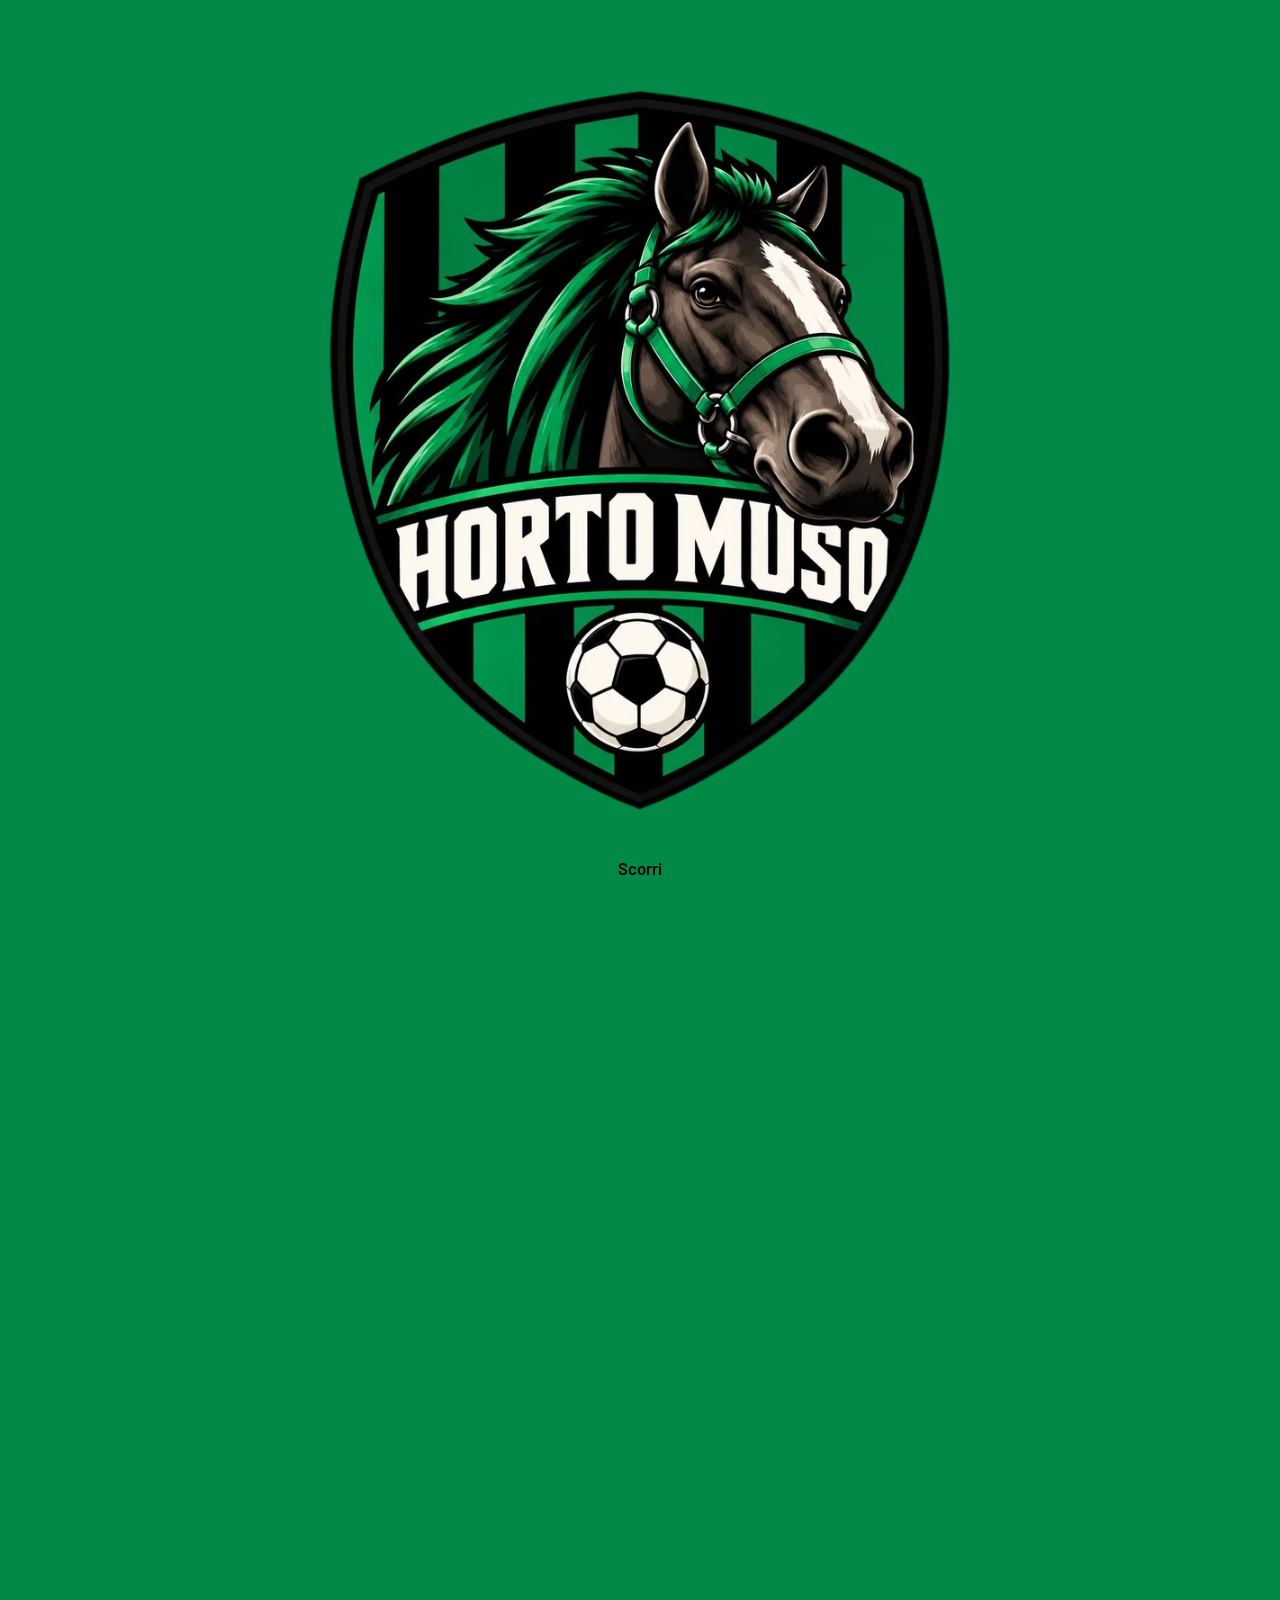
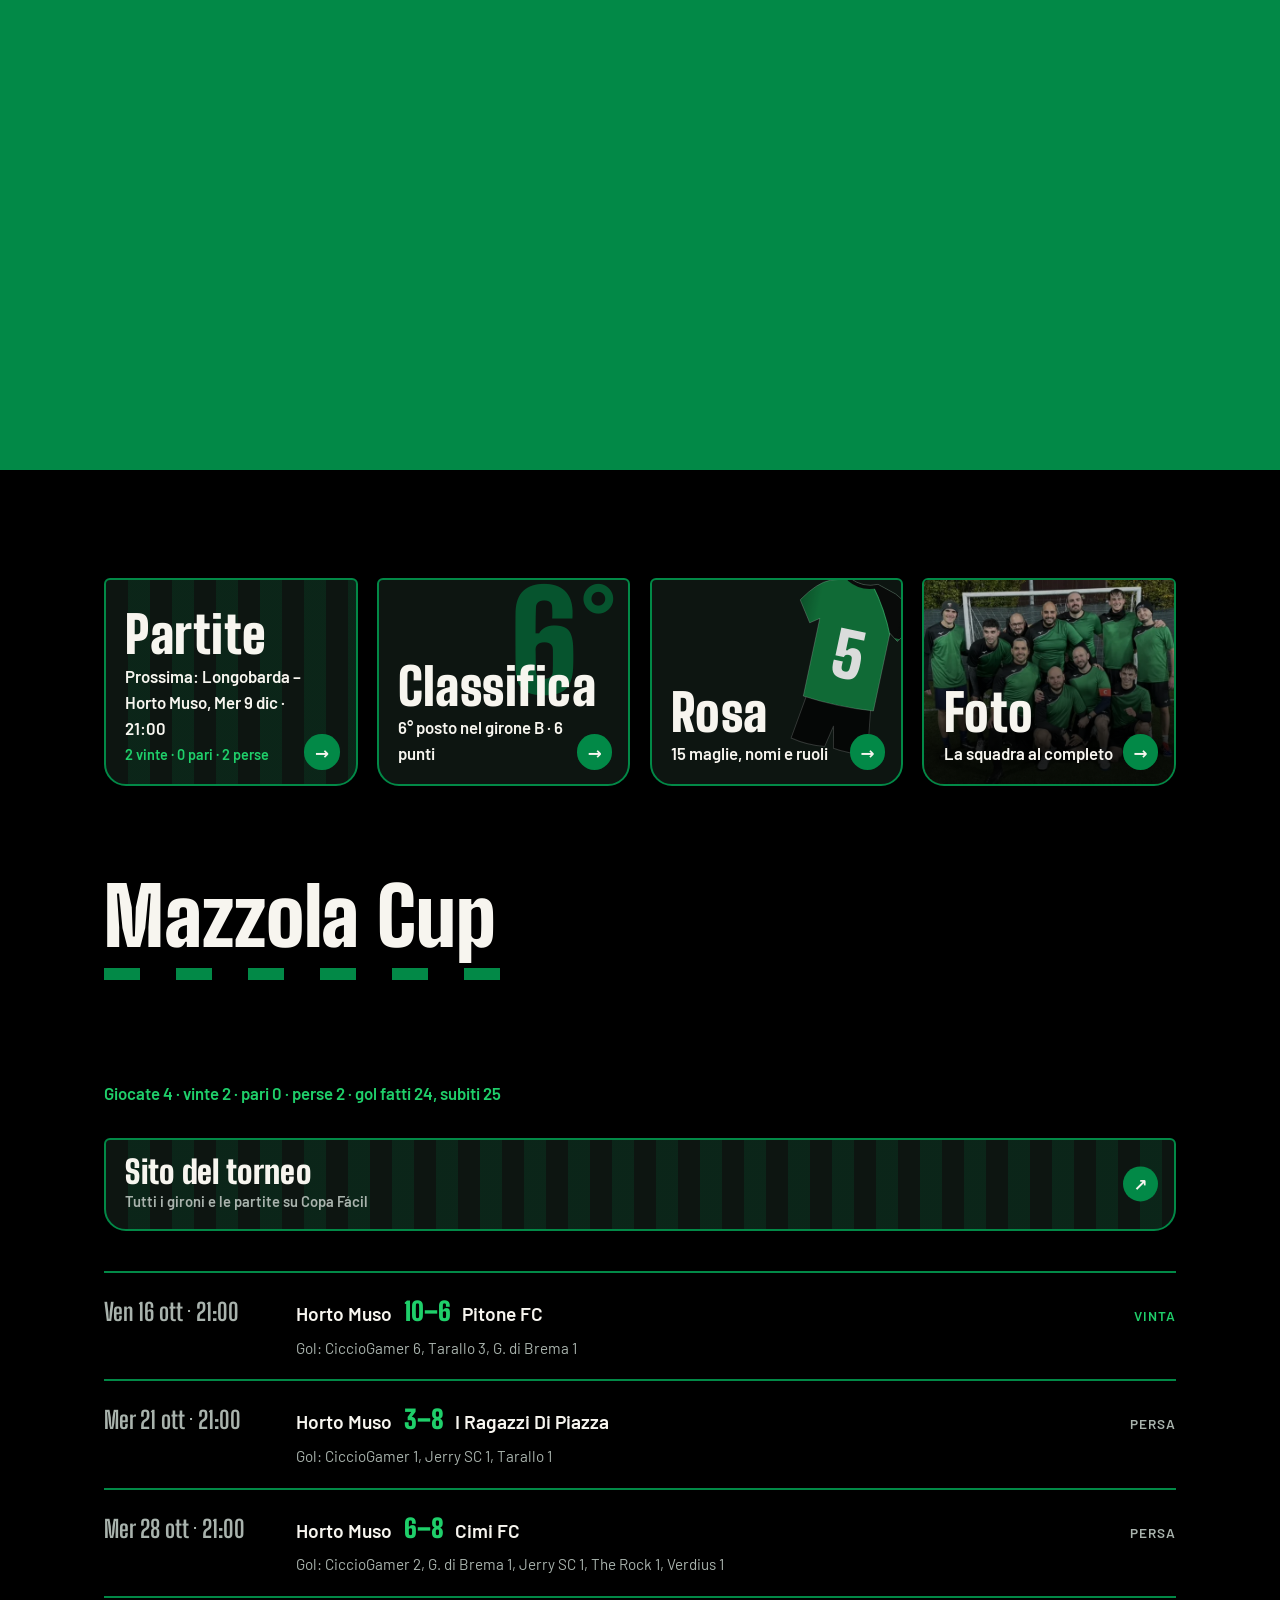
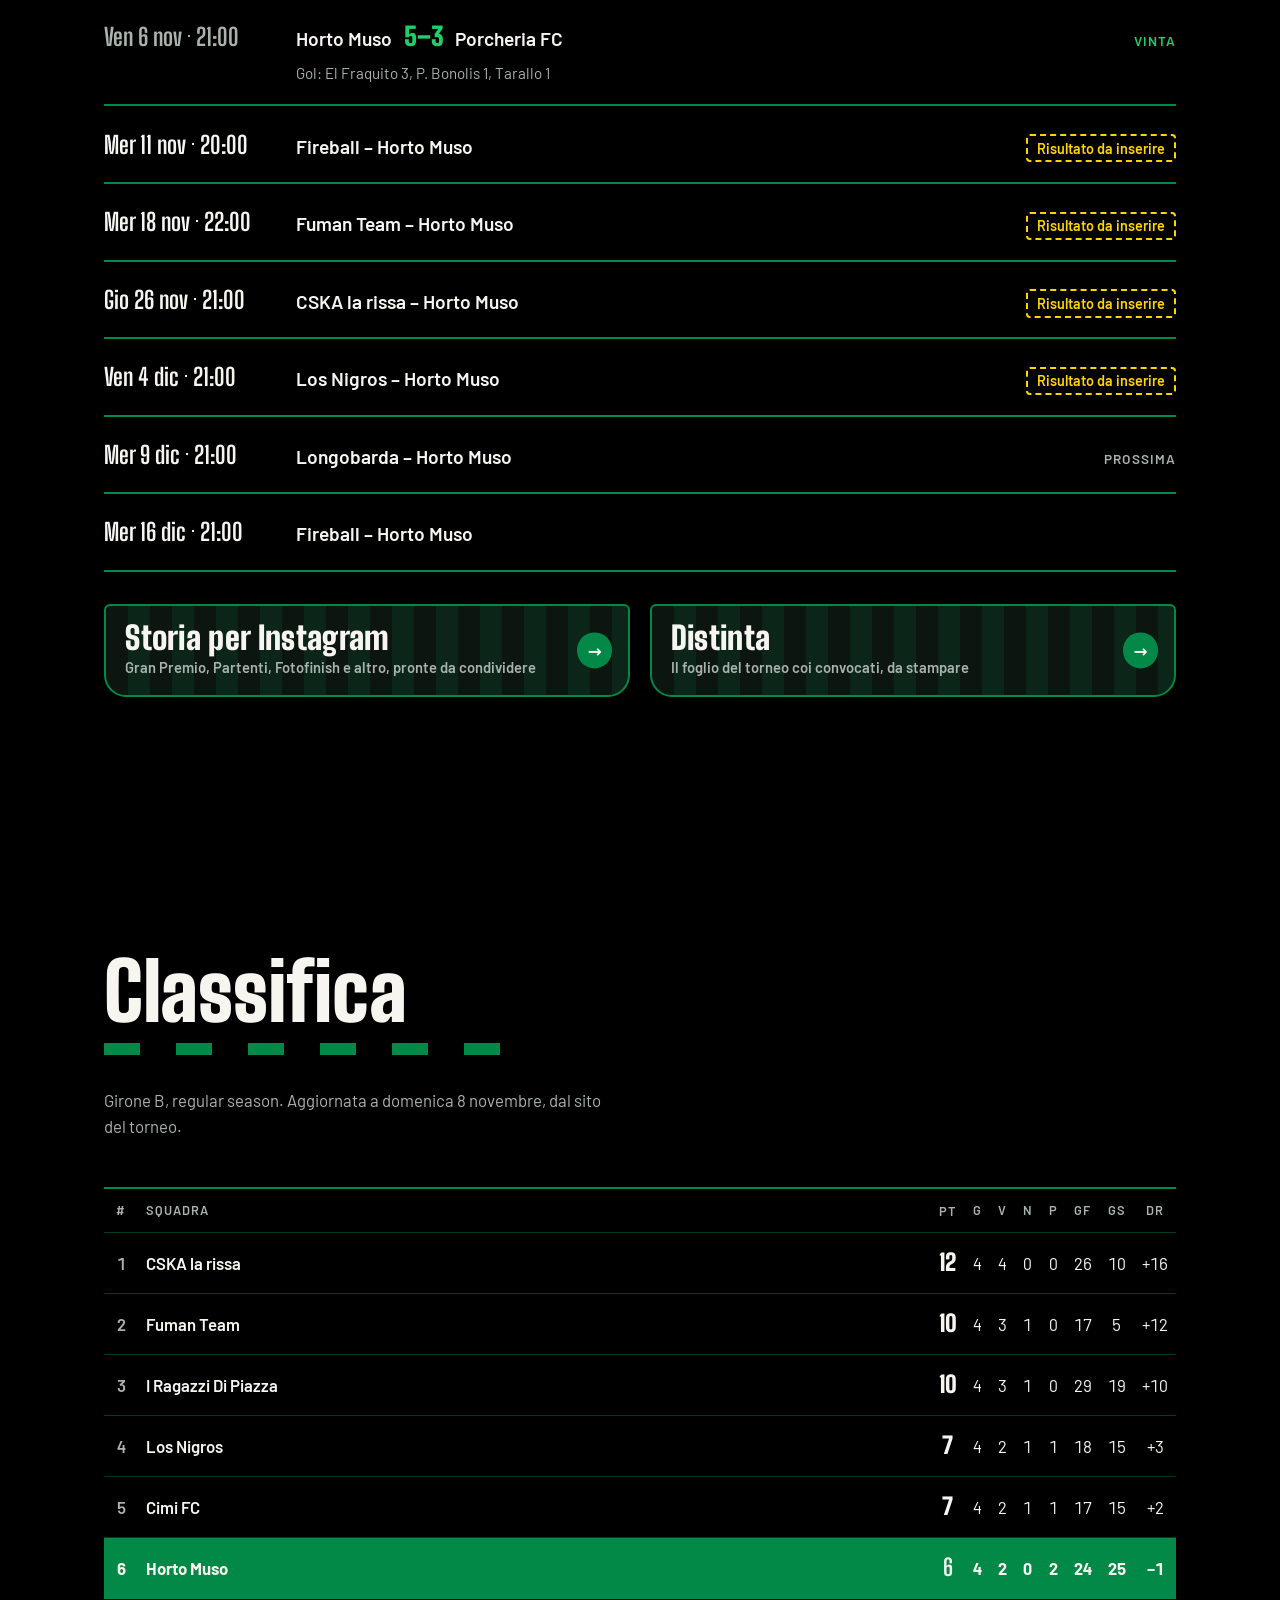
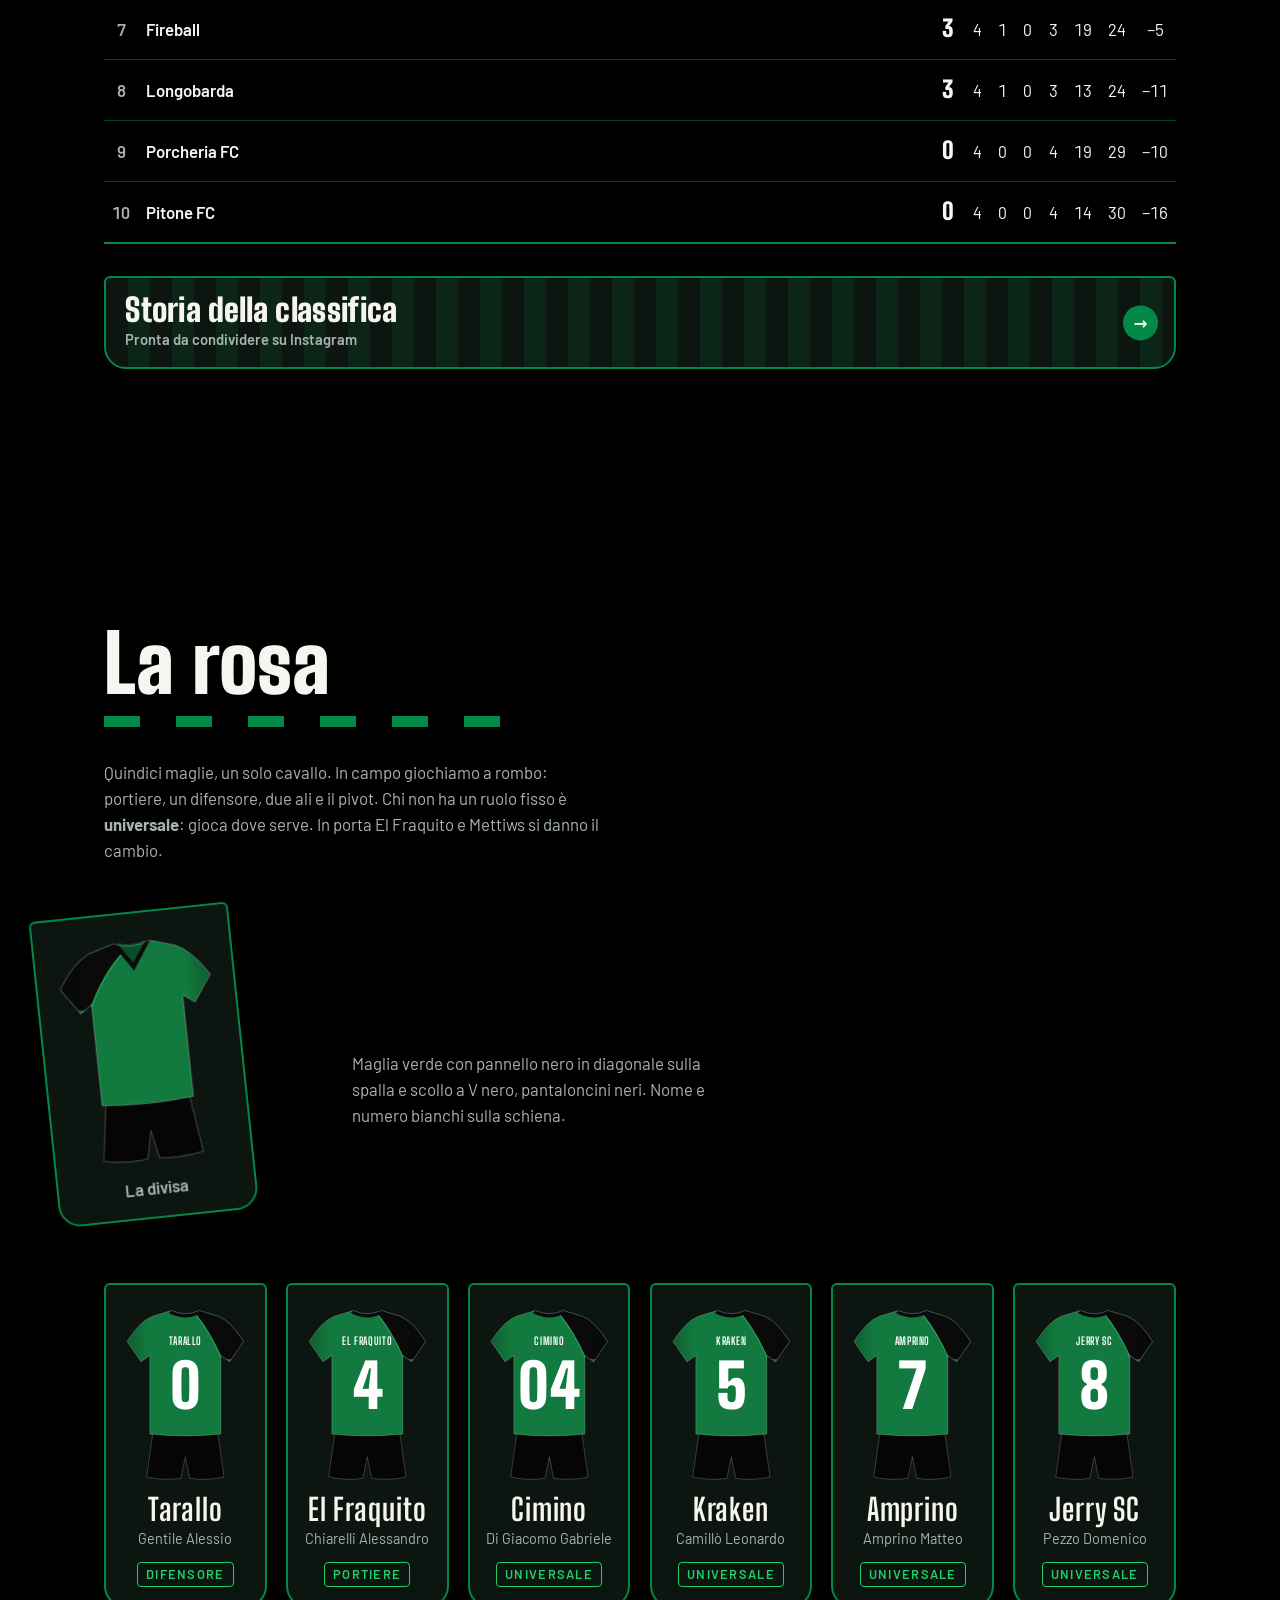
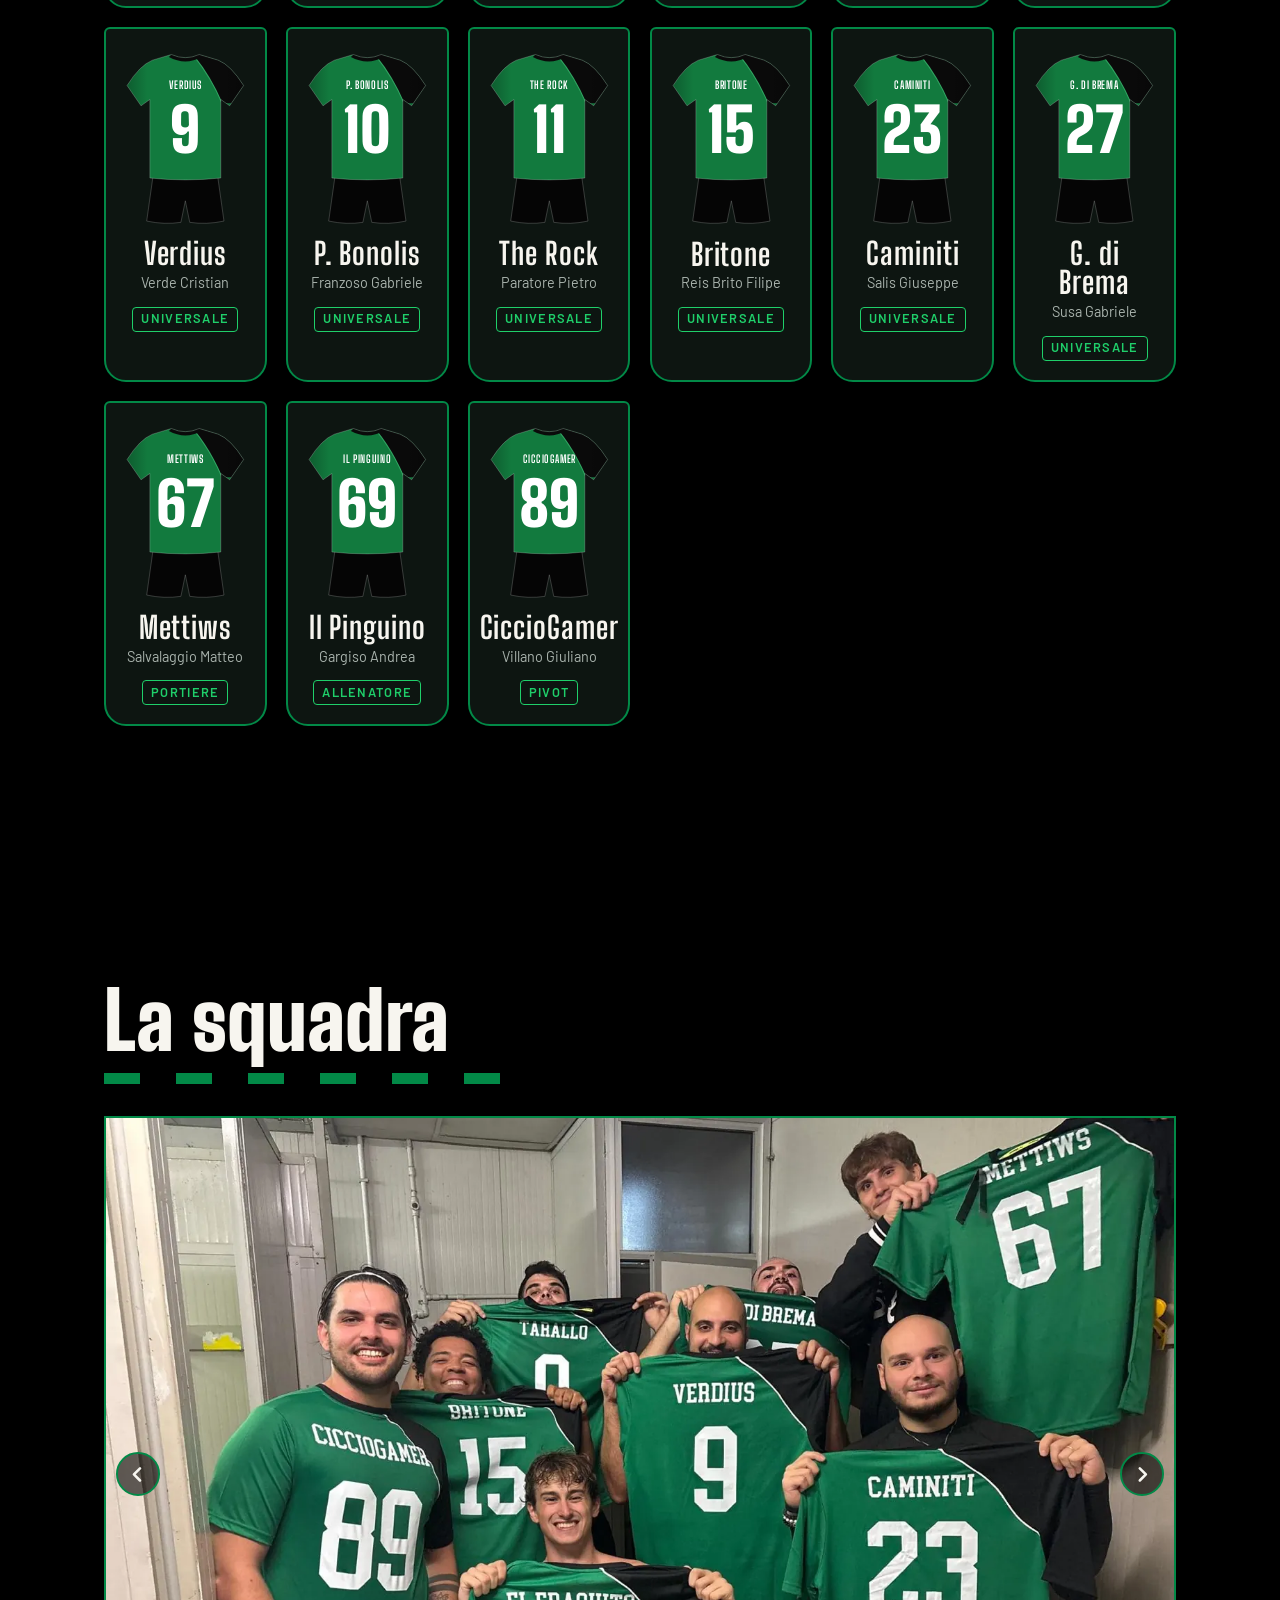
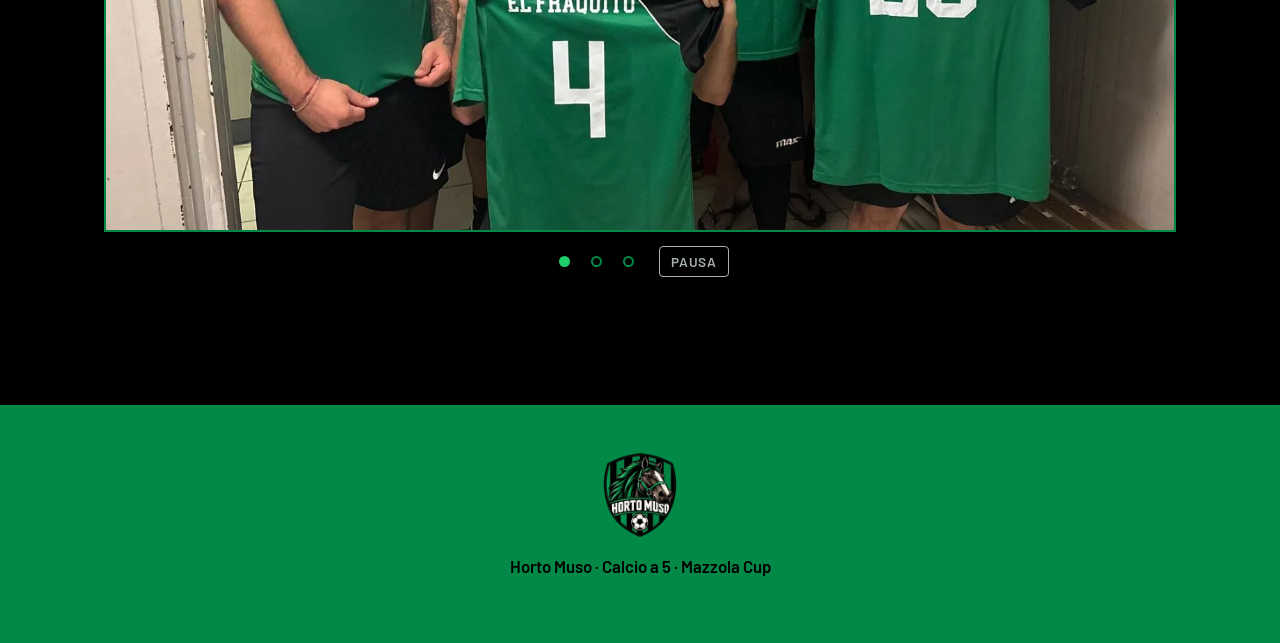
==== index.html @ 020058c7 "Distinta stampabile e storie anche nello stile classico - distinta.html: si sceglie la partita, si s" ====
<!DOCTYPE html>
<html lang="it">
<head>
<meta charset="utf-8">
<meta name="viewport" content="width=device-width, initial-scale=1, viewport-fit=cover">
<title>Horto Muso · Calcio a 5</title>
<meta name="description" content="Horto Muso, squadra di calcio a 5 della Mazzola Cup: rosa, calendario e foto di squadra.">
<meta name="theme-color" content="#028947">
<meta name="robots" content="noindex, nofollow">
<meta name="versione" content="20261110144658">
<link rel="icon" href="assets/logo-192.png" type="image/png">
<link rel="apple-touch-icon" sizes="180x180" href="assets/apple-touch-icon.png">
<meta name="apple-mobile-web-app-title" content="Horto Muso">
<link rel="preconnect" href="https://fonts.googleapis.com">
<link rel="preconnect" href="https://fonts.gstatic.com" crossorigin>
<link rel="stylesheet" href="https://fonts.googleapis.com/css2?family=Big+Shoulders+Display:wght@700;900&family=Barlow:wght@400;600&display=swap">
<link rel="stylesheet" href="style.css?v=20261110144658">
</head>
<body>

<!-- Disegni della divisa, riusati da tutte le maglie con <use> -->
<svg width="0" height="0" style="position:absolute" aria-hidden="true" focusable="false">
  <defs>
    <clipPath id="clip-maglia"><path d="M78 15 Q100 25 122 15 L152 24 Q172 32 192 64 L170 96 L156 86 L156 210 Q100 216 44 210 L44 86 L30 96 L8 64 Q28 32 48 24 Z"/></clipPath>
    <linearGradient id="pieghe" x1="0" x2="1">
      <stop offset="0" stop-color="#000" stop-opacity=".3"/>
      <stop offset=".2" stop-color="#000" stop-opacity="0"/>
      <stop offset=".8" stop-color="#000" stop-opacity="0"/>
      <stop offset="1" stop-color="#000" stop-opacity=".3"/>
    </linearGradient>
  </defs>
  <symbol id="pantaloncini" viewBox="0 0 200 290">
    <path d="M50 200 H150 L161 278 Q133 284 107 280 L100 246 L93 280 Q67 284 39 278 Z" fill="#050505" stroke="#fff" stroke-opacity=".2" stroke-width="1.5"/>
  </symbol>
  <!-- Retro: pannello nero sulla spalla destra di chi la indossa (a destra guardando la schiena) -->
  <symbol id="maglia-retro" viewBox="0 0 200 290">
    <use href="#pantaloncini"/>
    <g clip-path="url(#clip-maglia)">
      <rect width="200" height="220" fill="#127a3e"/>
      <path d="M114 0 V18 Q140 50 158 92 H200 V0 Z" fill="#0a0a0a"/>
      <path d="M114 18 Q140 50 158 92" fill="none" stroke="#3bbf72" stroke-width="1.6" opacity=".8"/>
      <rect width="200" height="220" fill="url(#pieghe)"/>
    </g>
    <path d="M78 15 Q100 25 122 15 L126 19 Q100 33 74 19 Z" fill="#0a0a0a"/>
    <path d="M78 15 Q100 25 122 15 L152 24 Q172 32 192 64 L170 96 L156 86 L156 210 Q100 216 44 210 L44 86 L30 96 L8 64 Q28 32 48 24 Z" fill="none" stroke="#fff" stroke-opacity=".28" stroke-width="1.2"/>
  </symbol>
  <!-- Fronte: stesso pannello, visto da davanti sta a sinistra; scollo a V nero -->
  <symbol id="maglia-fronte" viewBox="0 0 200 290">
    <use href="#pantaloncini"/>
    <g clip-path="url(#clip-maglia)">
      <rect width="200" height="220" fill="#127a3e"/>
      <path d="M90 0 V26 Q62 50 42 92 H0 V0 Z" fill="#0a0a0a"/>
      <path d="M90 26 Q62 50 42 92" fill="none" stroke="#3bbf72" stroke-width="1.6" opacity=".8"/>
      <rect width="200" height="220" fill="url(#pieghe)"/>
    </g>
    <path d="M82 14 L100 40 L118 14 Q100 21 82 14 Z" fill="#0b4d27"/>
    <path d="M76 14 L100 50 L124 14 L118 14 L100 40 L82 14 Z" fill="#0a0a0a"/>
    <path d="M78 15 Q100 25 122 15 L152 24 Q172 32 192 64 L170 96 L156 86 L156 210 Q100 216 44 210 L44 86 L30 96 L8 64 Q28 32 48 24 Z" fill="none" stroke="#fff" stroke-opacity=".28" stroke-width="1.2"/>
  </symbol>
</svg>

<header class="hero" id="top">
  <div class="stage">
    <div class="bars" aria-hidden="true"><i></i><i></i><i></i><i></i><i></i><i></i><i></i><i></i><i></i><i></i></div>
    <picture>
      <source srcset="assets/logo.webp" type="image/webp">
      <img class="logo" src="assets/logo.png" width="800" height="800" fetchpriority="high" alt="Stemma dell’Horto Muso: testa di cavallo con criniera verde su scudo a strisce nere e verdi, pallone in basso">
    </picture>
    <div class="tagline">
      <h1>Horto Muso</h1>
      <p>Calcio a 5 · Mazzola Cup. Cavalli di razza, scarpe da palestra.</p>
    </div>
    <div class="scrollhint">Scorri</div>
  </div>
</header>

<nav class="barra" aria-label="Sezioni del sito">
  <a class="barra-logo" href="#top" aria-label="Torna all’inizio"><picture><source srcset="assets/logo-192.webp" type="image/webp"><img src="assets/logo-192.png" width="36" height="36" alt=""></picture></a>
  <a href="#partite">Partite</a>
  <a href="#classifica">Classifica</a>
  <a href="#rosa">Rosa</a>
  <a href="#foto">Foto</a>
</nav>

<main>
<section id="menu" aria-labelledby="menu-titolo">
  <h2 id="menu-titolo" class="sr">Dove vuoi andare</h2>
  <ul class="riquadri">
    <li>
      <a class="riquadro r-partite" href="#partite">
        <span class="r-titolo">Partite</span>
        <span class="r-dato" data-prossima>Calendario e risultati</span>
        <span class="r-nota" data-bilancio></span>
        <span class="r-vai" aria-hidden="true">→</span>
      </a>
    </li>
    <li>
      <a class="riquadro r-classifica" href="#classifica">
        <span class="r-numero" aria-hidden="true" data-posizione-grande></span>
        <span class="r-titolo">Classifica</span>
        <span class="r-dato" data-posizione>Girone B</span>
        <span class="r-vai" aria-hidden="true">→</span>
      </a>
    </li>
    <li>
      <a class="riquadro r-rosa" href="#rosa">
        <svg class="r-maglia" viewBox="0 0 200 290" aria-hidden="true"><use href="#maglia-retro"/><text class="m-num" x="100" y="170">5</text></svg>
        <span class="r-titolo">Rosa</span>
        <span class="r-dato">15 maglie, nomi e ruoli</span>
        <span class="r-vai" aria-hidden="true">→</span>
      </a>
    </li>
    <li>
      <a class="riquadro r-foto" href="#foto">
        <picture class="r-sfondo"><source type="image/webp" srcset="assets/squadra-campo-2.webp"><img src="assets/squadra-campo-2.jpg" width="690" height="460" loading="lazy" decoding="async" alt=""></picture>
        <span class="r-titolo">Foto</span>
        <span class="r-dato">La squadra al completo</span>
        <span class="r-vai" aria-hidden="true">→</span>
      </a>
    </li>
  </ul>
</section>

<section id="partite">
  <h2>Mazzola Cup</h2>
  <p class="lead">Stagione 2026/27, girone B. Si gioca in settimana, la sera, al campo Mazzola di Beinasco.</p>
  <p class="bilancio" hidden></p>
  <div class="pulsanti pulsanti-su">
    <a class="pulsante" href="https://copafacil.com/-sr9ya" rel="noopener">
      <span class="p-titolo">Sito del torneo</span>
      <span class="p-dato">Tutti i gironi e le partite su Copa Fácil</span>
      <span class="r-vai" aria-hidden="true">↗</span>
    </a>
  </div>
  <ol class="calendario">
    <li class="match" data-inizio="2026-10-16T21:00+02:00" data-gf="10" data-gs="6">
      <time datetime="2026-10-16T21:00+02:00">Ven 16 ott · 21:00</time>
      <b>Horto Muso <span class="ris">10–6</span> Pitone FC</b>
      <span class="stato esito"></span>
      <p class="marcatori">Gol: CiccioGamer 6, Tarallo 3, G. di Brema 1</p>
    </li>
    <li class="match" data-inizio="2026-10-21T21:00+02:00" data-gf="3" data-gs="8">
      <time datetime="2026-10-21T21:00+02:00">Mer 21 ott · 21:00</time>
      <b>Horto Muso <span class="ris">3–8</span> I Ragazzi Di Piazza</b>
      <span class="stato esito"></span>
      <p class="marcatori">Gol: CiccioGamer 1, Jerry SC 1, Tarallo 1</p>
    </li>
    <li class="match" data-inizio="2026-10-28T21:00+01:00" data-gf="6" data-gs="8">
      <time datetime="2026-10-28T21:00+01:00">Mer 28 ott · 21:00</time>
      <b>Horto Muso <span class="ris">6–8</span> Cimi FC</b>
      <span class="stato esito"></span>
      <p class="marcatori">Gol: CiccioGamer 2, G. di Brema 1, Jerry SC 1, The Rock 1, Verdius 1</p>
    </li>
    <li class="match" data-inizio="2026-11-06T21:00+01:00" data-gf="5" data-gs="3">
      <time datetime="2026-11-06T21:00+01:00">Ven 6 nov · 21:00</time>
      <b>Horto Muso <span class="ris">5–3</span> Porcheria FC</b>
      <span class="stato esito"></span>
      <p class="marcatori">Gol: El Fraquito 3, P. Bonolis 1, Tarallo 1</p>
    </li>
    <li class="match" data-inizio="2026-11-11T20:00+01:00" data-scena="assets/scene/fireball.webp">
      <time datetime="2026-11-11T20:00+01:00">Mer 11 nov · 20:00</time>
      <b>Fireball – Horto Muso</b>
      <span class="stato"></span>
    </li>
    <li class="match" data-inizio="2026-11-18T22:00+01:00">
      <time datetime="2026-11-18T22:00+01:00">Mer 18 nov · 22:00</time>
      <b>Fuman Team – Horto Muso</b>
      <span class="stato"></span>
    </li>
    <li class="match" data-inizio="2026-11-26T21:00+01:00">
      <time datetime="2026-11-26T21:00+01:00">Gio 26 nov · 21:00</time>
      <b>CSKA la rissa – Horto Muso</b>
      <span class="stato"></span>
    </li>
    <li class="match" data-inizio="2026-12-04T21:00+01:00">
      <time datetime="2026-12-04T21:00+01:00">Ven 4 dic · 21:00</time>
      <b>Los Nigros – Horto Muso</b>
      <span class="stato"></span>
    </li>
    <li class="match" data-inizio="2026-12-09T21:00+01:00">
      <time datetime="2026-12-09T21:00+01:00">Mer 9 dic · 21:00</time>
      <b>Longobarda – Horto Muso</b>
      <span class="stato"></span>
    </li>
    <li class="match" data-inizio="2026-12-16T21:00+01:00">
      <time datetime="2026-12-16T21:00+01:00">Mer 16 dic · 21:00</time>
      <b>Fireball – Horto Muso</b>
      <span class="stato"></span>
    </li>
  </ol>
  <div class="pulsanti">
    <a class="pulsante" href="storie.html?da=partite">
      <span class="p-titolo">Storia per Instagram</span>
      <span class="p-dato">Gran Premio, Partenti, Fotofinish e altro, pronte da condividere</span>
      <span class="r-vai" aria-hidden="true">→</span>
    </a>
    <a class="pulsante" href="distinta.html">
      <span class="p-titolo">Distinta</span>
      <span class="p-dato">Il foglio del torneo coi convocati, da stampare</span>
      <span class="r-vai" aria-hidden="true">→</span>
    </a>
  </div>
</section>

<section id="classifica">
  <h2>Classifica</h2>
  <p class="lead">Girone B, regular season. <span class="aggiornata">Aggiornata a <time datetime="2026-11-08">domenica 8 novembre</time></span>, dal sito del torneo.</p>
  <div class="tabella-scorre">
  <table class="classifica">
    <caption class="sr">Classifica del girone B della Mazzola Cup</caption>
    <thead>
      <tr><th scope="col"><abbr title="Posizione">#</abbr></th><th scope="col">Squadra</th><th scope="col" class="pt"><abbr title="Punti">Pt</abbr></th><th scope="col"><abbr title="Giocate">G</abbr></th><th scope="col"><abbr title="Vinte">V</abbr></th><th scope="col"><abbr title="Pareggiate">N</abbr></th><th scope="col"><abbr title="Perse">P</abbr></th><th scope="col" class="col-gol"><abbr title="Gol fatti">GF</abbr></th><th scope="col" class="col-gol"><abbr title="Gol subiti">GS</abbr></th><th scope="col"><abbr title="Differenza reti">DR</abbr></th></tr>
    </thead>
    <tbody>
      <tr><td>1</td><th scope="row">CSKA la rissa</th><td class="pt">12</td><td>4</td><td>4</td><td>0</td><td>0</td><td class="col-gol">26</td><td class="col-gol">10</td><td>+16</td></tr>
      <tr><td>2</td><th scope="row">Fuman Team</th><td class="pt">10</td><td>4</td><td>3</td><td>1</td><td>0</td><td class="col-gol">17</td><td class="col-gol">5</td><td>+12</td></tr>
      <tr><td>3</td><th scope="row">I Ragazzi Di Piazza</th><td class="pt">10</td><td>4</td><td>3</td><td>1</td><td>0</td><td class="col-gol">29</td><td class="col-gol">19</td><td>+10</td></tr>
      <tr><td>4</td><th scope="row">Los Nigros</th><td class="pt">7</td><td>4</td><td>2</td><td>1</td><td>1</td><td class="col-gol">18</td><td class="col-gol">15</td><td>+3</td></tr>
      <tr><td>5</td><th scope="row">Cimi FC</th><td class="pt">7</td><td>4</td><td>2</td><td>1</td><td>1</td><td class="col-gol">17</td><td class="col-gol">15</td><td>+2</td></tr>
      <tr class="noi"><td>6</td><th scope="row">Horto Muso</th><td class="pt">6</td><td>4</td><td>2</td><td>0</td><td>2</td><td class="col-gol">24</td><td class="col-gol">25</td><td>−1</td></tr>
      <tr><td>7</td><th scope="row">Fireball</th><td class="pt">3</td><td>4</td><td>1</td><td>0</td><td>3</td><td class="col-gol">19</td><td class="col-gol">24</td><td>−5</td></tr>
      <tr><td>8</td><th scope="row">Longobarda</th><td class="pt">3</td><td>4</td><td>1</td><td>0</td><td>3</td><td class="col-gol">13</td><td class="col-gol">24</td><td>−11</td></tr>
      <tr><td>9</td><th scope="row">Porcheria FC</th><td class="pt">0</td><td>4</td><td>0</td><td>0</td><td>4</td><td class="col-gol">19</td><td class="col-gol">29</td><td>−10</td></tr>
      <tr><td>10</td><th scope="row">Pitone FC</th><td class="pt">0</td><td>4</td><td>0</td><td>0</td><td>4</td><td class="col-gol">14</td><td class="col-gol">30</td><td>−16</td></tr>
    </tbody>
  </table>
  </div>
  <div class="pulsanti">
    <a class="pulsante" href="storie.html?storia=classifica&amp;da=classifica">
      <span class="p-titolo">Storia della classifica</span>
      <span class="p-dato">Pronta da condividere su Instagram</span>
      <span class="r-vai" aria-hidden="true">→</span>
    </a>
  </div>
</section>

<section id="rosa">
  <h2>La rosa</h2>
  <p class="lead">Quindici maglie, un solo cavallo. In campo giochiamo a rombo: portiere, un difensore, due ali e il pivot. Chi non ha un ruolo fisso è <b>universale</b>: gioca dove serve. In porta El Fraquito e Mettiws si danno il cambio.</p>

  <div class="kit">
    <figure>
      <svg viewBox="0 0 200 290" role="img" aria-label="La divisa vista da davanti: maglia verde con pannello nero sulla spalla e scollo a V nero, pantaloncini neri"><use href="#maglia-fronte"/></svg>
      <figcaption>La divisa</figcaption>
    </figure>
    <p>Maglia verde con pannello nero in diagonale sulla spalla e scollo a V nero, pantaloncini neri. Nome e numero bianchi sulla schiena.</p>
  </div>

  <ul class="rosa">
    <li class="giocatore">
      <svg viewBox="0 0 200 290" role="img" aria-label="Maglia numero 0, retro"><use href="#maglia-retro"/><text class="m-nome" x="100" y="70">TARALLO</text><text class="m-num" x="100" y="170">0</text></svg>
      <h3>Tarallo</h3>
      <p class="anagrafe">Gentile Alessio</p>
      <span class="ruolo-tag">Difensore</span>
    </li>
    <li class="giocatore">
      <svg viewBox="0 0 200 290" role="img" aria-label="Maglia numero 4, retro"><use href="#maglia-retro"/><text class="m-nome" x="100" y="70">EL FRAQUITO</text><text class="m-num" x="100" y="170">4</text></svg>
      <h3>El Fraquito</h3>
      <p class="anagrafe">Chiarelli Alessandro</p>
      <span class="ruolo-tag">Portiere</span>
    </li>
    <li class="giocatore">
      <svg viewBox="0 0 200 290" role="img" aria-label="Maglia numero 04, retro"><use href="#maglia-retro"/><text class="m-nome" x="100" y="70">CIMINO</text><text class="m-num" x="100" y="170">04</text></svg>
      <h3>Cimino</h3>
      <p class="anagrafe">Di Giacomo Gabriele</p>
      <span class="ruolo-tag">Universale</span>
    </li>
    <li class="giocatore">
      <svg viewBox="0 0 200 290" role="img" aria-label="Maglia numero 5, retro"><use href="#maglia-retro"/><text class="m-nome" x="100" y="70">KRAKEN</text><text class="m-num" x="100" y="170">5</text></svg>
      <h3>Kraken</h3>
      <p class="anagrafe">Camillò Leonardo</p>
      <span class="ruolo-tag">Universale</span>
    </li>
    <li class="giocatore">
      <svg viewBox="0 0 200 290" role="img" aria-label="Maglia numero 7, retro"><use href="#maglia-retro"/><text class="m-nome" x="100" y="70">AMPRINO</text><text class="m-num" x="100" y="170">7</text></svg>
      <h3>Amprino</h3>
      <p class="anagrafe">Amprino Matteo</p>
      <span class="ruolo-tag">Universale</span>
    </li>
    <li class="giocatore">
      <svg viewBox="0 0 200 290" role="img" aria-label="Maglia numero 8, retro"><use href="#maglia-retro"/><text class="m-nome" x="100" y="70">JERRY SC</text><text class="m-num" x="100" y="170">8</text></svg>
      <h3>Jerry SC</h3>
      <p class="anagrafe">Pezzo Domenico</p>
      <span class="ruolo-tag">Universale</span>
    </li>
    <li class="giocatore">
      <svg viewBox="0 0 200 290" role="img" aria-label="Maglia numero 9, retro"><use href="#maglia-retro"/><text class="m-nome" x="100" y="70">VERDIUS</text><text class="m-num" x="100" y="170">9</text></svg>
      <h3>Verdius</h3>
      <p class="anagrafe">Verde Cristian</p>
      <span class="ruolo-tag">Universale</span>
    </li>
    <li class="giocatore">
      <svg viewBox="0 0 200 290" role="img" aria-label="Maglia numero 10, retro"><use href="#maglia-retro"/><text class="m-nome" x="100" y="70">P. BONOLIS</text><text class="m-num" x="100" y="170">10</text></svg>
      <h3>P. Bonolis</h3>
      <p class="anagrafe">Franzoso Gabriele</p>
      <span class="ruolo-tag">Universale</span>
    </li>
    <li class="giocatore">
      <svg viewBox="0 0 200 290" role="img" aria-label="Maglia numero 11, retro"><use href="#maglia-retro"/><text class="m-nome" x="100" y="70">THE ROCK</text><text class="m-num" x="100" y="170">11</text></svg>
      <h3>The Rock</h3>
      <p class="anagrafe">Paratore Pietro</p>
      <span class="ruolo-tag">Universale</span>
    </li>
    <li class="giocatore">
      <svg viewBox="0 0 200 290" role="img" aria-label="Maglia numero 15, retro"><use href="#maglia-retro"/><text class="m-nome" x="100" y="70">BRITONE</text><text class="m-num" x="100" y="170">15</text></svg>
      <h3>Britone</h3>
      <p class="anagrafe">Reis Brito Filipe</p>
      <span class="ruolo-tag">Universale</span>
    </li>
    <li class="giocatore">
      <svg viewBox="0 0 200 290" role="img" aria-label="Maglia numero 23, retro"><use href="#maglia-retro"/><text class="m-nome" x="100" y="70">CAMINITI</text><text class="m-num" x="100" y="170">23</text></svg>
      <h3>Caminiti</h3>
      <p class="anagrafe">Salis Giuseppe</p>
      <span class="ruolo-tag">Universale</span>
    </li>
    <li class="giocatore">
      <svg viewBox="0 0 200 290" role="img" aria-label="Maglia numero 27, retro"><use href="#maglia-retro"/><text class="m-nome" x="100" y="70">G. DI BREMA</text><text class="m-num" x="100" y="170">27</text></svg>
      <h3>G. di Brema</h3>
      <p class="anagrafe">Susa Gabriele</p>
      <span class="ruolo-tag">Universale</span>
    </li>
    <li class="giocatore">
      <svg viewBox="0 0 200 290" role="img" aria-label="Maglia numero 67, retro"><use href="#maglia-retro"/><text class="m-nome" x="100" y="70">METTIWS</text><text class="m-num" x="100" y="170">67</text></svg>
      <h3>Mettiws</h3>
      <p class="anagrafe">Salvalaggio Matteo</p>
      <span class="ruolo-tag">Portiere</span>
    </li>
    <li class="giocatore">
      <svg viewBox="0 0 200 290" role="img" aria-label="Maglia numero 69, retro"><use href="#maglia-retro"/><text class="m-nome" x="100" y="70">IL PINGUINO</text><text class="m-num" x="100" y="170">69</text></svg>
      <h3>Il Pinguino</h3>
      <p class="anagrafe">Gargiso Andrea</p>
      <span class="ruolo-tag">Allenatore</span>
    </li>
    <li class="giocatore">
      <svg viewBox="0 0 200 290" role="img" aria-label="Maglia numero 89, retro"><use href="#maglia-retro"/><text class="m-nome" x="100" y="70">CICCIOGAMER</text><text class="m-num" x="100" y="170">89</text></svg>
      <h3>CiccioGamer</h3>
      <p class="anagrafe">Villano Giuliano</p>
      <span class="ruolo-tag">Pivot</span>
    </li>
  </ul>
</section>

<section id="foto">
  <h2>La squadra</h2>
  <div class="carosello" role="region" aria-roledescription="carosello" aria-label="Foto di squadra">
    <div class="carosello-finestra">
      <ul class="carosello-binario" tabindex="0" aria-label="Foto: scorri di lato per vederle tutte">
        <li class="foto foto-spogliatoio" aria-roledescription="foto" aria-label="1 di 3">
          <picture>
            <source type="image/webp" srcset="assets/squadra-960.webp 960w, assets/squadra-1536.webp 1536w" sizes="(min-width: 1200px) 1068px, 92vw">
            <img src="assets/squadra-960.jpg" srcset="assets/squadra-960.jpg 960w, assets/squadra-1536.jpg 1536w" sizes="(min-width: 1200px) 1068px, 92vw" width="1536" height="1152" loading="lazy" decoding="async" alt="La squadra nello spogliatoio: i giocatori sorridono e mostrano le maglie verdi e nere girate sul retro, con nomi e numeri bianchi.">
          </picture>
        </li>
        <li class="foto" aria-roledescription="foto" aria-label="2 di 3">
          <picture>
            <source type="image/webp" srcset="assets/squadra-campo-1.webp">
            <img src="assets/squadra-campo-1.jpg" width="650" height="433" loading="lazy" decoding="async" alt="La squadra in posa sul campo in erba sintetica, di sera sotto i fari: sette in piedi e tre accosciati davanti con il pallone, il portiere a sinistra con i guanti alza il pollice.">
          </picture>
        </li>
        <li class="foto" aria-roledescription="foto" aria-label="3 di 3">
          <picture>
            <source type="image/webp" srcset="assets/squadra-campo-2.webp">
            <img src="assets/squadra-campo-2.jpg" width="690" height="460" loading="lazy" decoding="async" alt="La squadra in posa davanti alla porta, in maglia verde e nera: una fila in piedi dietro e una accosciata davanti, uno con la fascia da capitano al braccio.">
          </picture>
        </li>
      </ul>
      <button class="car-freccia car-prec" type="button" aria-label="Foto precedente" hidden><svg viewBox="0 0 24 24" aria-hidden="true"><path d="M15 5l-7 7 7 7"/></svg></button>
      <button class="car-freccia car-succ" type="button" aria-label="Foto successiva" hidden><svg viewBox="0 0 24 24" aria-hidden="true"><path d="M9 5l7 7-7 7"/></svg></button>
    </div>
    <div class="carosello-comandi" hidden>
      <div class="car-punti"></div>
      <button class="car-pausa" type="button">Pausa</button>
    </div>
  </div>
</section>
</main>

<footer>
  <picture>
    <source srcset="assets/logo-192.webp" type="image/webp">
    <img src="assets/logo-192.png" width="84" height="84" loading="lazy" alt="">
  </picture>
  Horto Muso · Calcio a 5 · Mazzola Cup
</footer>

<script src="script.js?v=20261110144658" defer></script>
<script src="aggiorna.js?v=20261110144658" defer></script>
</body>
</html>
---- style.css ----
:root{--nero:#000;--verde:#028947;--maglia:#127a3e;--erba:#1fcf6a;--bianco:#f7f5ef;--grigio:#a9b3ad;--carta:#0d1511;--todo:#ffd400;color-scheme:dark;
box-sizing:border-box;padding-top:env(safe-area-inset-top,0px);padding-bottom:env(safe-area-inset-bottom,0px)}
html{scroll-padding-top:calc(3.6rem + env(safe-area-inset-top,0px));background:var(--nero)}
@media(prefers-reduced-motion:no-preference){html{scroll-behavior:smooth}}
*,*::before,*::after{box-sizing:inherit}
body{margin:0;background:var(--nero);color:var(--bianco);font:400 1.05rem/1.55 Barlow,system-ui,sans-serif}
h1,h2,h3,.num{font-family:"Big Shoulders Display",Impact,"Arial Narrow",sans-serif;font-weight:900;margin:0;line-height:.95}
img{max-width:100%;height:auto}
:focus-visible{outline:3px solid var(--erba);outline-offset:3px}
.sr{position:absolute;width:1px;height:1px;overflow:hidden;clip-path:inset(50%);white-space:nowrap}

/* Segnaposto: dati che mancano, da compilare */
.todo{display:inline-block;border:2px dashed var(--todo);color:var(--todo);padding:.15rem .55rem;border-radius:4px;font-weight:600;font-size:.9rem;line-height:1.35}

/* HERO: le strisce dello scudo si chiudono mentre scorri */
.hero{--p:0;height:230vh;background:var(--verde)}
.stage{position:sticky;top:0;height:100svh;overflow:hidden;display:grid;place-items:center}
.bars{position:absolute;inset:0;display:grid;grid-template-columns:repeat(10,1fr)}
.bars i{background:var(--nero);transform:scaleY(var(--p));transform-origin:top}
.bars i:nth-child(even){transform-origin:bottom}
.stage picture{position:relative;z-index:2;display:block;line-height:0}
.logo{position:relative;z-index:2;height:min(80svh,92vw);width:auto;aspect-ratio:1;
transform:translateY(calc(var(--p) * -15svh)) scale(calc(1 - var(--p) * .55))}
.tagline{position:absolute;z-index:2;left:0;right:0;bottom:11svh;text-align:center;padding:0 1.5rem;
opacity:clamp(0,calc((var(--p) - .6) * 3),1)}
.tagline h1{font-size:clamp(2.4rem,8vw,5.5rem);letter-spacing:.01em}
.tagline p{margin:.8rem 0 0;color:var(--grigio)}
.scrollhint{position:absolute;z-index:2;bottom:max(1.2rem,env(safe-area-inset-bottom,0px));left:50%;translate:-50% 0;
font-weight:600;color:var(--nero);opacity:calc(1 - var(--p) * 6)}

section{padding:clamp(4rem,10vw,8rem) max(clamp(1rem,5vw,4rem),env(safe-area-inset-left,0px));max-width:1200px;margin:0 auto}
h2{font-size:clamp(2.6rem,7vw,5rem);margin-bottom:.4em}
.lead{max-width:56ch;color:var(--grigio);margin:0 0 3rem}

/* LA MAGLIA: fronte e retro */
.kit{display:grid;grid-template-columns:minmax(0,200px) minmax(0,40ch);gap:clamp(1rem,4vw,3rem);align-items:center;margin:0 0 4rem}
.kit p{margin:0;color:var(--grigio)}
@media(max-width:480px){.kit{grid-template-columns:1fr;justify-items:center}.kit figure{width:min(100%,200px)}}
.kit figure{margin:0;text-align:center;background:var(--carta);border:2px solid var(--verde);border-radius:6px 6px 22px 22px;padding:1rem}
.kit svg{width:100%;height:auto;display:block}
.kit figcaption{color:var(--grigio);font-weight:600;margin-top:.5rem}

/* ROSA: schiene di maglia */
.rosa{display:grid;grid-template-columns:repeat(auto-fill,minmax(min(100%,150px),1fr));gap:clamp(.7rem,3vw,1.2rem);margin:0;padding:0;list-style:none}
.giocatore{background:var(--carta);border:2px solid var(--verde);border-radius:6px 6px 22px 22px;
padding:clamp(.6rem,3vw,1rem) clamp(.5rem,3vw,1rem) 1.2rem;text-align:center;display:flex;flex-direction:column;align-items:center;gap:.25rem}
.giocatore svg{width:100%;max-width:190px;height:auto;display:block;margin-bottom:.4rem}
.giocatore h3{font-size:clamp(1.45rem,6vw,1.9rem);font-weight:700;letter-spacing:.03em;text-wrap:balance}
.anagrafe{margin:0;color:var(--grigio);font-size:.9rem}
.giocatore .ruolo-tag{margin-top:.5rem;color:var(--erba);font-weight:600;font-size:.8rem;text-transform:uppercase;letter-spacing:.1em;border:1px solid currentColor;border-radius:4px;padding:.1rem .5rem}

/* Testo stampato sulla maglia */
.m-nome{font-family:"Big Shoulders Display",Impact,"Arial Narrow",sans-serif;font-weight:700;font-size:17px;letter-spacing:.06em;fill:#fff;text-anchor:middle}
.m-num{font-family:"Big Shoulders Display",Impact,"Arial Narrow",sans-serif;font-weight:900;font-size:96px;fill:#fff;text-anchor:middle}

/* PARTITE */
.calendario{list-style:none;margin:0;padding:0}
.match{display:grid;grid-template-columns:11rem 1fr auto;gap:.3rem 1rem;align-items:baseline;padding:1.2rem 0;border-top:2px solid var(--verde)}
.match:last-child{border-bottom:2px solid var(--verde)}
.match time{font-family:"Big Shoulders Display",Impact,sans-serif;font-weight:700;font-size:1.5rem}
.match b{font-weight:600;font-size:1.2rem}
.match .ris{font-family:"Big Shoulders Display",Impact,sans-serif;font-weight:900;font-size:1.6rem;color:var(--erba);margin:0 .3em}
.stato:empty{display:none}
.stato{font-weight:600;font-size:.85rem;text-transform:uppercase;letter-spacing:.08em;color:var(--grigio)}
.stato.esito{color:var(--erba)}
.stato.esito.persa{color:var(--grigio)}
.stato.oggi{color:var(--nero);background:var(--erba);padding:.15rem .55rem;border-radius:4px}
.marcatori{grid-column:2/-1;margin:0;color:var(--grigio);font-size:.95rem}
.match.giocata time{color:var(--grigio)}
.bilancio{margin:-2rem 0 2rem;font-weight:600;color:var(--erba)}
@media(max-width:560px){.match{grid-template-columns:1fr auto}.match b{grid-column:1/-1;grid-row:2}.marcatori{grid-column:1/-1}}

/* PULSANTI: stesso stile dei riquadri del menu, in piccolo */
.pulsanti{display:grid;grid-template-columns:repeat(auto-fit,minmax(min(100%,260px),1fr));gap:clamp(.7rem,2.5vw,1.2rem);margin-top:2rem}
.pulsanti-su{margin:0 0 2.5rem}
.pulsante{position:relative;display:flex;flex-direction:column;justify-content:center;gap:.15rem;min-height:5.5rem;padding:1rem 4rem 1rem 1.2rem;
color:var(--bianco);text-decoration:none;background:repeating-linear-gradient(90deg,transparent 0 22px,rgb(2 137 71/.14) 22px 44px),var(--carta);
border:2px solid var(--verde);border-radius:6px 6px 22px 22px;transition:border-color .2s,translate .2s}
.pulsante:hover{border-color:var(--erba);translate:0 -3px}
.p-titolo{font:900 clamp(1.6rem,5.5vw,2rem)/1 "Big Shoulders Display",Impact,sans-serif;letter-spacing:.01em}
.p-dato{color:var(--grigio);font-weight:600;font-size:.92rem}
.pulsante .r-vai{top:50%;bottom:auto;translate:0 -50%}
.pulsante:hover .r-vai{background:var(--erba);color:var(--nero)}

/* CLASSIFICA */
.aggiornata{white-space:nowrap}
.tabella-scorre{overflow-x:auto;border-top:2px solid var(--verde);border-bottom:2px solid var(--verde)}
.classifica{width:100%;border-collapse:collapse;font-variant-numeric:tabular-nums;font-size:1.05rem}
.classifica th,.classifica td{padding:.75rem .5rem;text-align:center;white-space:nowrap}
.classifica thead th{font-weight:600;font-size:.8rem;letter-spacing:.08em;color:var(--grigio);text-transform:uppercase}
.classifica abbr{text-decoration:none}
.classifica tbody tr{border-top:1px solid rgb(2 137 71/.45)}
.classifica th[scope="row"],.classifica thead th:nth-child(2){text-align:left;font-weight:600;width:100%;white-space:normal}
.classifica td:first-child{color:var(--grigio);font-weight:600;width:2rem}
.classifica .pt{font-family:"Big Shoulders Display",Impact,sans-serif;font-weight:900;font-size:1.45rem}
.classifica thead .pt{font:600 .8rem Barlow,system-ui,sans-serif}
.classifica .noi{background:var(--verde)}
.classifica .noi td,.classifica .noi th{color:var(--bianco);font-weight:700}
@media(max-width:560px){.classifica .col-gol{display:none}.classifica th,.classifica td{padding:.65rem .3rem}.classifica{font-size:.95rem}}

/* FOTO */
/* Carosello: si scorre col dito (scroll-snap), frecce e pallini li accende script.js */
.carosello [hidden]{display:none}
.carosello-finestra{position:relative;overflow:hidden;border:2px solid var(--verde);background:var(--carta)}
.carosello-binario{display:flex;margin:0;padding:0;list-style:none;overflow-x:auto;scroll-snap-type:x mandatory;overscroll-behavior-x:contain;scrollbar-width:none}
.carosello-binario::-webkit-scrollbar{display:none}
.carosello-binario:focus-visible{outline-offset:-4px}
.foto{flex:0 0 100%;scroll-snap-align:start;scroll-snap-stop:always;margin:0;aspect-ratio:3/2}
.foto img{display:block;width:100%;height:100%;object-fit:cover}
.foto-spogliatoio img{object-position:center 25%}
.car-freccia{position:absolute;z-index:3;top:50%;translate:0 -50%;width:2.75rem;height:2.75rem;padding:0;border:2px solid var(--verde);border-radius:50%;
background:rgb(0 0 0/.6);color:var(--bianco);cursor:pointer;display:grid;place-items:center}
.car-freccia svg{width:1.3rem;height:1.3rem;fill:none;stroke:currentColor;stroke-width:3;stroke-linecap:round;stroke-linejoin:round}
.car-freccia:hover{background:var(--verde)}
.car-prec{left:.6rem}.car-succ{right:.6rem}
.carosello-comandi{display:flex;justify-content:center;align-items:center;gap:1rem;margin-top:.9rem}
.car-punti{display:flex;gap:.25rem}
.car-punti button{width:1.75rem;height:1.75rem;padding:0;border:0;background:none;cursor:pointer;display:grid;place-items:center}
.car-punti button::before{content:"";width:.7rem;height:.7rem;border-radius:50%;border:2px solid var(--verde);transition:background .2s,border-color .2s}
.car-punti button[aria-current="true"]::before{background:var(--erba);border-color:var(--erba)}
.car-pausa{font:600 .85rem Barlow,system-ui,sans-serif;letter-spacing:.06em;text-transform:uppercase;color:var(--grigio);background:none;border:1px solid currentColor;border-radius:4px;padding:.35rem .7rem;min-height:1.75rem;cursor:pointer}
.car-pausa:hover{color:var(--bianco)}

/* BARRA in alto: compare finita l'intro, porta alle sezioni */
.barra{position:fixed;z-index:20;top:0;left:0;right:0;display:flex;align-items:center;justify-content:center;gap:clamp(.2rem,2vw,1.2rem);
padding:calc(.35rem + env(safe-area-inset-top,0px)) max(.6rem,env(safe-area-inset-right,0px)) .35rem max(.6rem,env(safe-area-inset-left,0px));
background:rgb(0 0 0/.88);border-bottom:2px solid var(--verde);transition:translate .3s ease,visibility .3s}
@supports(backdrop-filter:blur(1px)){.barra{background:rgb(0 0 0/.7);backdrop-filter:blur(10px)}}
.barra.nascosta{translate:0 -110%;visibility:hidden}
.barra a{color:var(--bianco);text-decoration:none;font:700 1.25rem/1 "Big Shoulders Display",Impact,sans-serif;letter-spacing:.06em;text-transform:uppercase;
padding:.55rem .7rem;border-radius:4px;border-bottom:3px solid transparent}
.barra a:hover{color:var(--erba)}
.barra a[aria-current="true"]{color:var(--erba);border-bottom-color:var(--erba)}
.barra .barra-logo{padding:0 .3rem 0 0;margin-right:auto;border:0;line-height:0}
.barra-logo img{width:36px;height:36px}
@media(max-width:420px){.barra{gap:0}.barra a{font-size:1.05rem;padding:.55rem .45rem;letter-spacing:.03em}.barra-logo img{width:32px;height:32px}}
@media(min-width:700px){.barra .barra-logo{margin-right:0;position:absolute;left:max(1rem,env(safe-area-inset-left,0px))}}

/* MENU a riquadri subito dopo l'intro */
#menu{padding-top:clamp(2.5rem,6vw,4.5rem);padding-bottom:0}
.riquadri{list-style:none;margin:0;padding:0;display:grid;grid-template-columns:repeat(auto-fit,minmax(min(100%,250px),1fr));gap:clamp(.7rem,2.5vw,1.2rem)}
.riquadro{position:relative;overflow:hidden;isolation:isolate;display:flex;flex-direction:column;justify-content:flex-end;gap:.2rem;
min-height:clamp(8.5rem,24vw,13rem);height:100%;padding:1.1rem 3.2rem 1.1rem 1.2rem;color:var(--bianco);text-decoration:none;
background:var(--carta);border:2px solid var(--verde);border-radius:6px 6px 22px 22px;transition:border-color .2s,translate .2s}
.riquadro:hover{border-color:var(--erba);translate:0 -3px}
.r-titolo{font:900 clamp(2.3rem,7vw,3.2rem)/.95 "Big Shoulders Display",Impact,sans-serif;letter-spacing:.01em}
.r-dato{font-weight:600}
.r-nota{color:var(--erba);font-weight:600;font-size:.9rem}
.r-nota:empty{display:none}
.r-vai{position:absolute;right:1rem;bottom:.9rem;width:2.2rem;height:2.2rem;border-radius:50%;background:var(--verde);display:grid;place-items:center;font-weight:700;transition:background .2s}
.riquadro:hover .r-vai{background:var(--erba);color:var(--nero)}
.r-partite{background:repeating-linear-gradient(90deg,transparent 0 22px,rgb(2 137 71/.14) 22px 44px),var(--carta)}
.r-numero{position:absolute;z-index:-1;right:.6rem;top:-.4rem;font:900 clamp(6rem,24vw,8.5rem)/1 "Big Shoulders Display",Impact,sans-serif;color:var(--verde);opacity:.55}
.r-maglia{position:absolute;z-index:-1;right:-.6rem;top:-.6rem;width:clamp(5.5rem,22vw,8rem);height:auto;rotate:12deg;opacity:.85}
.r-sfondo{position:absolute;z-index:-1;inset:0}
.r-sfondo img{width:100%;height:100%;object-fit:cover;object-position:center 30%}
.r-foto::before{content:"";position:absolute;z-index:0;inset:0;background:linear-gradient(to top,rgb(0 0 0/.88) 15%,rgb(0 0 0/.25) 75%);pointer-events:none}
.r-foto>span{position:relative;z-index:1}
.r-foto .r-vai{position:absolute}

footer{padding:3rem 1.2rem 4rem;text-align:center;background:var(--verde);color:var(--nero);font-weight:600}
footer img{width:84px;height:84px;display:block;margin:0 auto 1rem}


/* COMPARSE ALLO SCORRIMENTO: valgono solo se script.js aggiunge .anim (JS attivo e movimento non ridotto) */
main{overflow-x:clip}
.anim .reveal{opacity:0;transition:opacity .6s ease,transform .8s cubic-bezier(.2,.8,.2,1);transition-delay:var(--ritardo,0ms)}
.anim .giocatore.reveal{transform:translate(var(--da-x,0),var(--da-y,40px)) rotate(var(--giro,0deg))}
.anim .kit figure.reveal{transform:translateX(-60px) rotate(-6deg)}
.anim .kit p.reveal,.anim .lead.reveal,.anim .bilancio.reveal{transform:translateY(24px)}
.anim .match.reveal{transform:translateX(-48px)}
.anim .riquadri li.reveal{transform:translateY(36px)}
.anim .reveal.visto{opacity:1;transform:none}
/* sotto i titoli una fascia a strisce verdi che si allunga, come lo scudo */
h2::after{content:"";display:block;height:.14em;width:min(100%,5em);margin-top:.18em;
background:repeating-linear-gradient(90deg,var(--verde) 0 .45em,transparent .45em .9em);transform-origin:left;transition:transform .9s cubic-bezier(.2,.8,.2,1) .15s}
.anim h2.reveal:not(.visto)::after{transform:scaleX(0)}
.anim h2.reveal{opacity:1;transform:none}
/* sulle foto le strisce dello scudo si aprono come un sipario */
.tende{display:none}
.anim .tende{position:absolute;inset:0;display:grid;grid-template-columns:repeat(10,1fr);pointer-events:none}
.tende i{background:var(--nero);transform-origin:top;transition:transform .9s cubic-bezier(.7,0,.2,1);transition-delay:calc(var(--i) * 60ms)}
.tende i:nth-child(even){background:var(--verde);transform-origin:bottom}
.visto > .tende i{transform:scaleY(0)}

@media(prefers-reduced-motion:reduce){.hero{--p:1;height:100svh}.scrollhint{display:none}.barra,.riquadro,.pulsante,.r-vai{transition:none}.riquadro:hover,.pulsante:hover{translate:none}
.anim .reveal{opacity:1;transform:none;transition:none}.anim .tende{display:none}h2::after{transition:none;transform:none!important}}
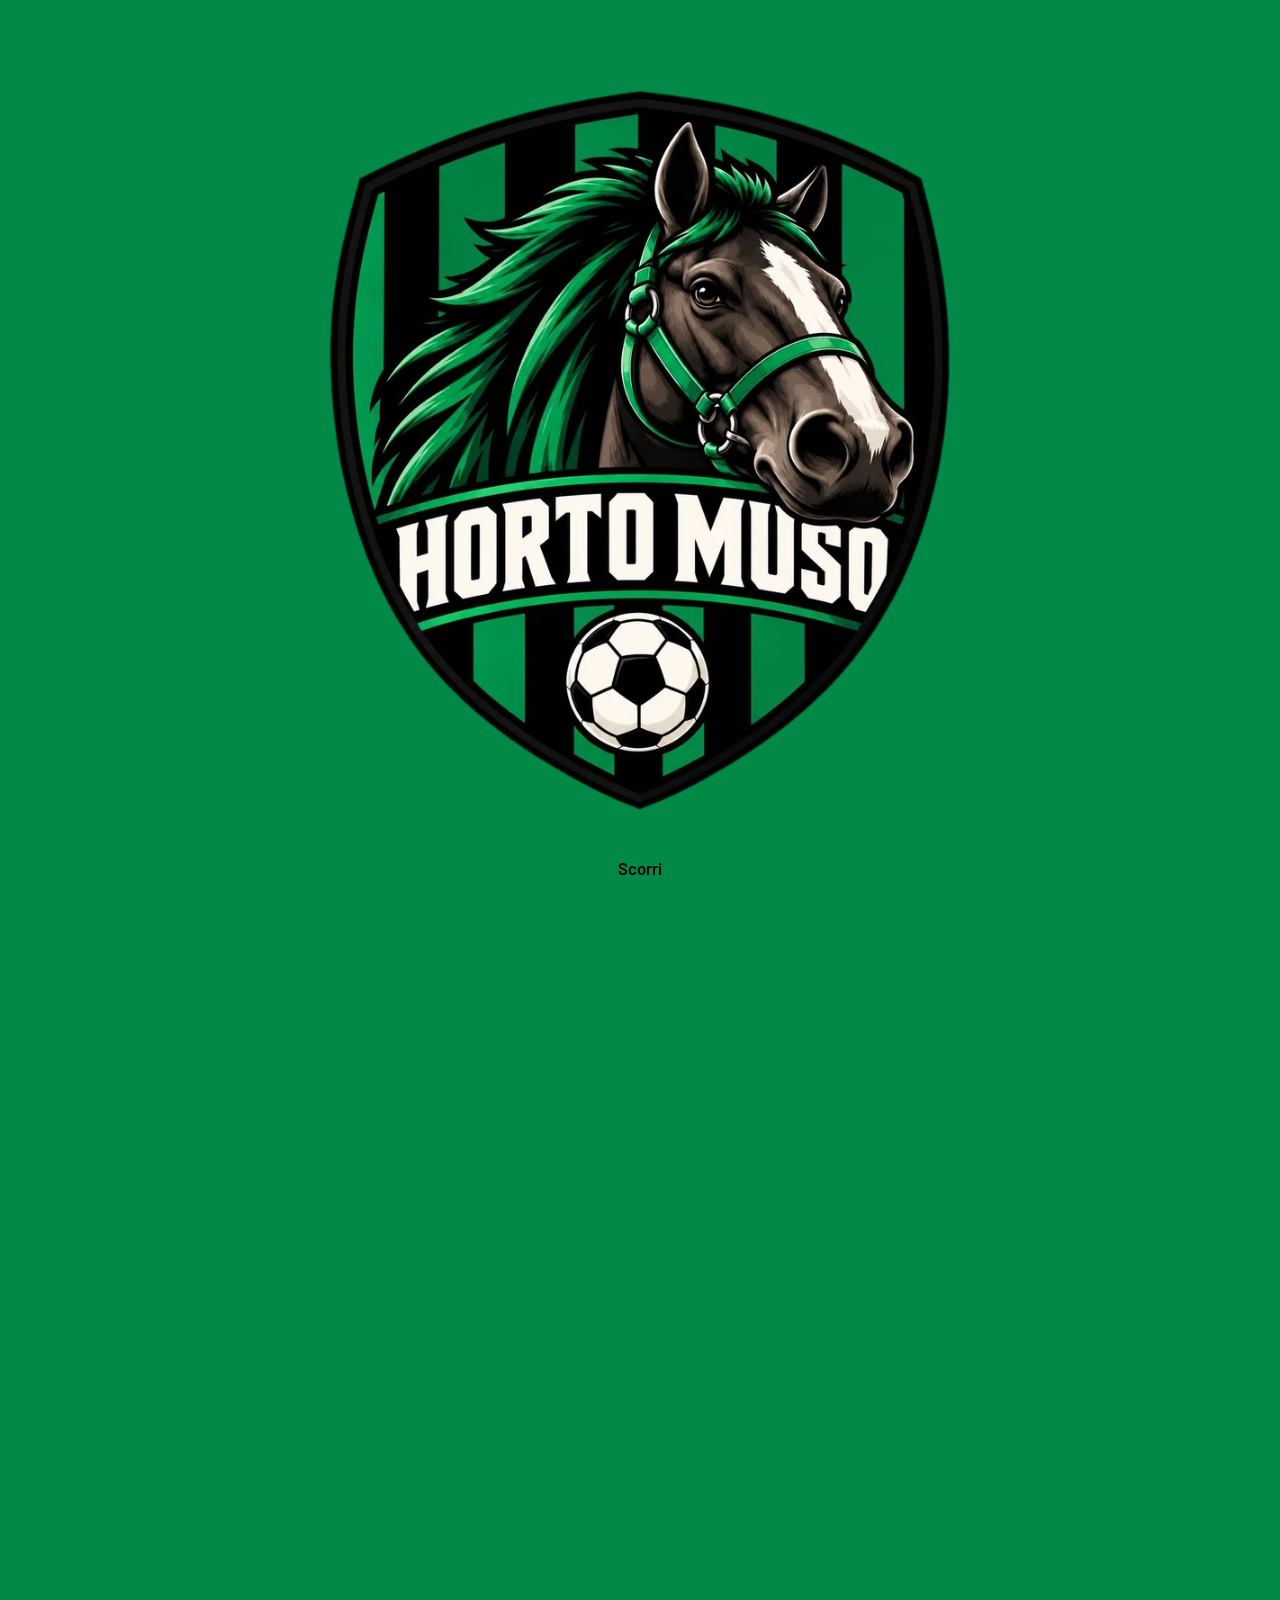
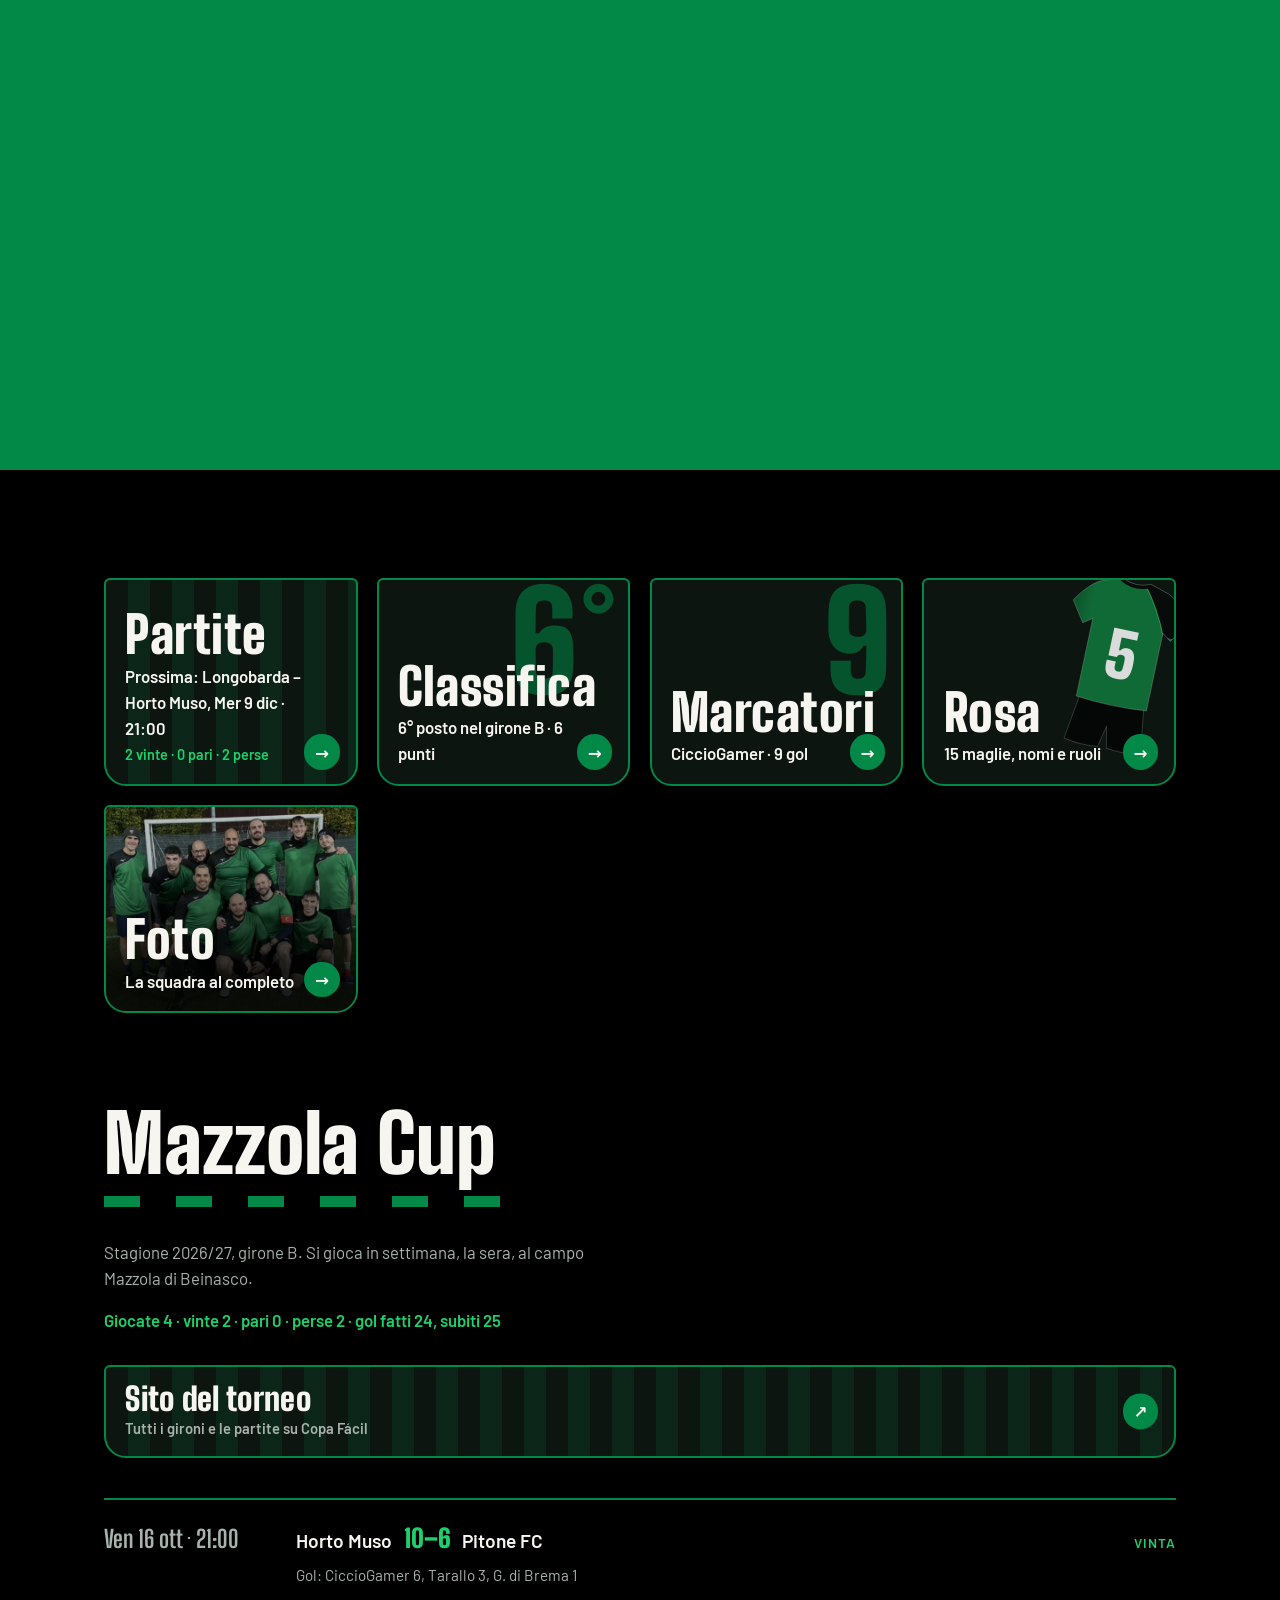
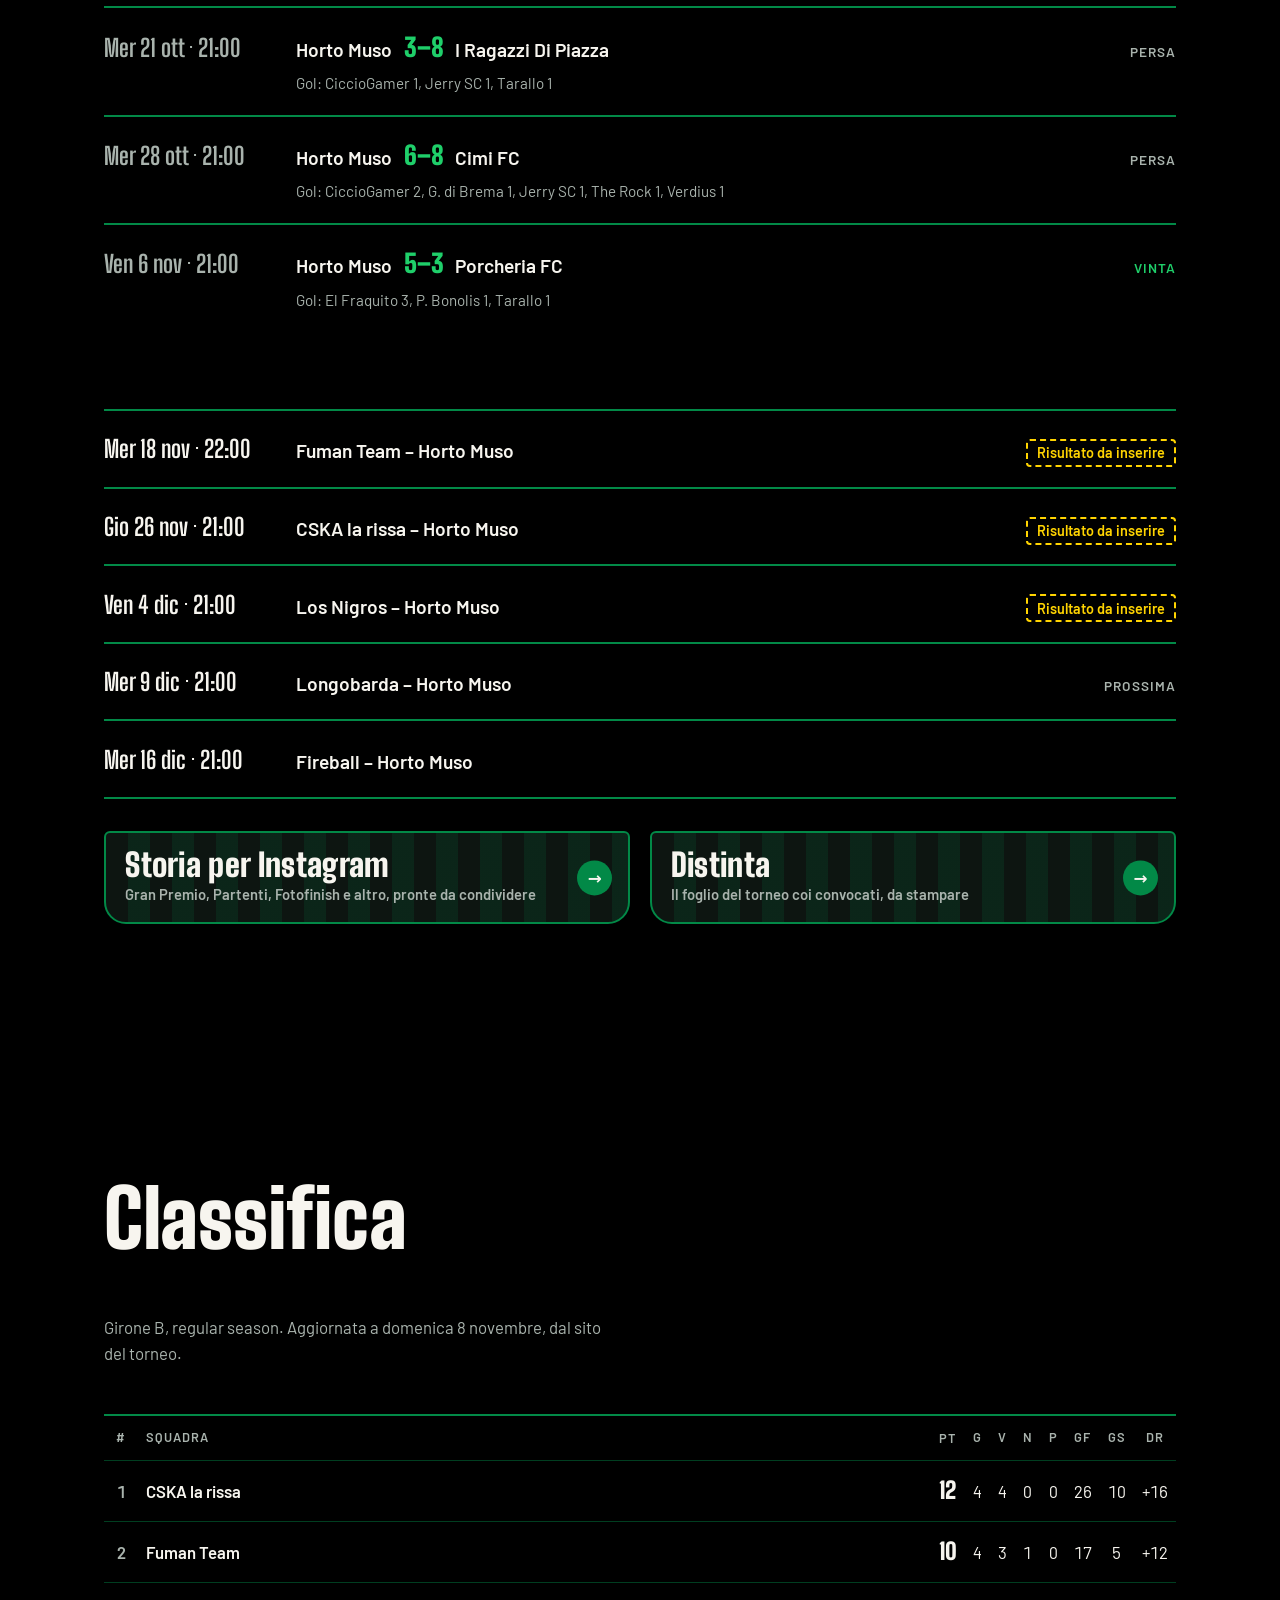
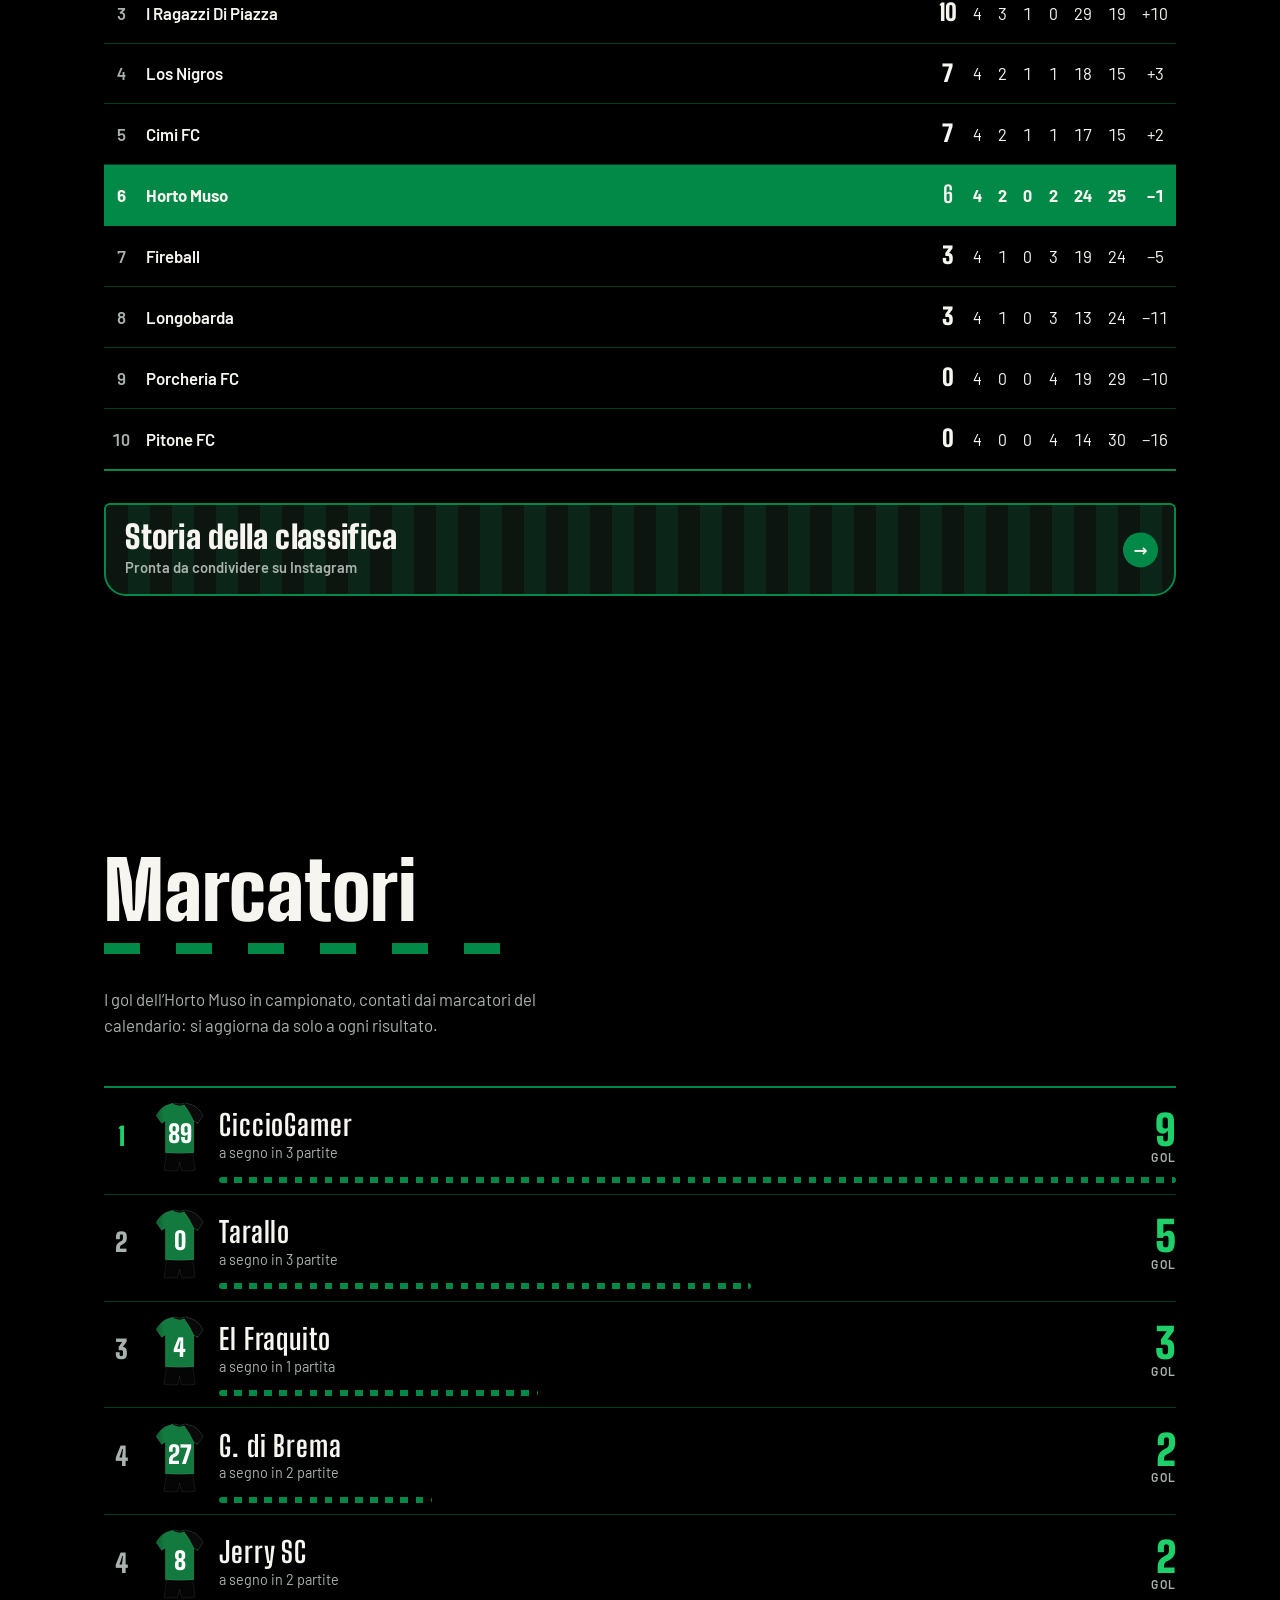
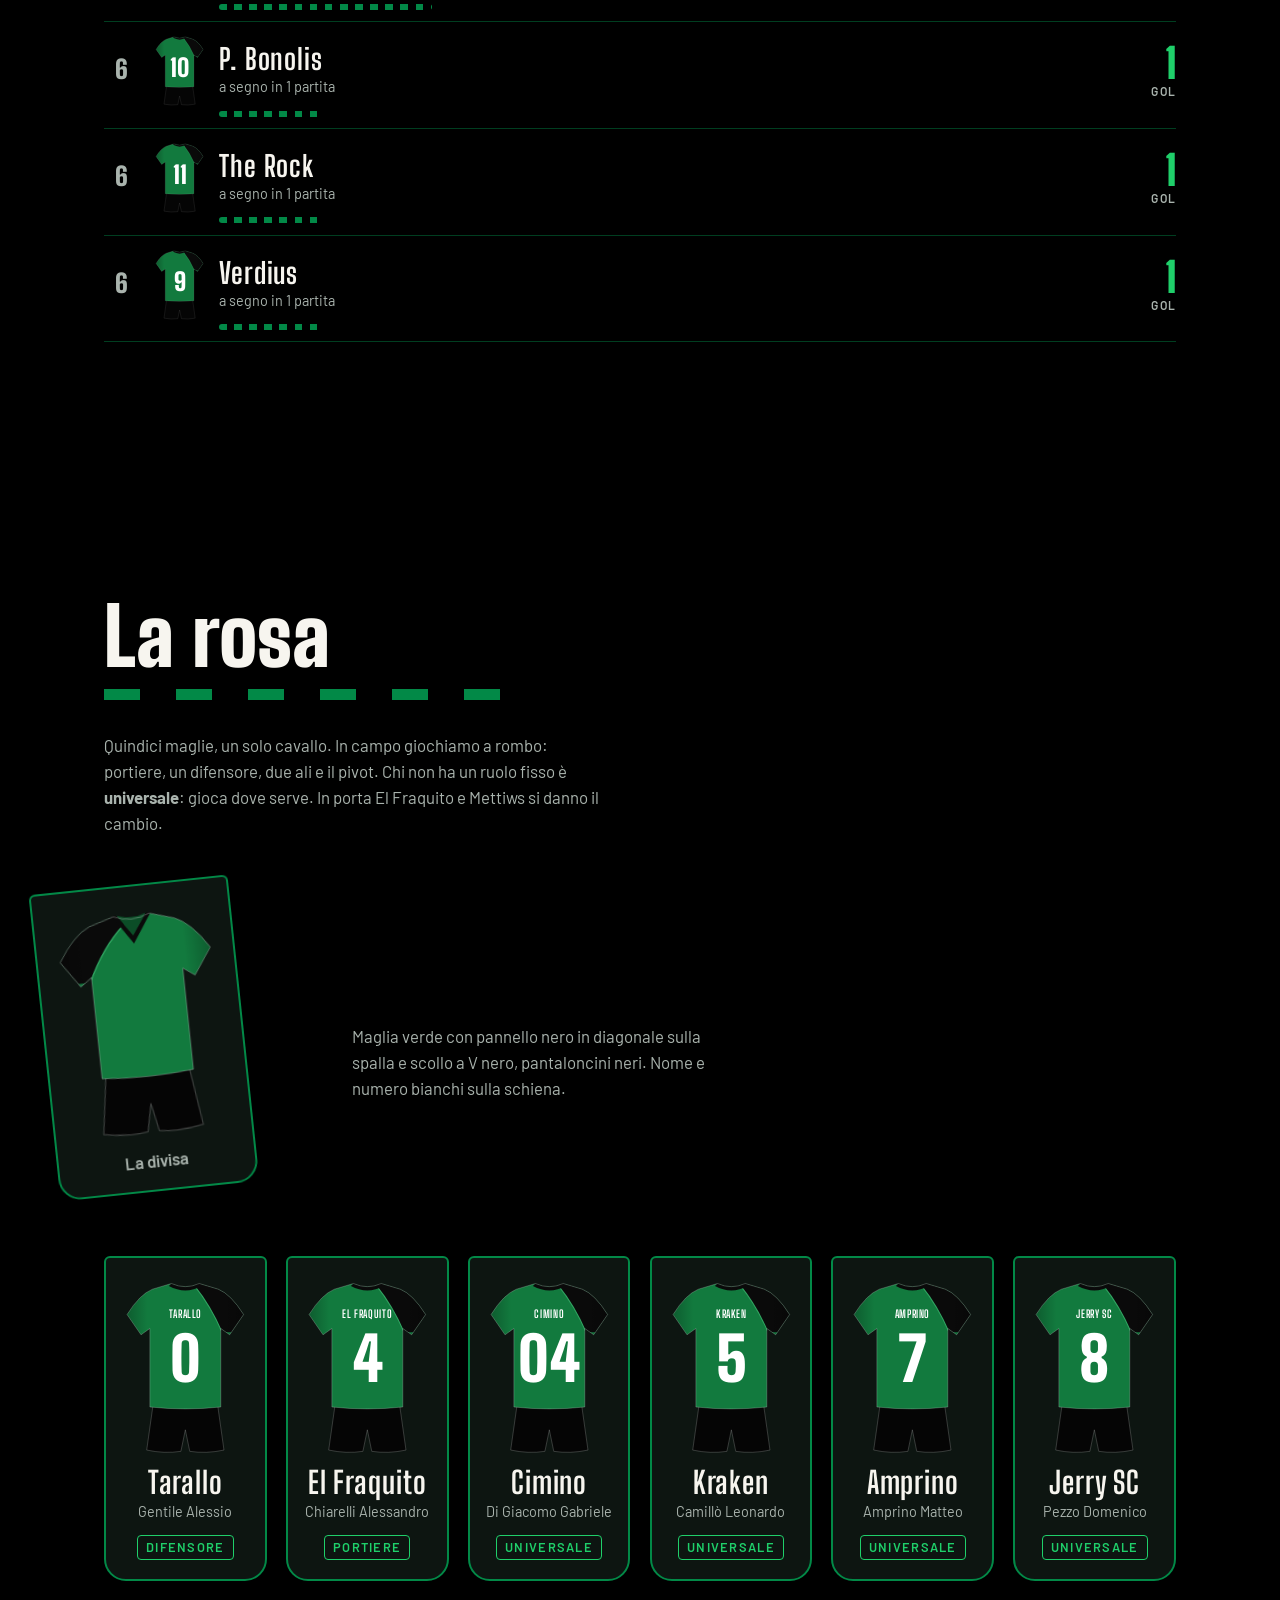
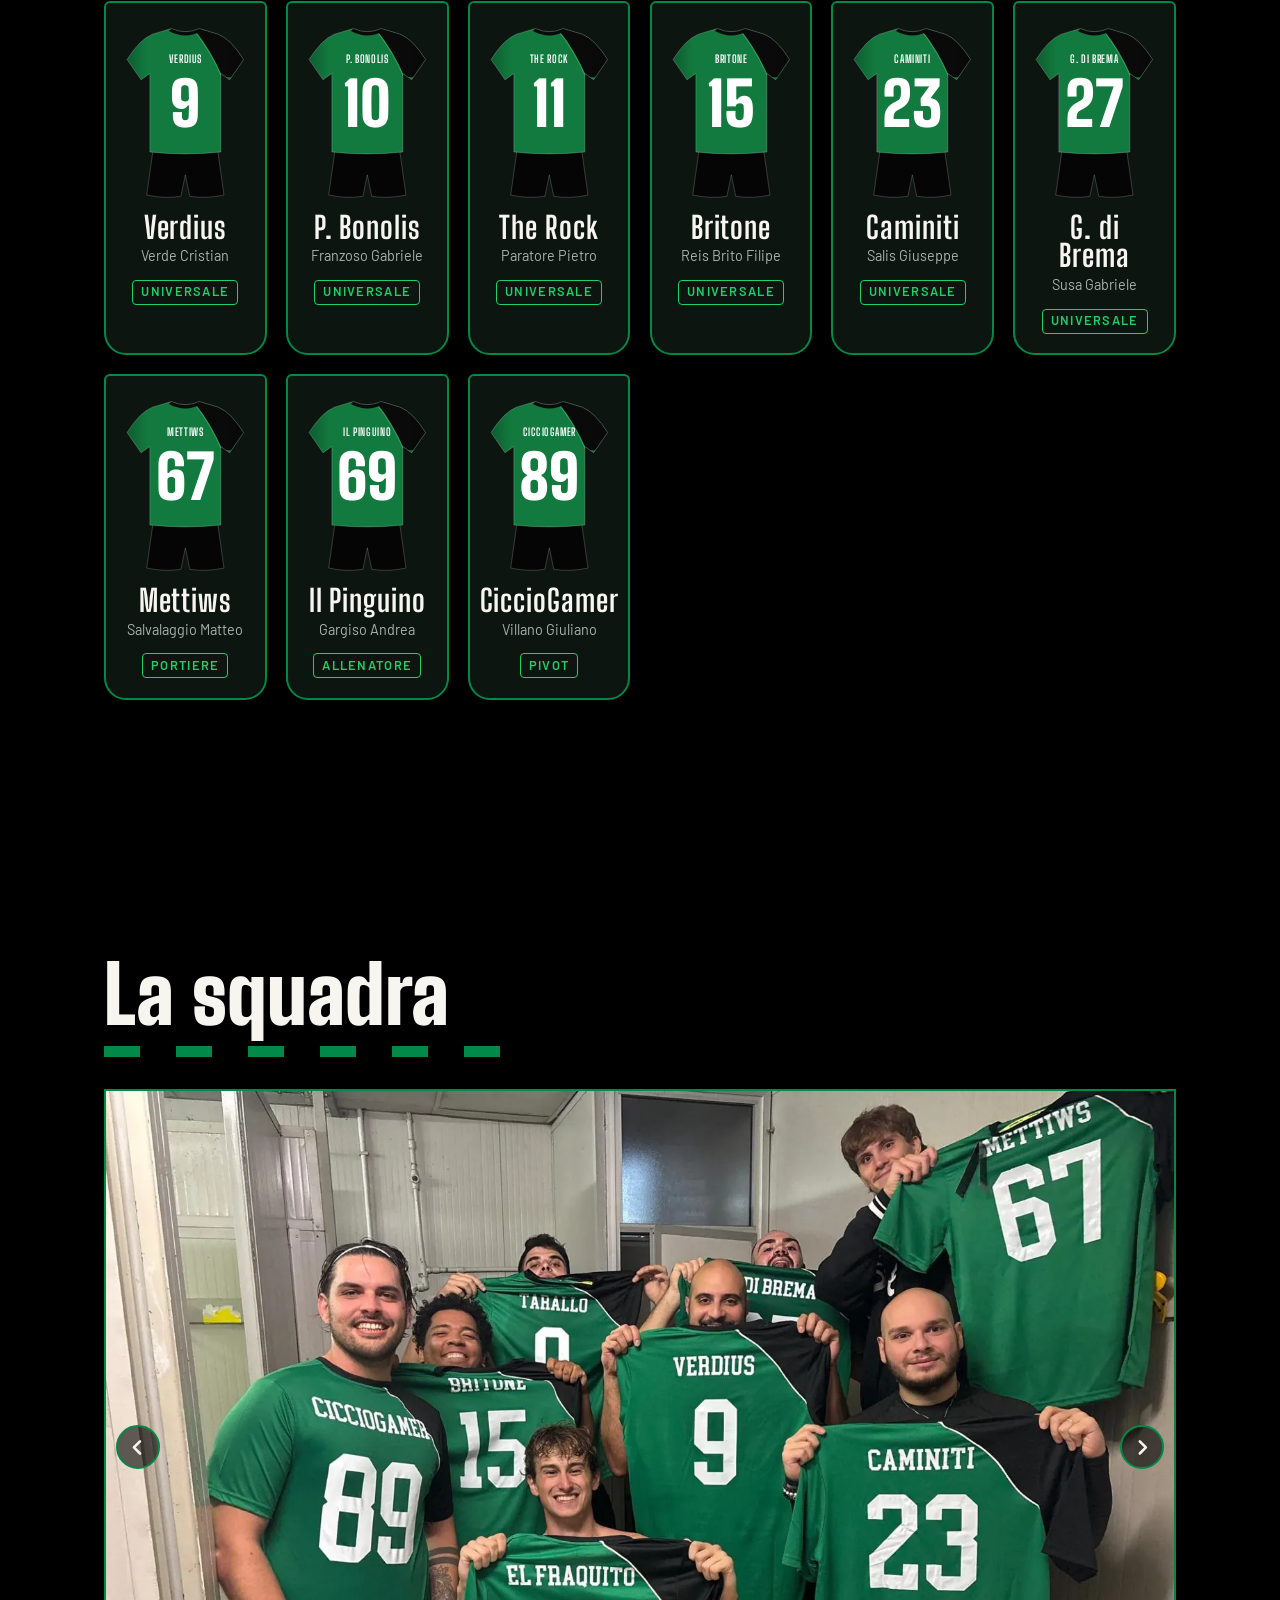
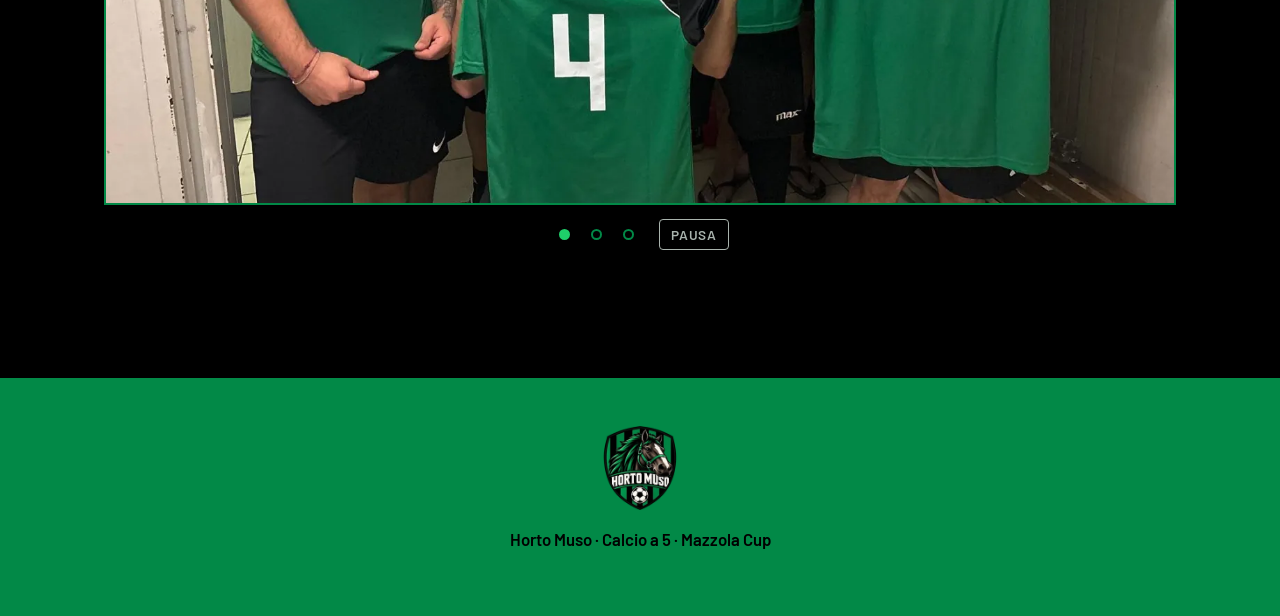
==== commit 1663aa14: "Sezione Marcatori, calcolata dal calendario I gol di ogni giocatore si sommano dalle righe dei marca" ====
--- a/index.html
+++ b/index.html
@@ -7,14 +7,14 @@
 <meta name="description" content="Horto Muso, squadra di calcio a 5 della Mazzola Cup: rosa, calendario e foto di squadra.">
 <meta name="theme-color" content="#028947">
 <meta name="robots" content="noindex, nofollow">
-<meta name="versione" content="20261110144658">
+<meta name="versione" content="20261110154035">
 <link rel="icon" href="assets/logo-192.png" type="image/png">
 <link rel="apple-touch-icon" sizes="180x180" href="assets/apple-touch-icon.png">
 <meta name="apple-mobile-web-app-title" content="Horto Muso">
 <link rel="preconnect" href="https://fonts.googleapis.com">
 <link rel="preconnect" href="https://fonts.gstatic.com" crossorigin>
 <link rel="stylesheet" href="https://fonts.googleapis.com/css2?family=Big+Shoulders+Display:wght@700;900&family=Barlow:wght@400;600&display=swap">
-<link rel="stylesheet" href="style.css?v=20261110144658">
+<link rel="stylesheet" href="style.css?v=20261110154035">
 </head>
 <body>
 
@@ -78,6 +78,7 @@
   <a class="barra-logo" href="#top" aria-label="Torna all’inizio"><picture><source srcset="assets/logo-192.webp" type="image/webp"><img src="assets/logo-192.png" width="36" height="36" alt=""></picture></a>
   <a href="#partite">Partite</a>
   <a href="#classifica">Classifica</a>
+  <a href="#marcatori">Gol</a>
   <a href="#rosa">Rosa</a>
   <a href="#foto">Foto</a>
 </nav>
@@ -99,6 +100,14 @@
         <span class="r-numero" aria-hidden="true" data-posizione-grande></span>
         <span class="r-titolo">Classifica</span>
         <span class="r-dato" data-posizione>Girone B</span>
+        <span class="r-vai" aria-hidden="true">→</span>
+      </a>
+    </li>
+    <li>
+      <a class="riquadro r-marcatori" href="#marcatori">
+        <span class="r-numero" aria-hidden="true" data-gol-grande></span>
+        <span class="r-titolo">Marcatori</span>
+        <span class="r-dato" data-capocannoniere>Chi ha segnato</span>
         <span class="r-vai" aria-hidden="true">→</span>
       </a>
     </li>
@@ -234,6 +243,12 @@
   </div>
 </section>
 
+<section id="marcatori">
+  <h2>Marcatori</h2>
+  <p class="lead">I gol dell’Horto Muso in campionato, contati dai marcatori del calendario: si aggiorna da solo a ogni risultato.</p>
+  <ol class="bomber" data-marcatori></ol>
+</section>
+
 <section id="rosa">
   <h2>La rosa</h2>
   <p class="lead">Quindici maglie, un solo cavallo. In campo giochiamo a rombo: portiere, un difensore, due ali e il pivot. Chi non ha un ruolo fisso è <b>universale</b>: gioca dove serve. In porta El Fraquito e Mettiws si danno il cambio.</p>
@@ -265,7 +280,7 @@
       <p class="anagrafe">Di Giacomo Gabriele</p>
       <span class="ruolo-tag">Universale</span>
     </li>
-    <li class="giocatore">
+    <li class="giocatore" data-assente="fino a fine gennaio">
       <svg viewBox="0 0 200 290" role="img" aria-label="Maglia numero 5, retro"><use href="#maglia-retro"/><text class="m-nome" x="100" y="70">KRAKEN</text><text class="m-num" x="100" y="170">5</text></svg>
       <h3>Kraken</h3>
       <p class="anagrafe">Camillò Leonardo</p>
@@ -383,7 +398,7 @@
   Horto Muso · Calcio a 5 · Mazzola Cup
 </footer>
 
-<script src="script.js?v=20261110144658" defer></script>
-<script src="aggiorna.js?v=20261110144658" defer></script>
+<script src="script.js?v=20261110154035" defer></script>
+<script src="aggiorna.js?v=20261110154035" defer></script>
 </body>
 </html>
--- a/style.css
+++ b/style.css
@@ -136,6 +136,19 @@
 @media(max-width:420px){.barra{gap:0}.barra a{font-size:1.05rem;padding:.55rem .45rem;letter-spacing:.03em}.barra-logo img{width:32px;height:32px}}
 @media(min-width:700px){.barra .barra-logo{margin-right:0;position:absolute;left:max(1rem,env(safe-area-inset-left,0px))}}
 
+/* MARCATORI: classifica dei gol della squadra, calcolata da script.js */
+.bomber{list-style:none;margin:0;padding:0;border-top:2px solid var(--verde)}
+.bomber li{display:grid;grid-template-columns:2.2rem 3.2rem 1fr auto;align-items:center;gap:.2rem .9rem;padding:.7rem 0;border-bottom:1px solid rgb(2 137 71/.45)}
+.bomber .b-pos{font:900 1.6rem/1 "Big Shoulders Display",Impact,sans-serif;color:var(--grigio);text-align:center}
+.bomber li:first-child .b-pos{color:var(--erba)}
+.bomber svg{width:3.2rem;height:auto;display:block}
+.bomber .b-nome{font:700 clamp(1.4rem,5vw,1.8rem)/1 "Big Shoulders Display",Impact,sans-serif;letter-spacing:.03em}
+.bomber .b-partite{display:block;margin-top:.25rem;font:400 .9rem/1.2 Barlow,system-ui,sans-serif;letter-spacing:0;color:var(--grigio)}
+.bomber .b-barra{grid-column:3/-1;height:6px;border-radius:3px;background:repeating-linear-gradient(90deg,var(--verde) 0 .45em,transparent .45em .9em);width:var(--quota)}
+.bomber .b-gol{font:900 clamp(2rem,7vw,2.6rem)/1 "Big Shoulders Display",Impact,sans-serif;color:var(--erba);text-align:right}
+.bomber .b-gol small{display:block;font:600 .75rem/1 Barlow,system-ui,sans-serif;letter-spacing:.1em;text-transform:uppercase;color:var(--grigio)}
+.r-marcatori{background:repeating-linear-gradient(0deg,transparent 0 22px,rgb(2 137 71/.12) 22px 44px),var(--carta)}
+
 /* MENU a riquadri subito dopo l'intro */
 #menu{padding-top:clamp(2.5rem,6vw,4.5rem);padding-bottom:0}
 .riquadri{list-style:none;margin:0;padding:0;display:grid;grid-template-columns:repeat(auto-fit,minmax(min(100%,250px),1fr));gap:clamp(.7rem,2.5vw,1.2rem)}
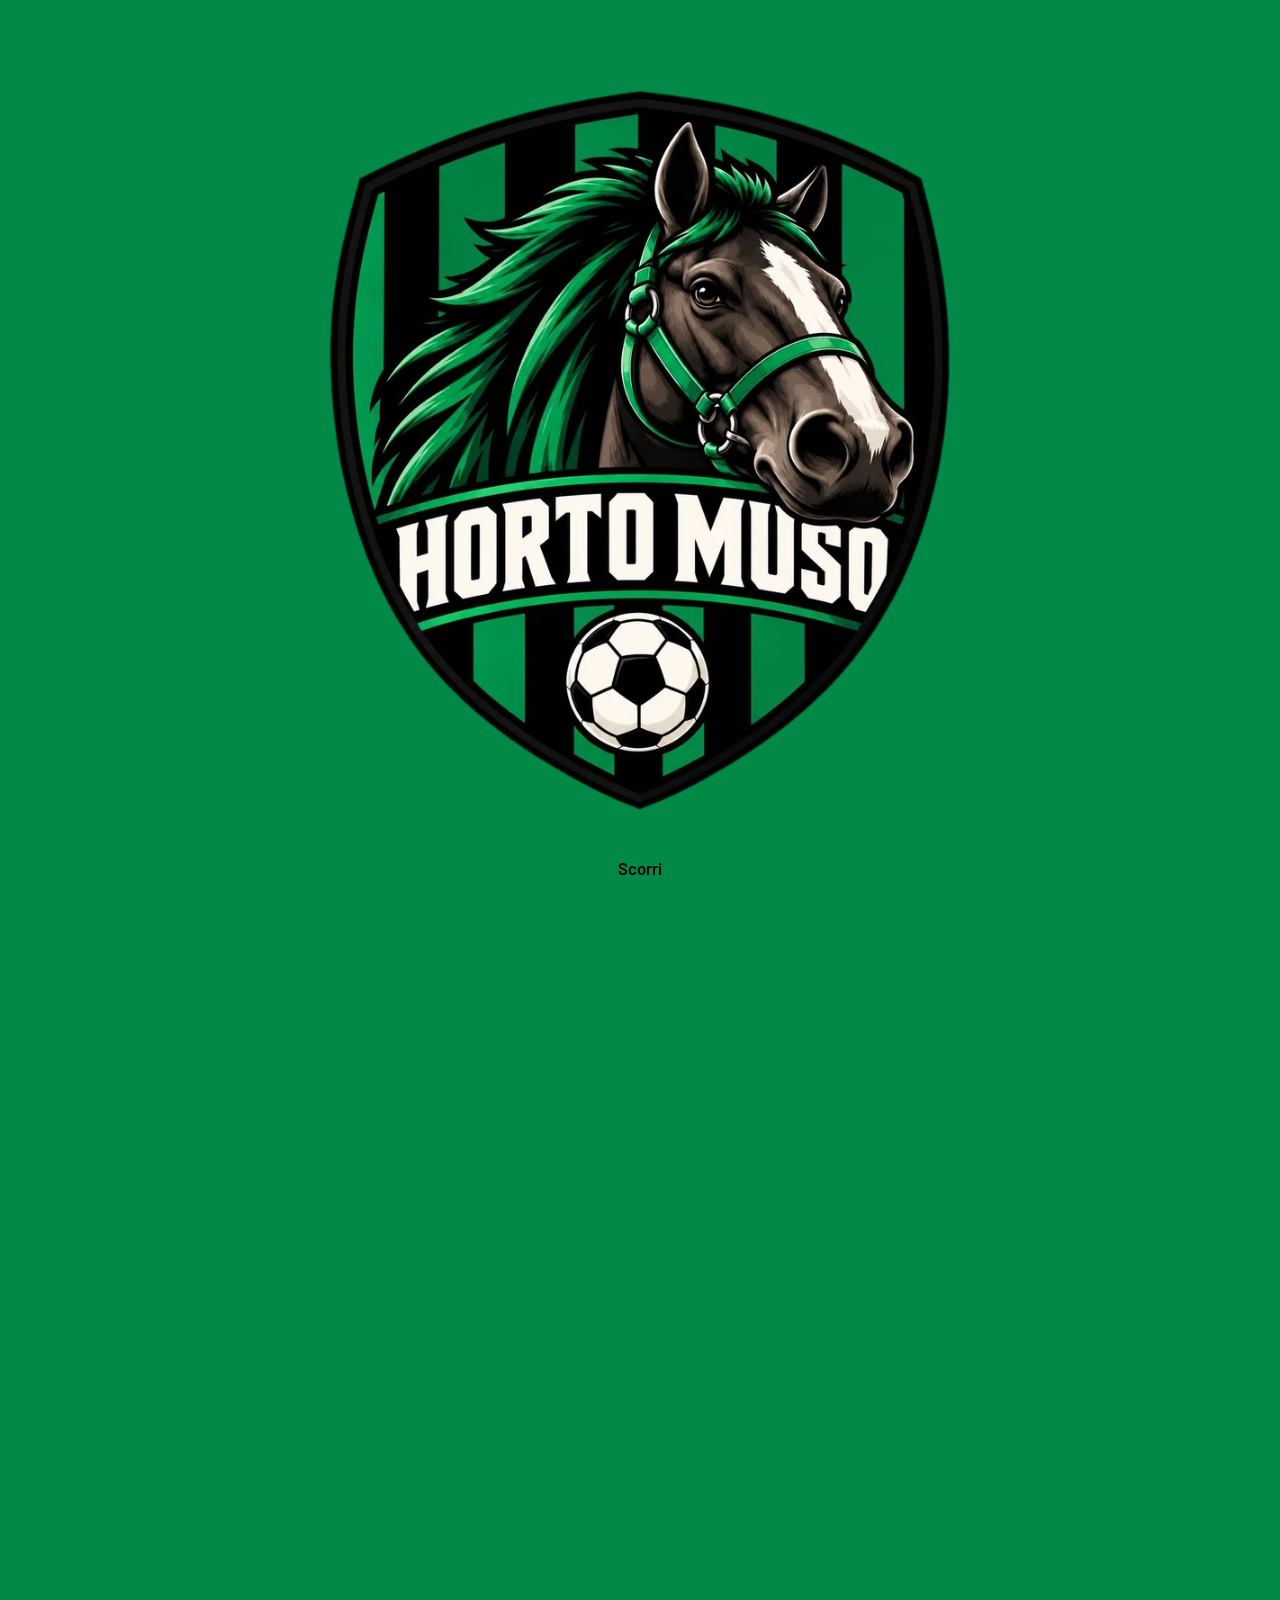
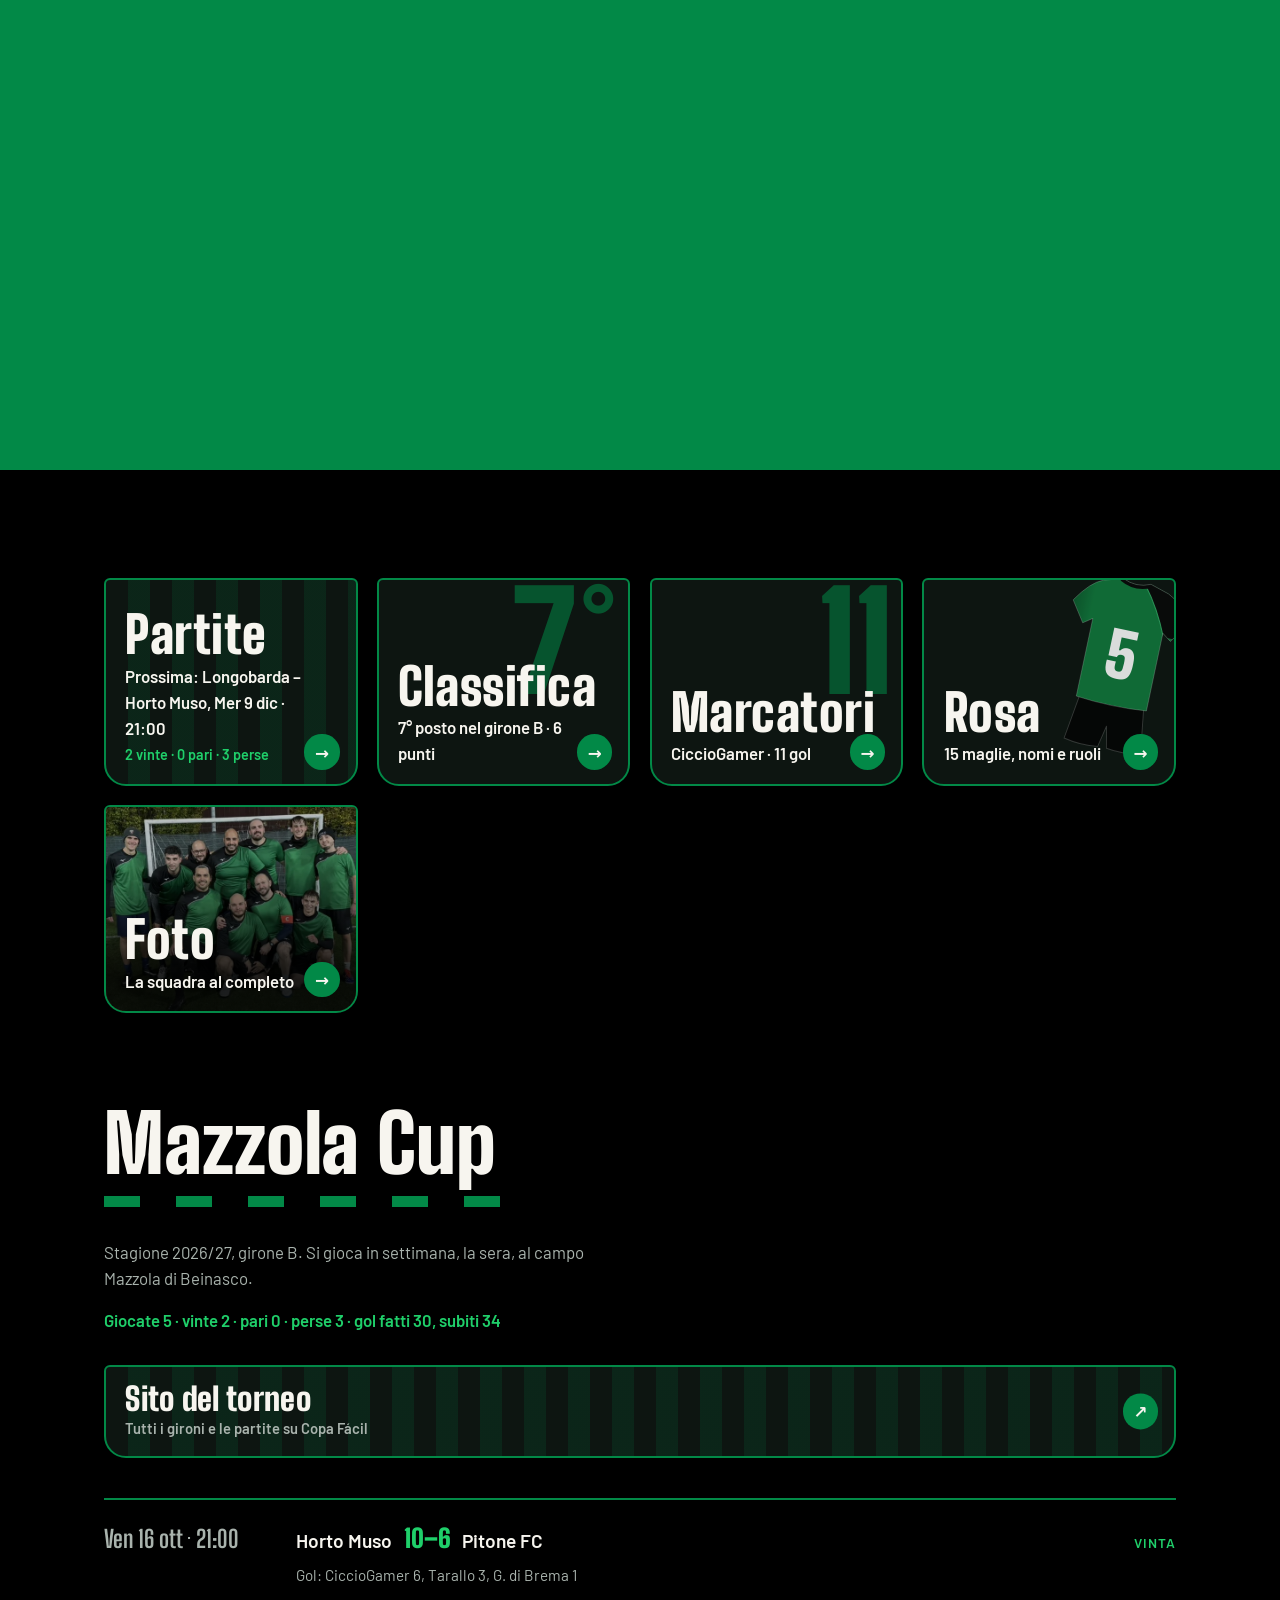
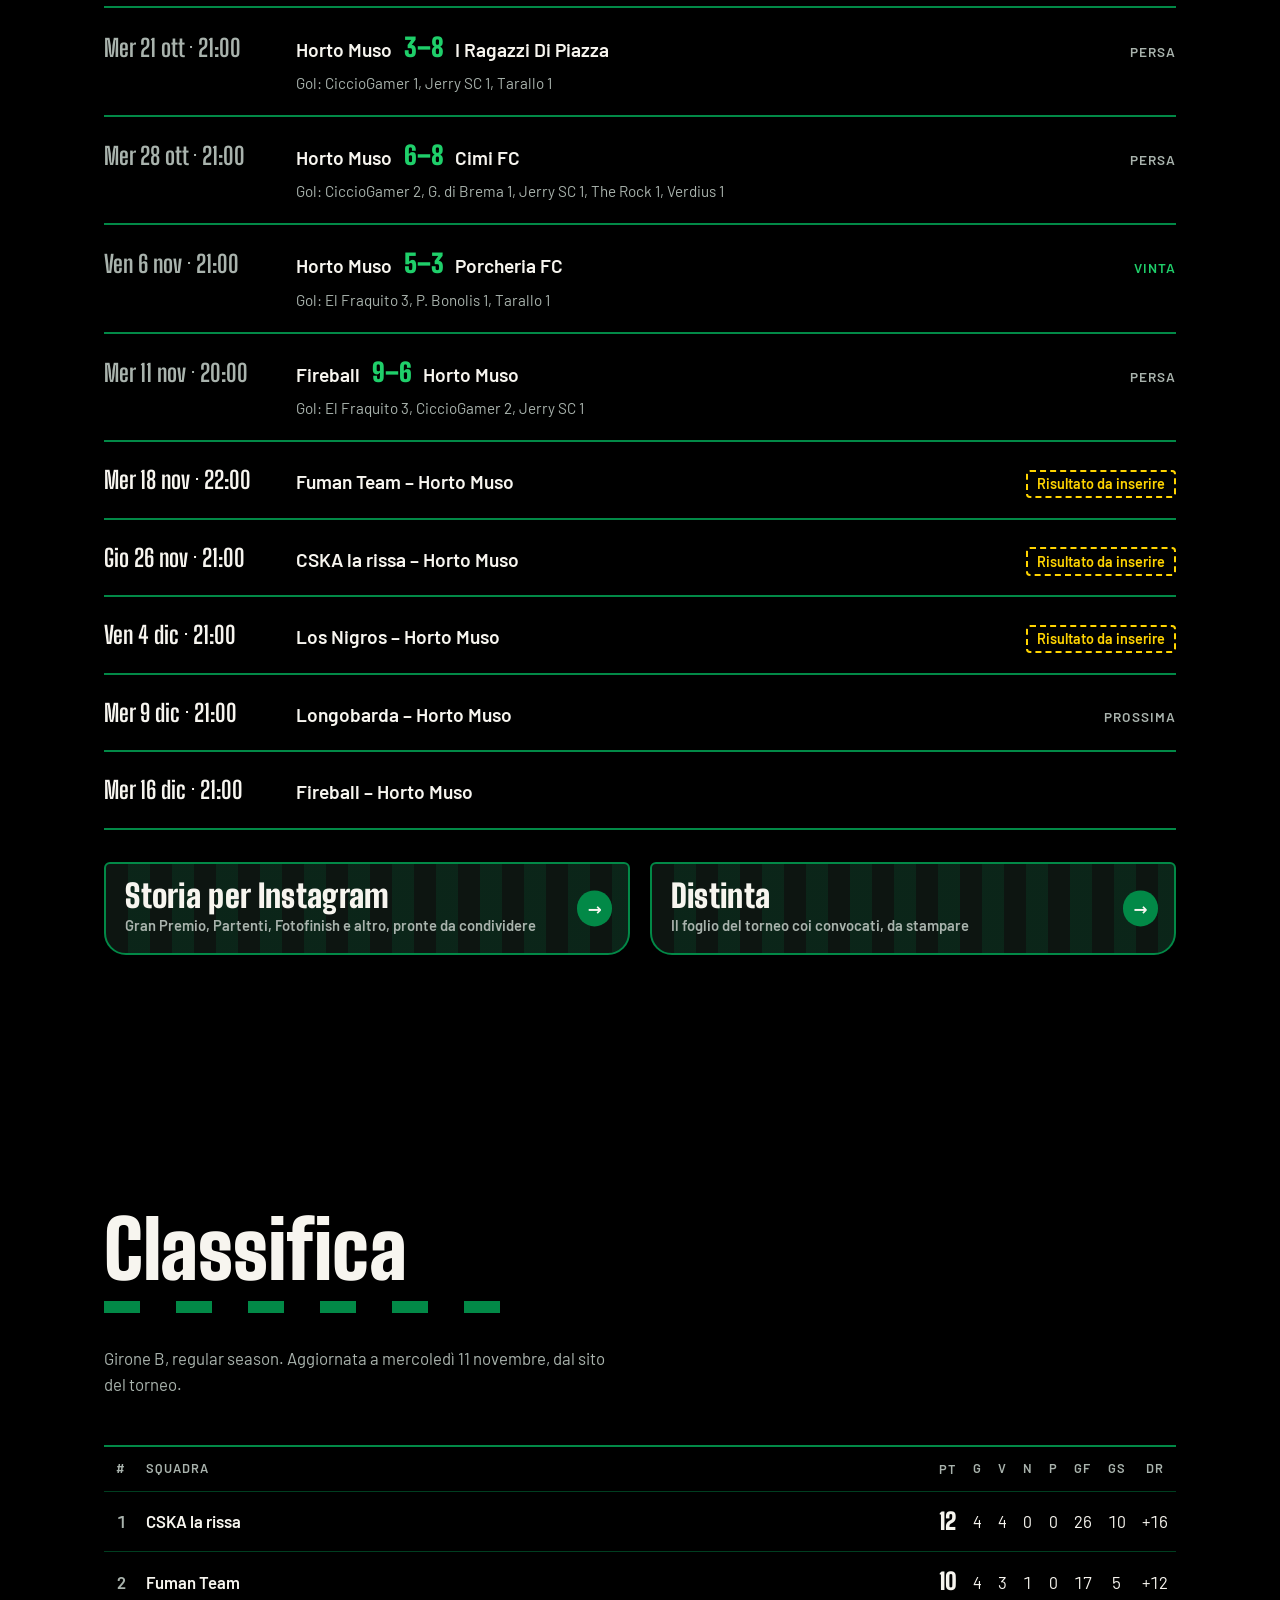
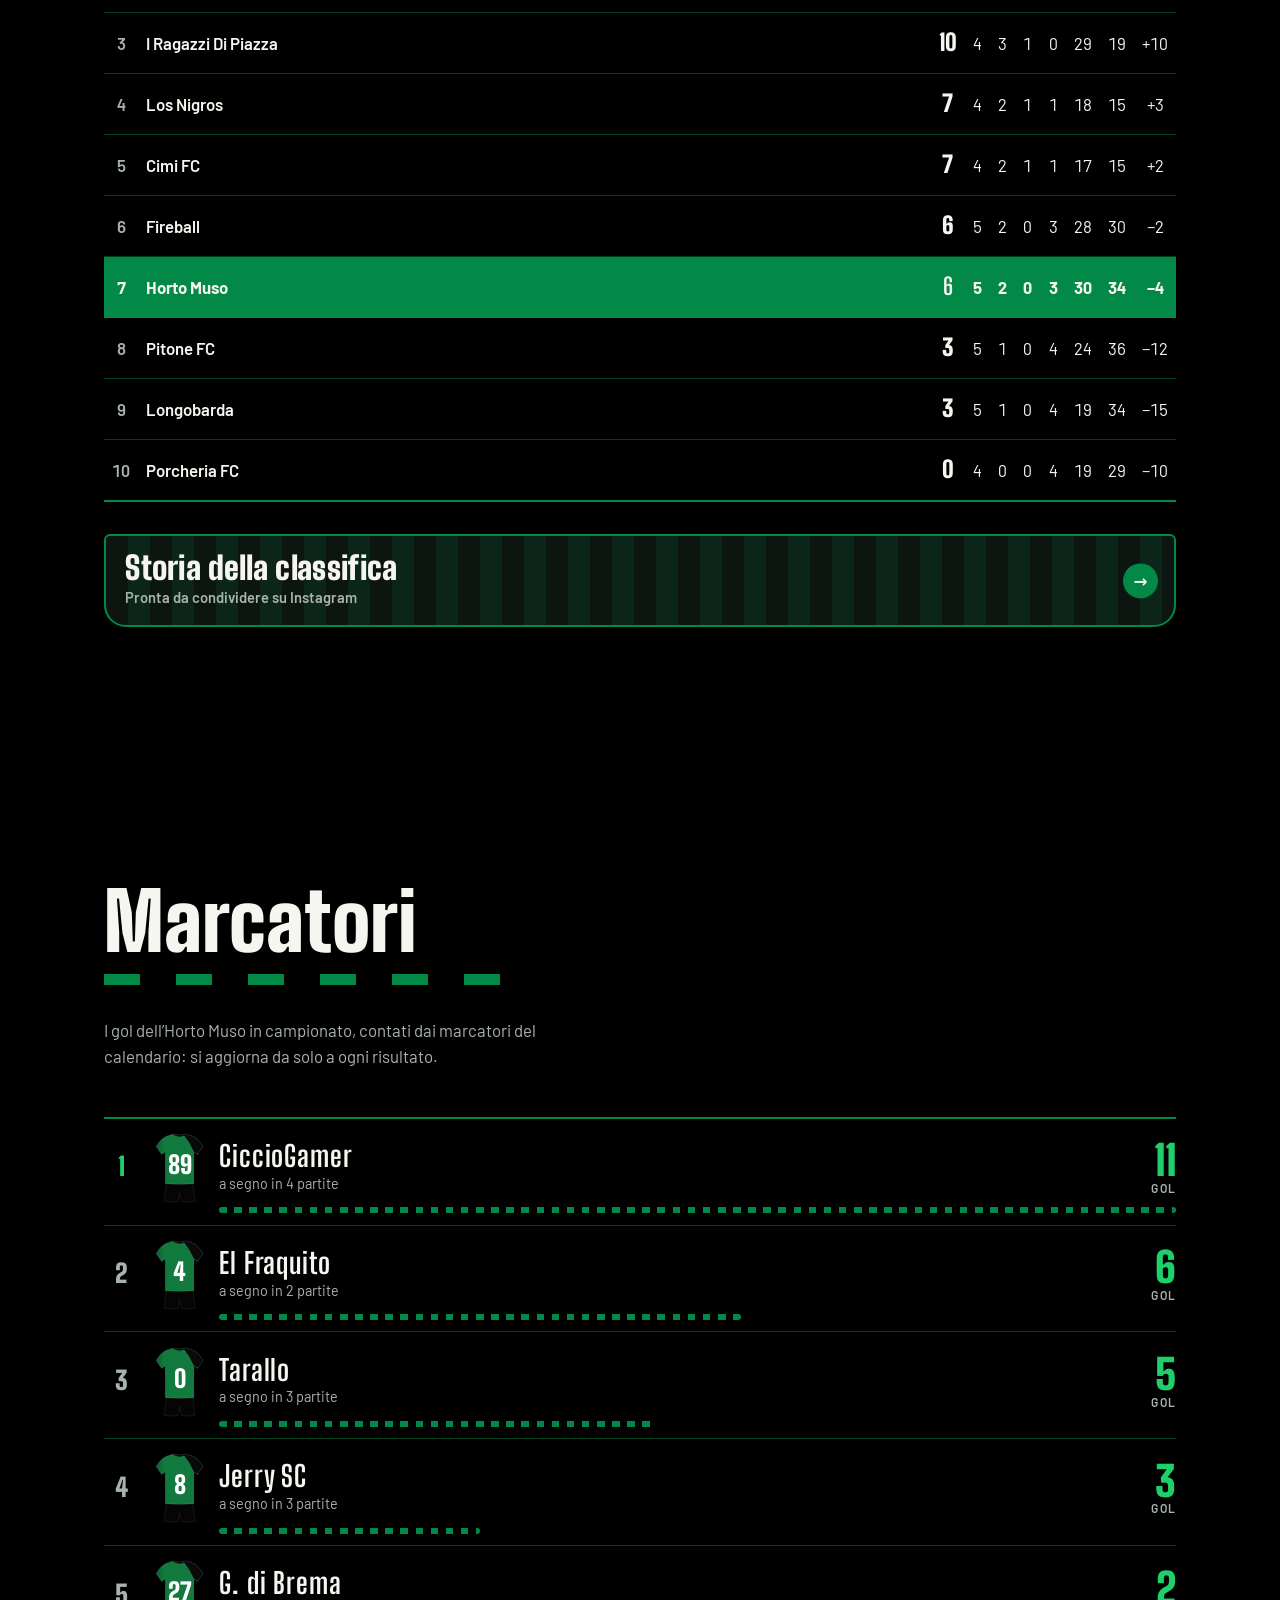
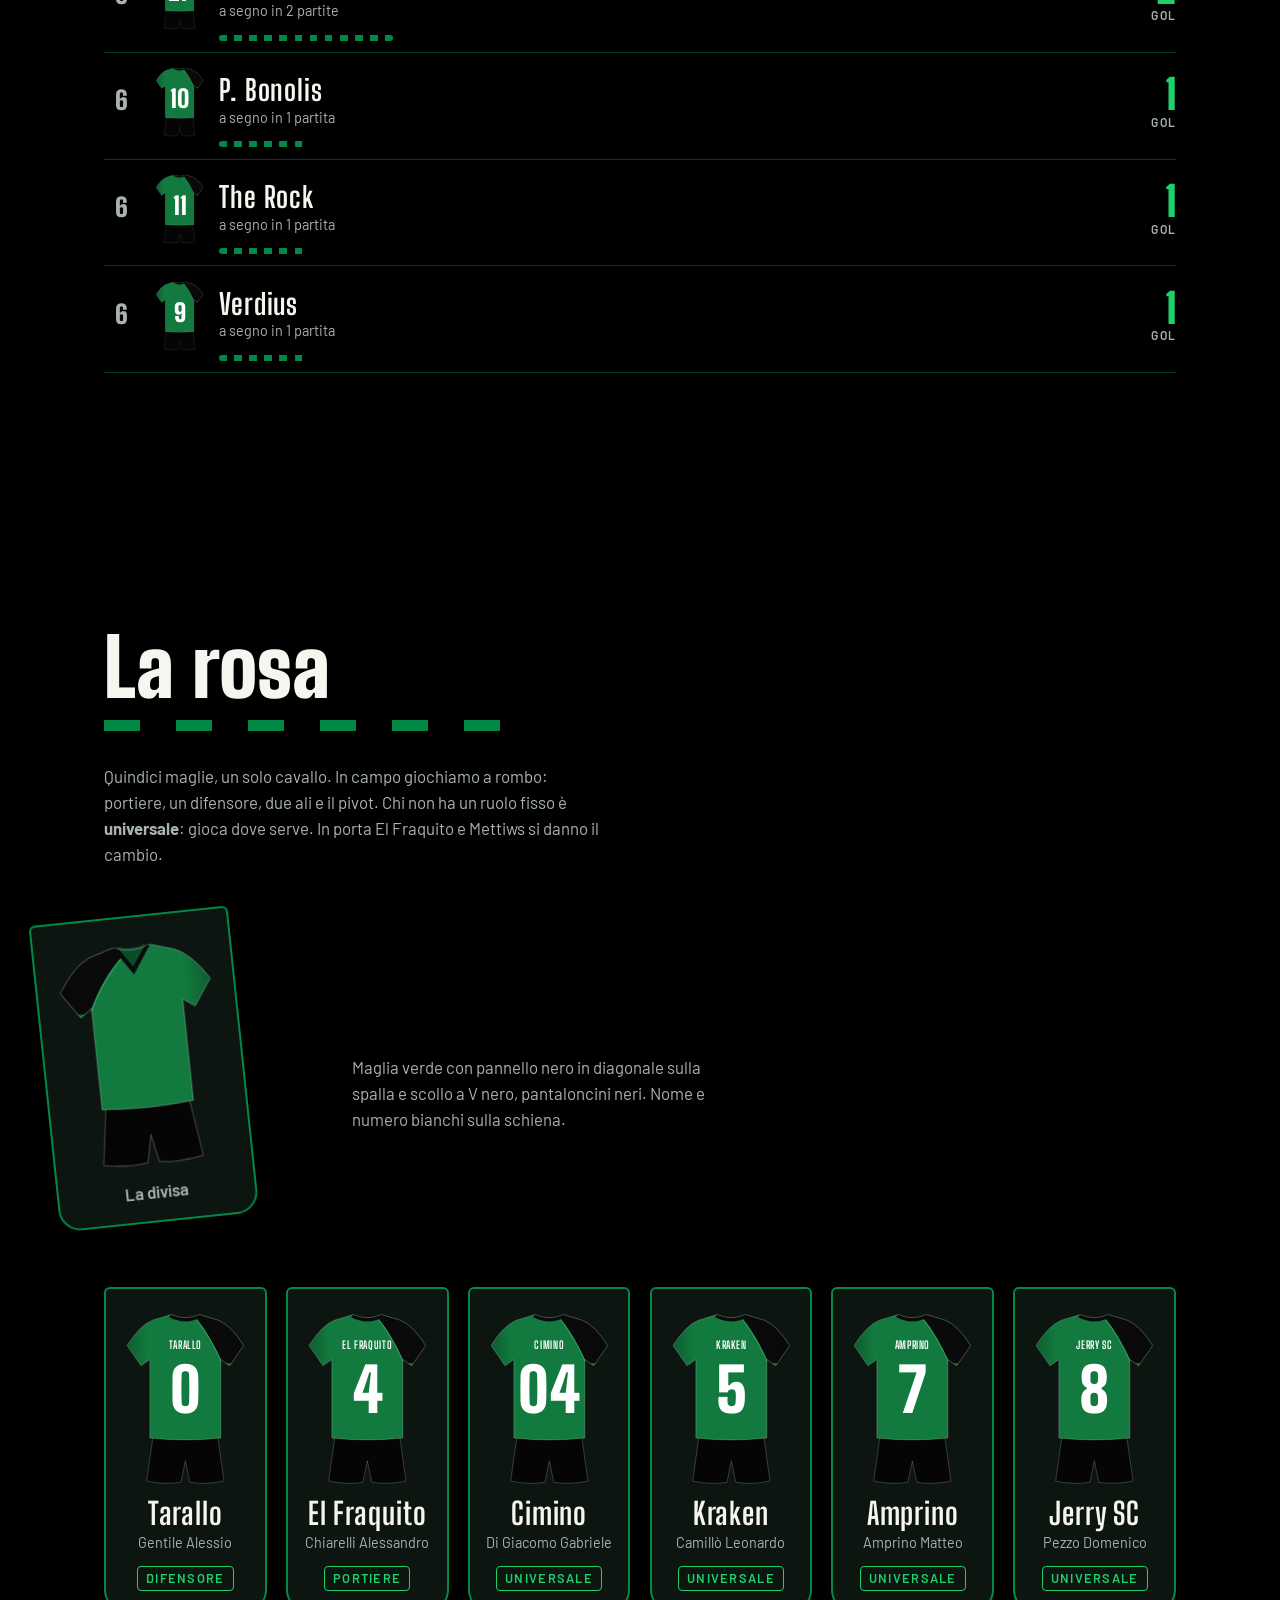
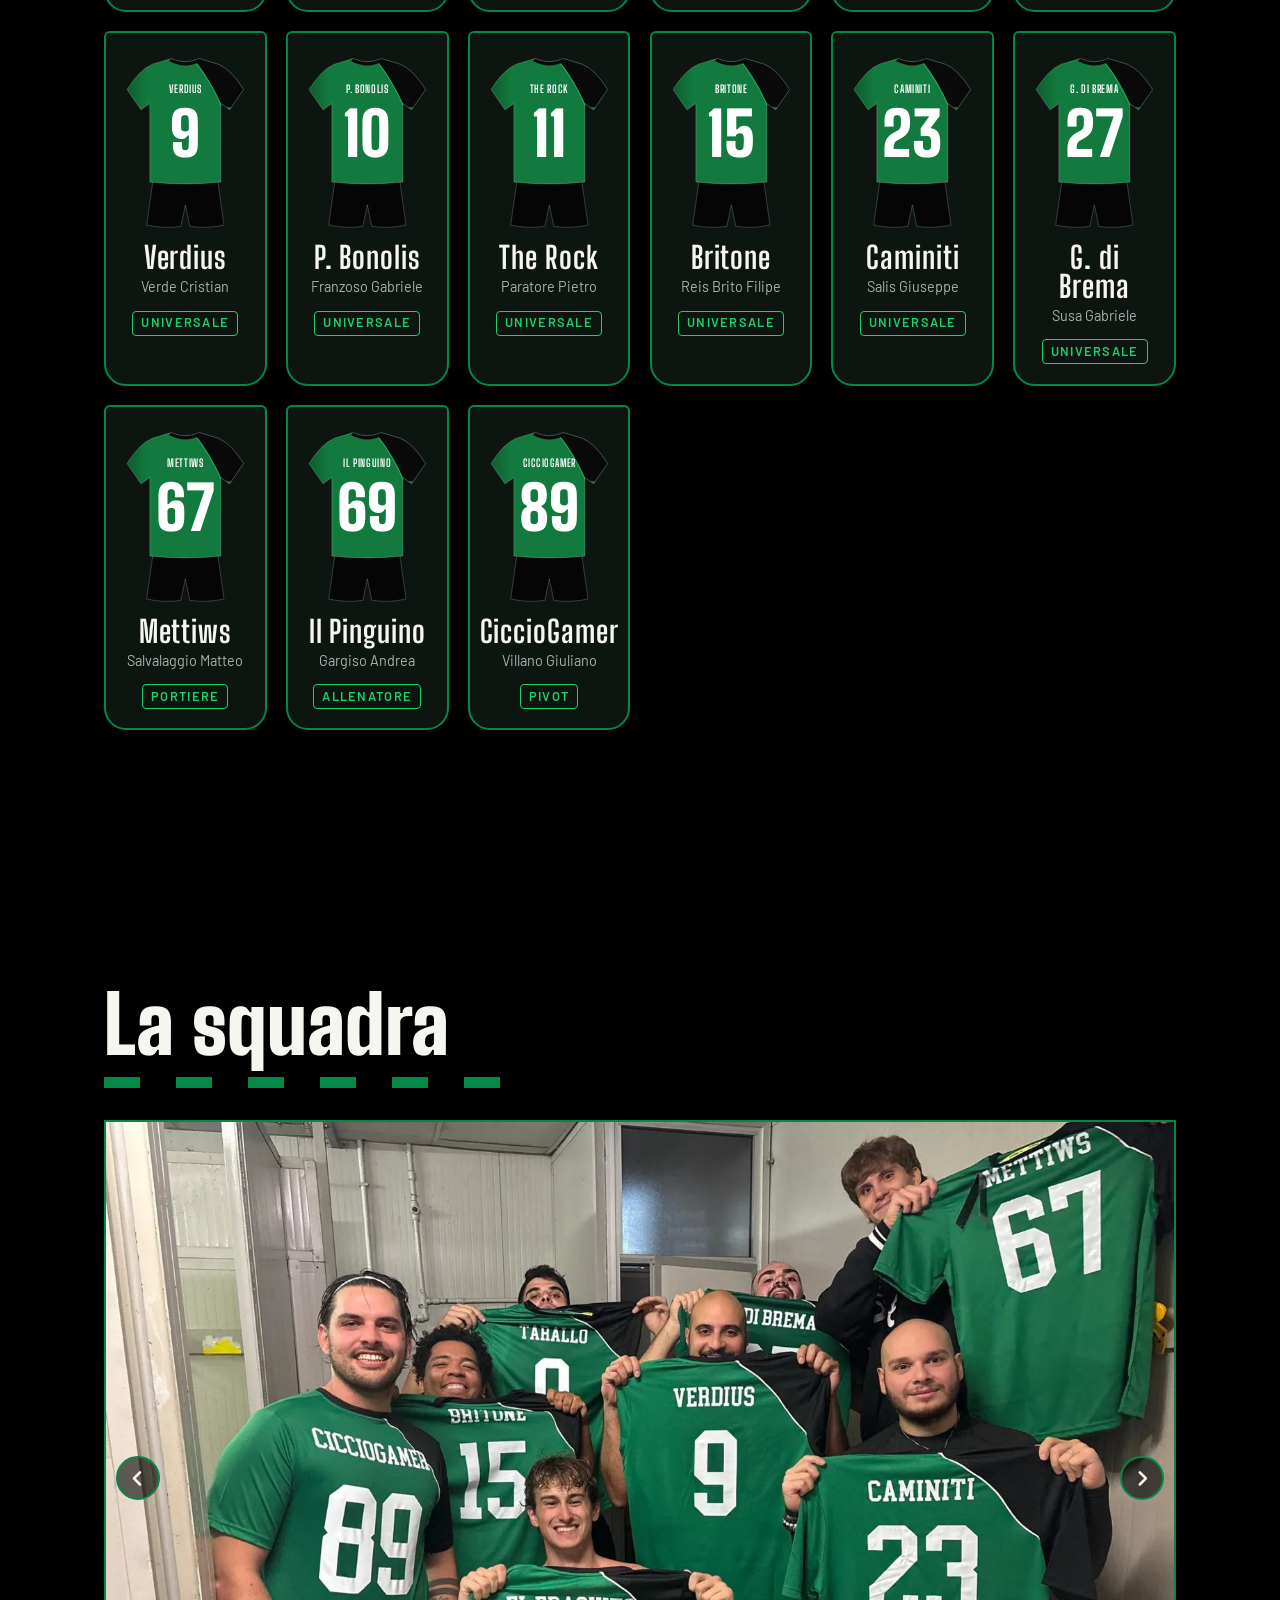
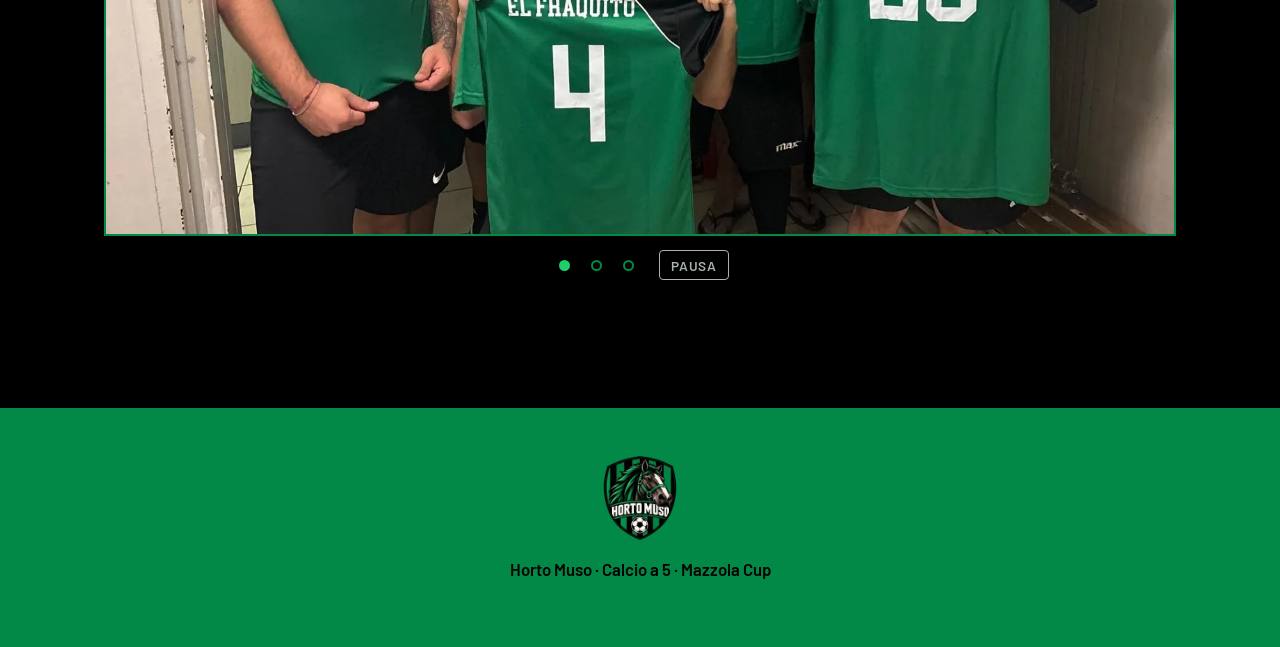
==== commit a79220d2: "Sconfitta con Fireball (9-6) e classifica aggiornata all'11 novembre Co-Authored-By: Claude Opus 5.5" ====
--- a/index.html
+++ b/index.html
@@ -7,14 +7,14 @@
 <meta name="description" content="Horto Muso, squadra di calcio a 5 della Mazzola Cup: rosa, calendario e foto di squadra.">
 <meta name="theme-color" content="#028947">
 <meta name="robots" content="noindex, nofollow">
-<meta name="versione" content="20261110154035">
+<meta name="versione" content="20261111224255">
 <link rel="icon" href="assets/logo-192.png" type="image/png">
 <link rel="apple-touch-icon" sizes="180x180" href="assets/apple-touch-icon.png">
 <meta name="apple-mobile-web-app-title" content="Horto Muso">
 <link rel="preconnect" href="https://fonts.googleapis.com">
 <link rel="preconnect" href="https://fonts.gstatic.com" crossorigin>
 <link rel="stylesheet" href="https://fonts.googleapis.com/css2?family=Big+Shoulders+Display:wght@700;900&family=Barlow:wght@400;600&display=swap">
-<link rel="stylesheet" href="style.css?v=20261110154035">
+<link rel="stylesheet" href="style.css?v=20261111224255">
 </head>
 <body>
 
@@ -166,10 +166,11 @@
       <span class="stato esito"></span>
       <p class="marcatori">Gol: El Fraquito 3, P. Bonolis 1, Tarallo 1</p>
     </li>
-    <li class="match" data-inizio="2026-11-11T20:00+01:00" data-scena="assets/scene/fireball.webp">
+    <li class="match" data-inizio="2026-11-11T20:00+01:00" data-gf="6" data-gs="9" data-scena="assets/scene/fireball.webp">
       <time datetime="2026-11-11T20:00+01:00">Mer 11 nov · 20:00</time>
-      <b>Fireball – Horto Muso</b>
-      <span class="stato"></span>
+      <b>Fireball <span class="ris">9–6</span> Horto Muso</b>
+      <span class="stato esito"></span>
+      <p class="marcatori">Gol: El Fraquito 3, CiccioGamer 2, Jerry SC 1</p>
     </li>
     <li class="match" data-inizio="2026-11-18T22:00+01:00">
       <time datetime="2026-11-18T22:00+01:00">Mer 18 nov · 22:00</time>
@@ -213,7 +214,7 @@
 
 <section id="classifica">
   <h2>Classifica</h2>
-  <p class="lead">Girone B, regular season. <span class="aggiornata">Aggiornata a <time datetime="2026-11-08">domenica 8 novembre</time></span>, dal sito del torneo.</p>
+  <p class="lead">Girone B, regular season. <span class="aggiornata">Aggiornata a <time datetime="2026-11-11">mercoledì 11 novembre</time></span>, dal sito del torneo.</p>
   <div class="tabella-scorre">
   <table class="classifica">
     <caption class="sr">Classifica del girone B della Mazzola Cup</caption>
@@ -226,11 +227,11 @@
       <tr><td>3</td><th scope="row">I Ragazzi Di Piazza</th><td class="pt">10</td><td>4</td><td>3</td><td>1</td><td>0</td><td class="col-gol">29</td><td class="col-gol">19</td><td>+10</td></tr>
       <tr><td>4</td><th scope="row">Los Nigros</th><td class="pt">7</td><td>4</td><td>2</td><td>1</td><td>1</td><td class="col-gol">18</td><td class="col-gol">15</td><td>+3</td></tr>
       <tr><td>5</td><th scope="row">Cimi FC</th><td class="pt">7</td><td>4</td><td>2</td><td>1</td><td>1</td><td class="col-gol">17</td><td class="col-gol">15</td><td>+2</td></tr>
-      <tr class="noi"><td>6</td><th scope="row">Horto Muso</th><td class="pt">6</td><td>4</td><td>2</td><td>0</td><td>2</td><td class="col-gol">24</td><td class="col-gol">25</td><td>−1</td></tr>
-      <tr><td>7</td><th scope="row">Fireball</th><td class="pt">3</td><td>4</td><td>1</td><td>0</td><td>3</td><td class="col-gol">19</td><td class="col-gol">24</td><td>−5</td></tr>
-      <tr><td>8</td><th scope="row">Longobarda</th><td class="pt">3</td><td>4</td><td>1</td><td>0</td><td>3</td><td class="col-gol">13</td><td class="col-gol">24</td><td>−11</td></tr>
-      <tr><td>9</td><th scope="row">Porcheria FC</th><td class="pt">0</td><td>4</td><td>0</td><td>0</td><td>4</td><td class="col-gol">19</td><td class="col-gol">29</td><td>−10</td></tr>
-      <tr><td>10</td><th scope="row">Pitone FC</th><td class="pt">0</td><td>4</td><td>0</td><td>0</td><td>4</td><td class="col-gol">14</td><td class="col-gol">30</td><td>−16</td></tr>
+      <tr><td>6</td><th scope="row">Fireball</th><td class="pt">6</td><td>5</td><td>2</td><td>0</td><td>3</td><td class="col-gol">28</td><td class="col-gol">30</td><td>−2</td></tr>
+      <tr class="noi"><td>7</td><th scope="row">Horto Muso</th><td class="pt">6</td><td>5</td><td>2</td><td>0</td><td>3</td><td class="col-gol">30</td><td class="col-gol">34</td><td>−4</td></tr>
+      <tr><td>8</td><th scope="row">Pitone FC</th><td class="pt">3</td><td>5</td><td>1</td><td>0</td><td>4</td><td class="col-gol">24</td><td class="col-gol">36</td><td>−12</td></tr>
+      <tr><td>9</td><th scope="row">Longobarda</th><td class="pt">3</td><td>5</td><td>1</td><td>0</td><td>4</td><td class="col-gol">19</td><td class="col-gol">34</td><td>−15</td></tr>
+      <tr><td>10</td><th scope="row">Porcheria FC</th><td class="pt">0</td><td>4</td><td>0</td><td>0</td><td>4</td><td class="col-gol">19</td><td class="col-gol">29</td><td>−10</td></tr>
     </tbody>
   </table>
   </div>
@@ -398,7 +399,7 @@
   Horto Muso · Calcio a 5 · Mazzola Cup
 </footer>
 
-<script src="script.js?v=20261110154035" defer></script>
-<script src="aggiorna.js?v=20261110154035" defer></script>
+<script src="script.js?v=20261111224255" defer></script>
+<script src="aggiorna.js?v=20261111224255" defer></script>
 </body>
 </html>
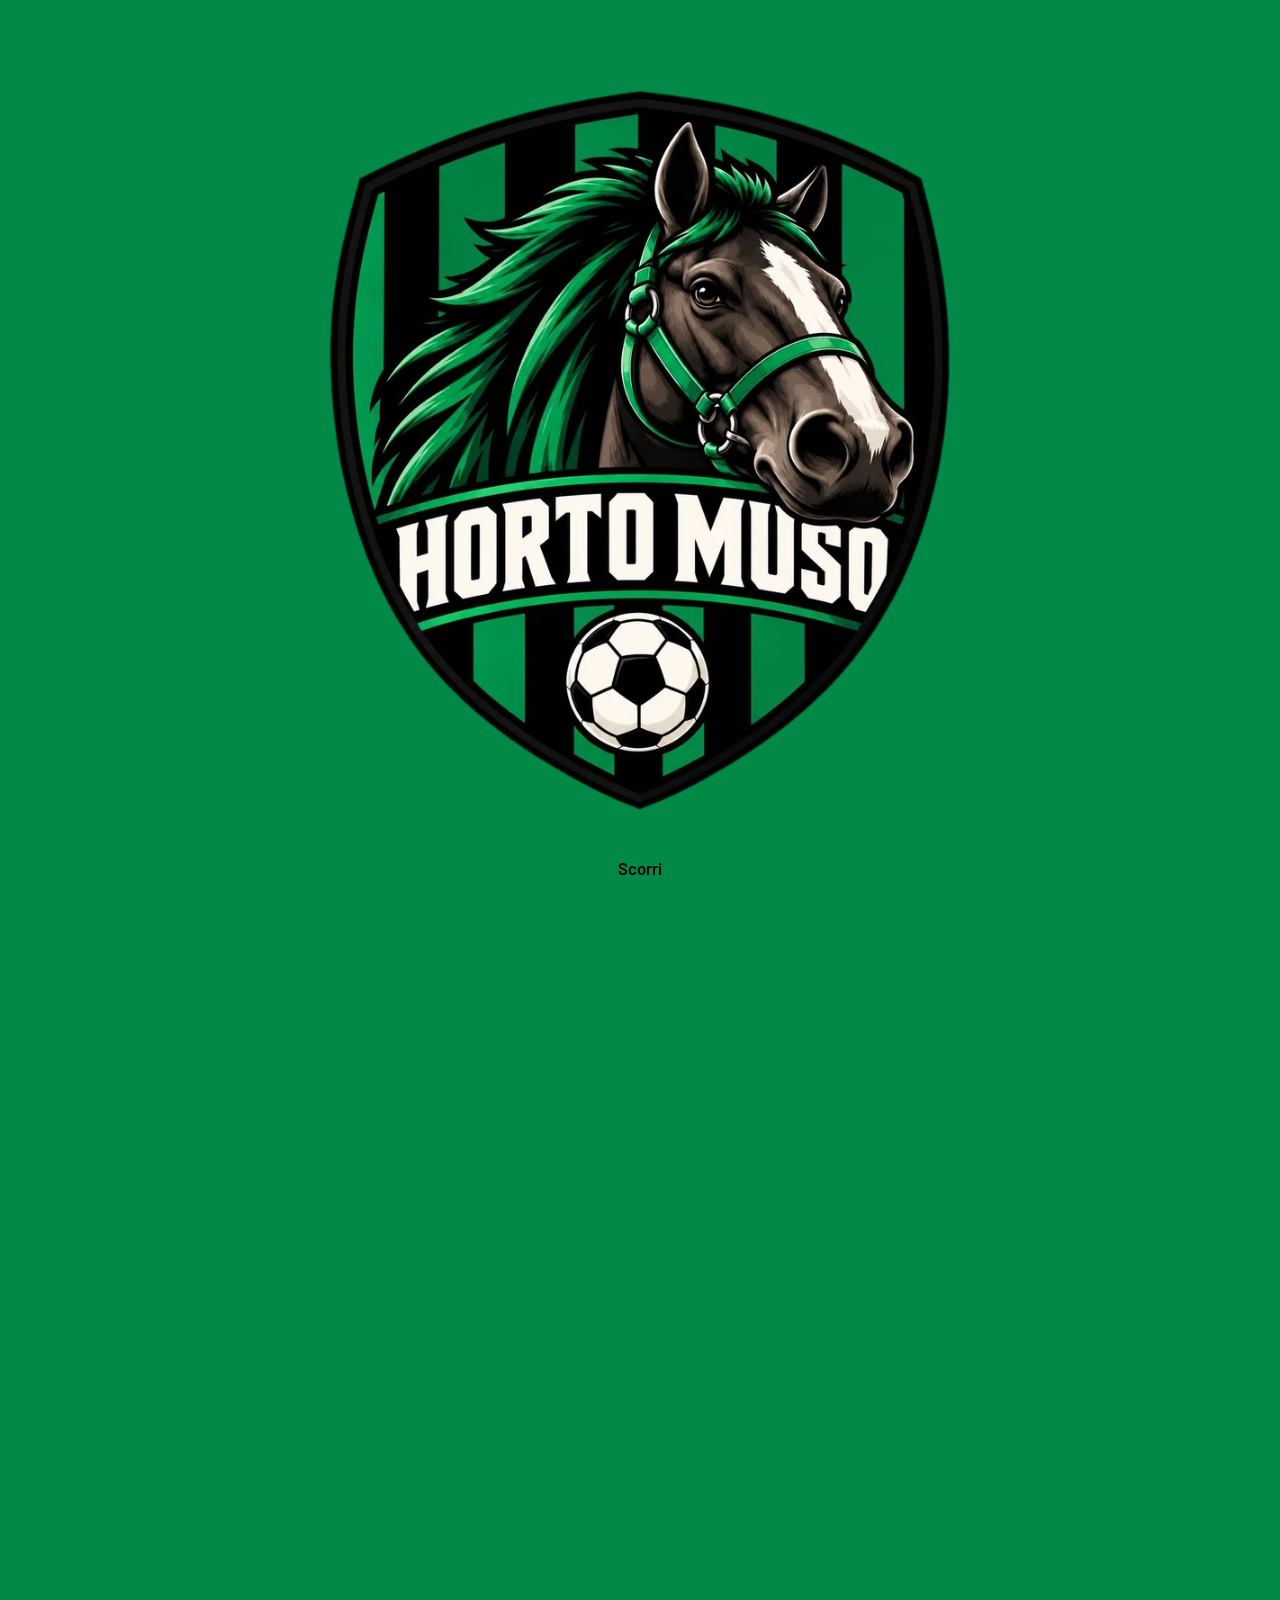
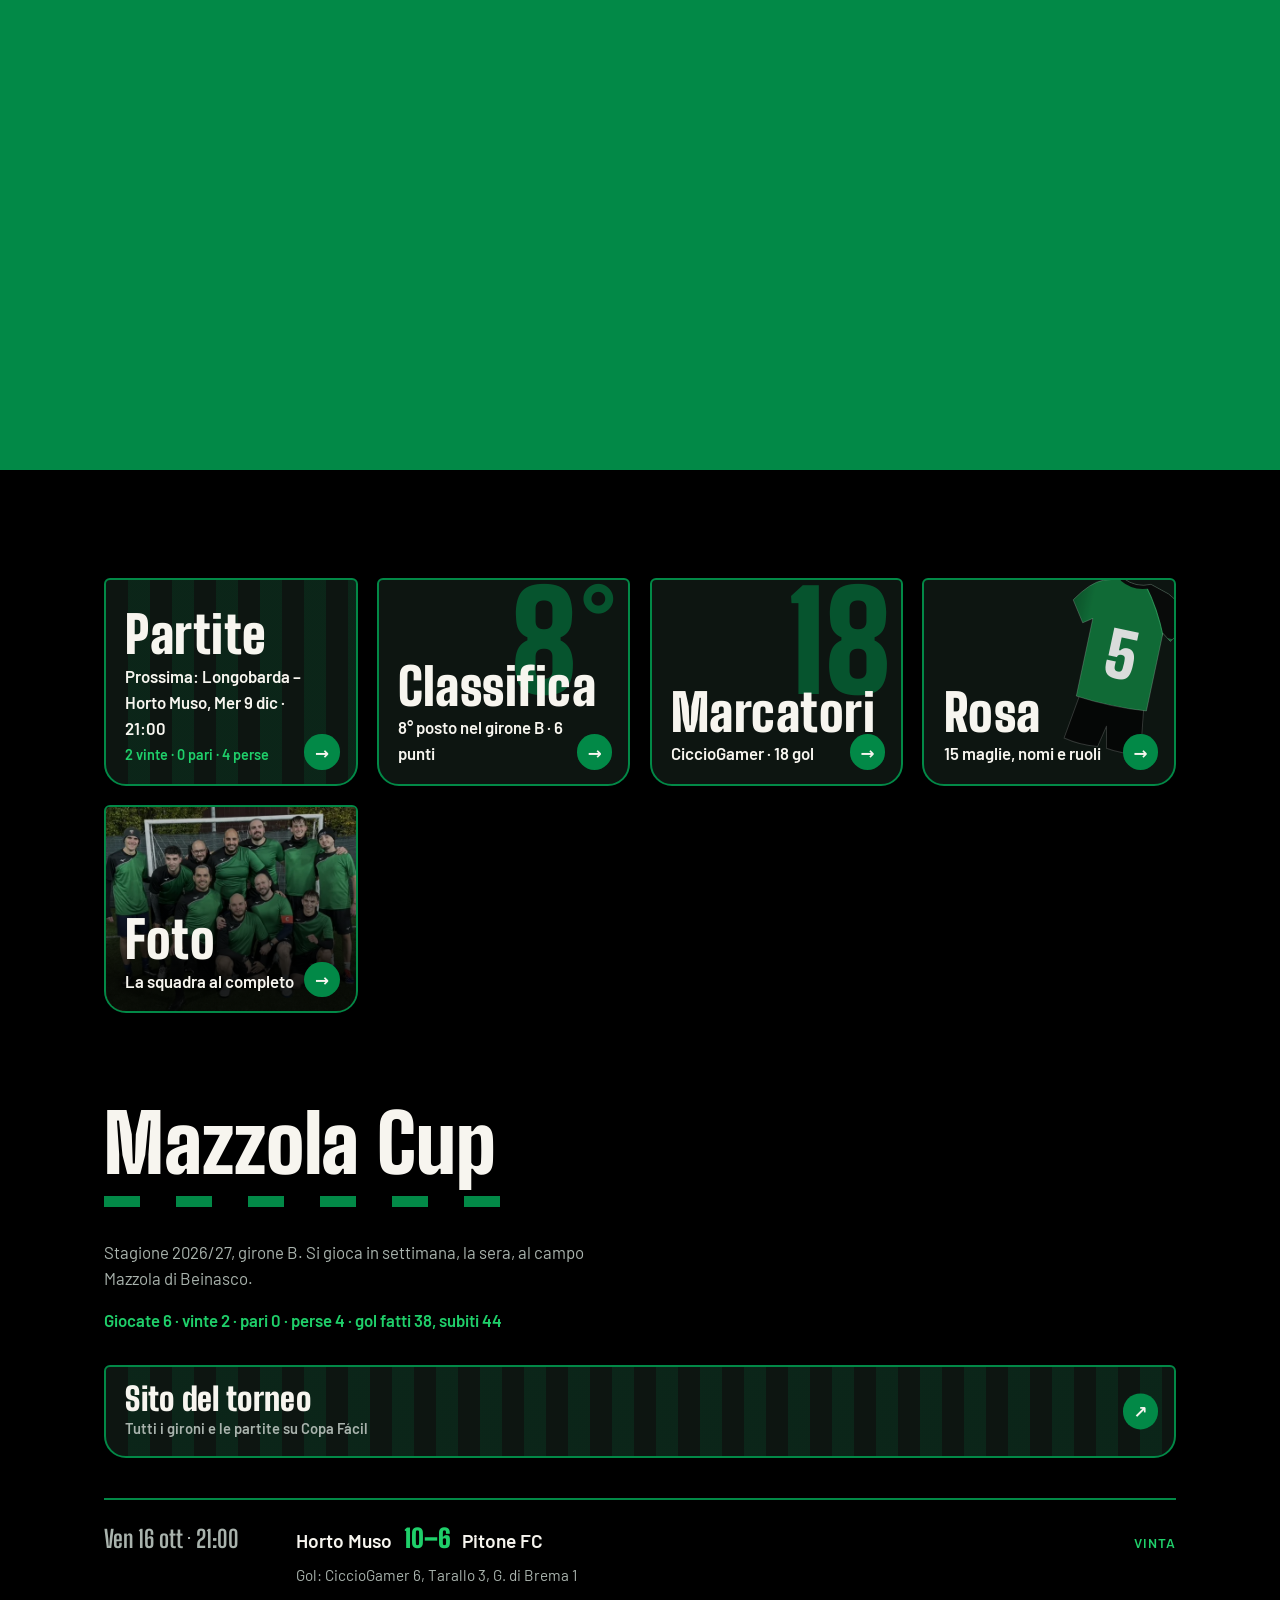
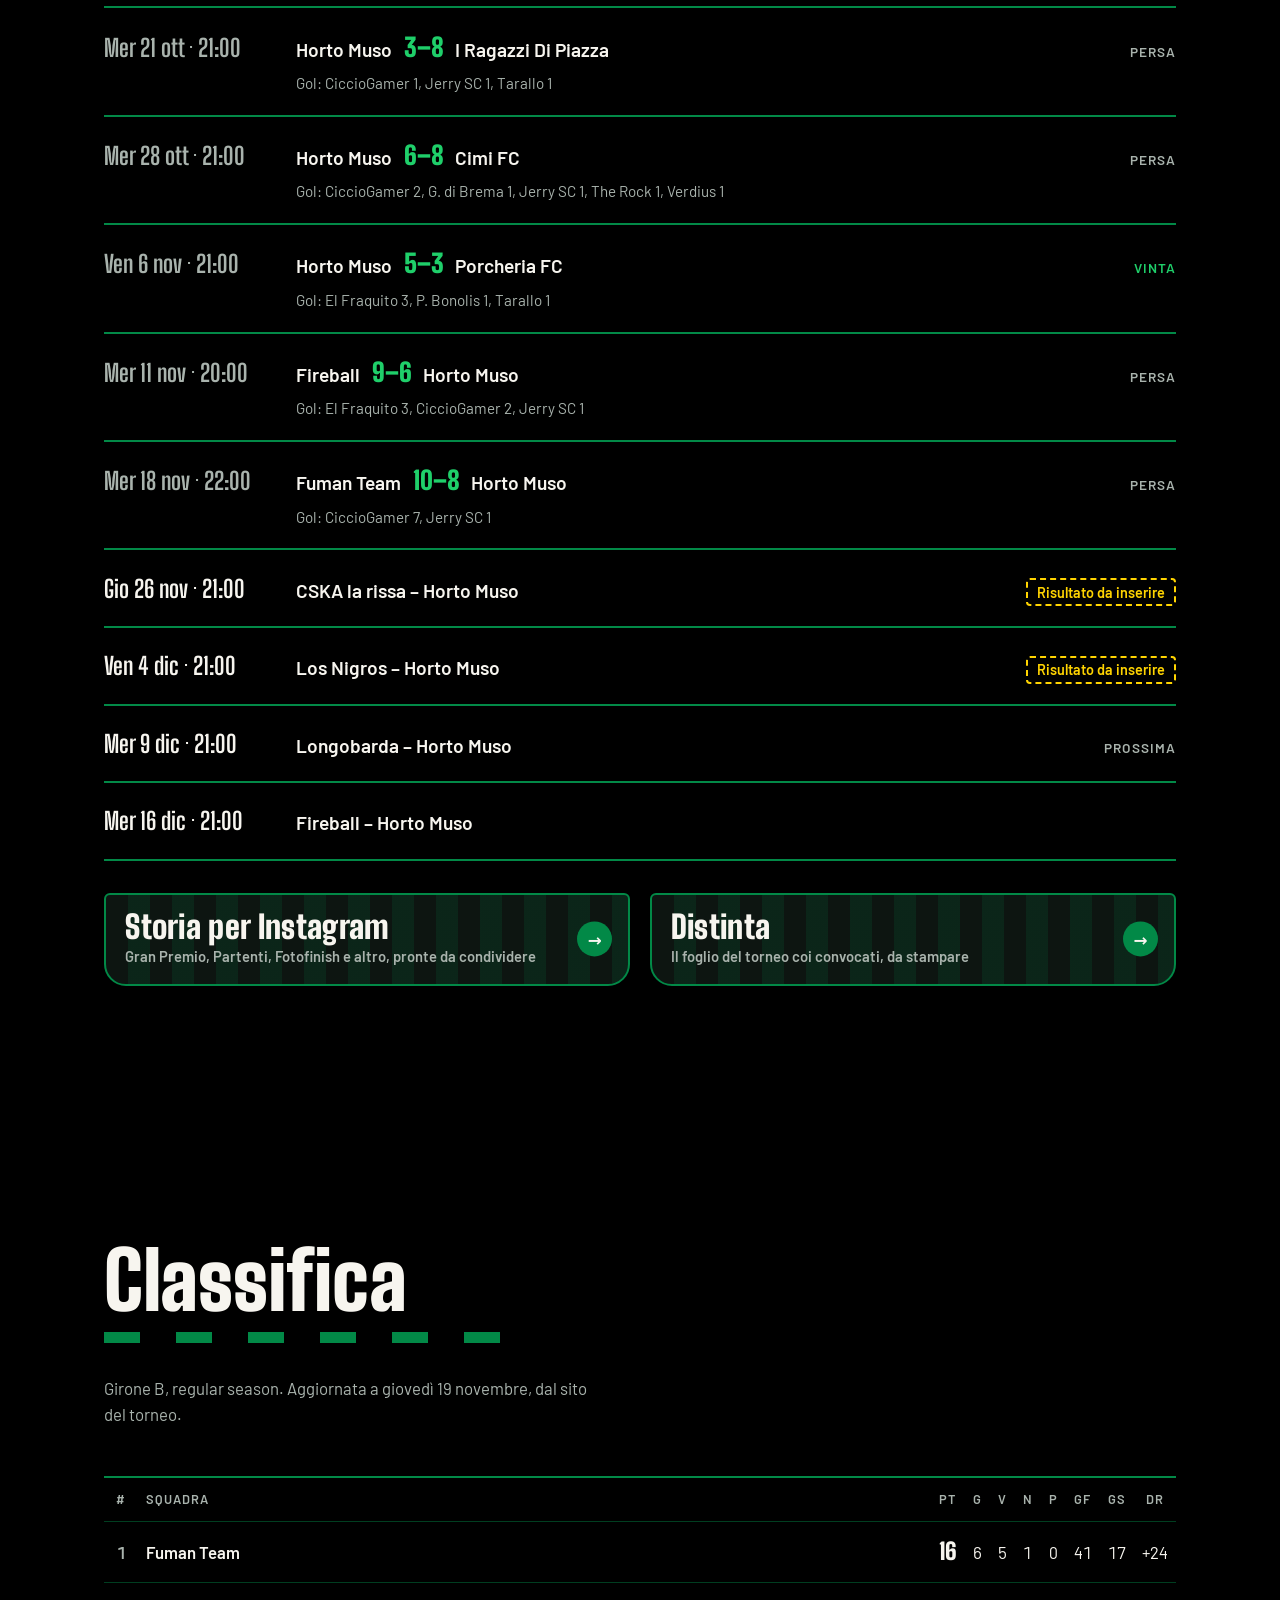
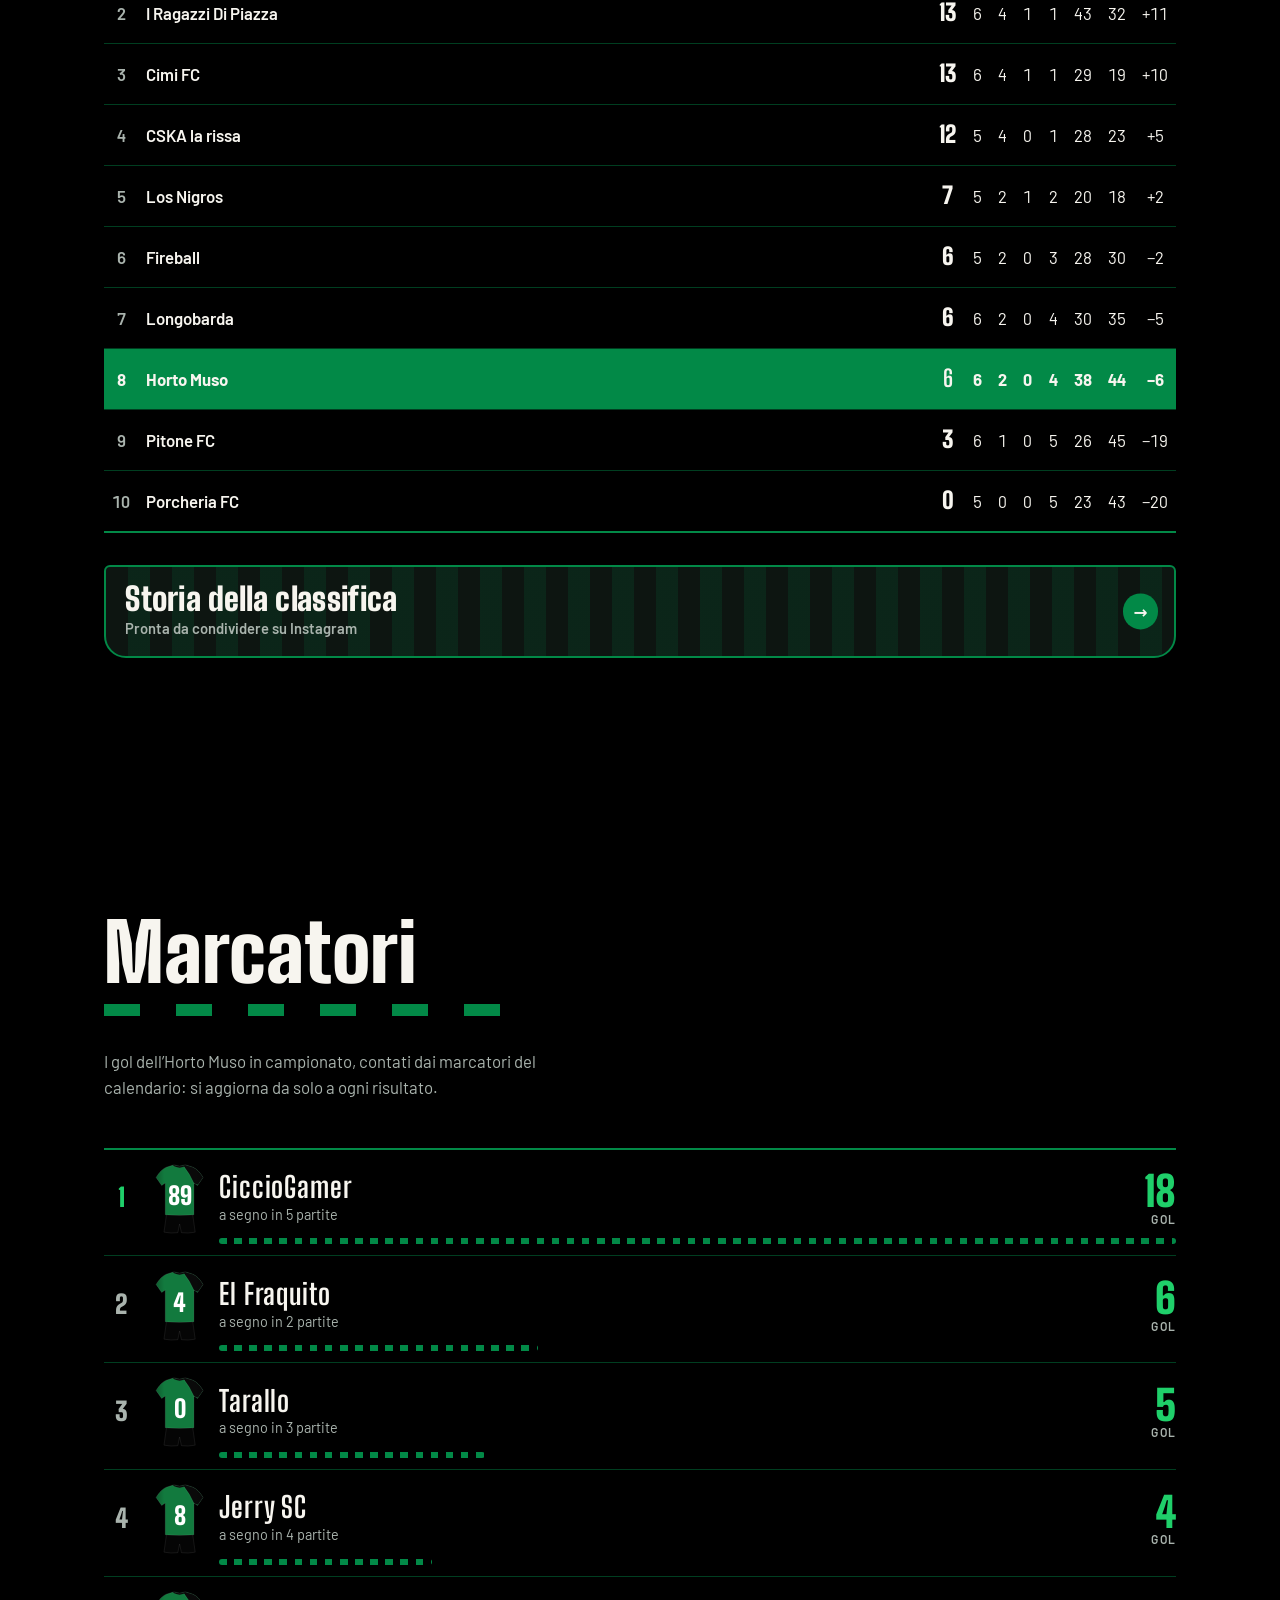
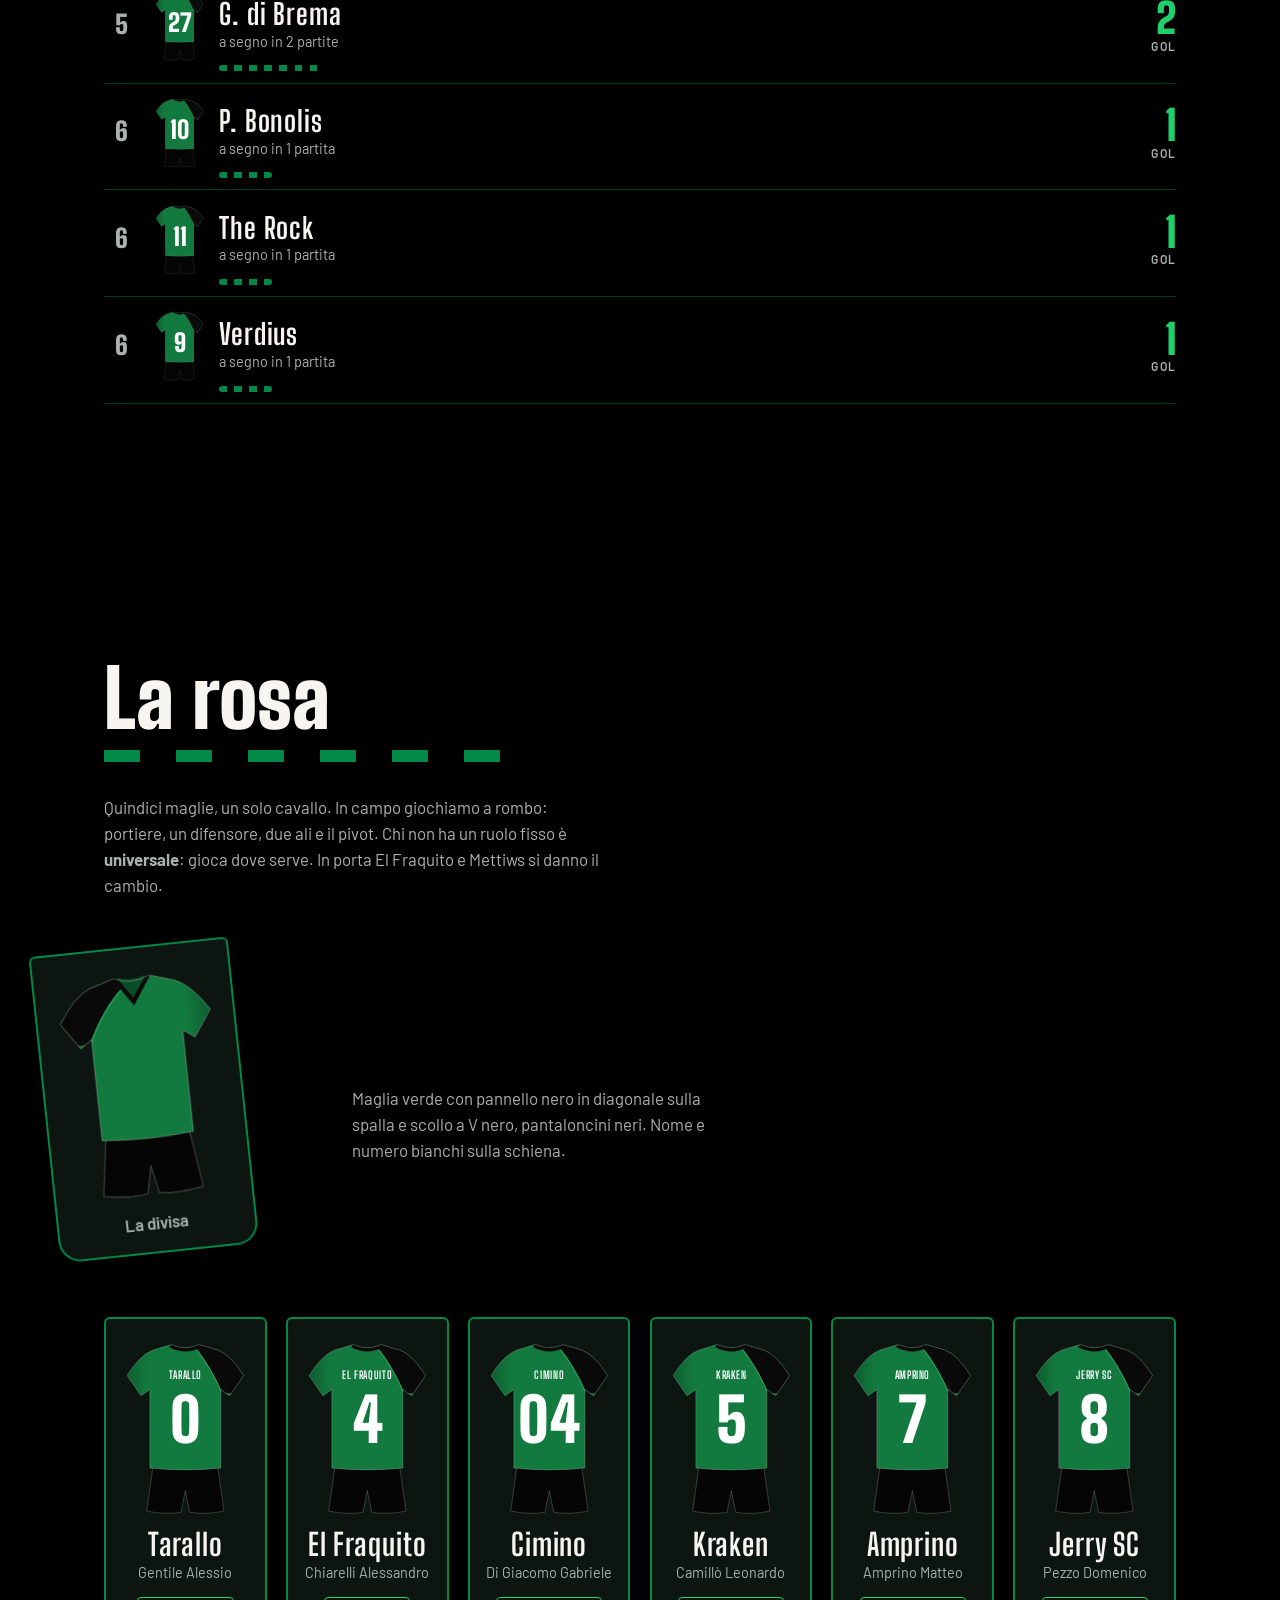
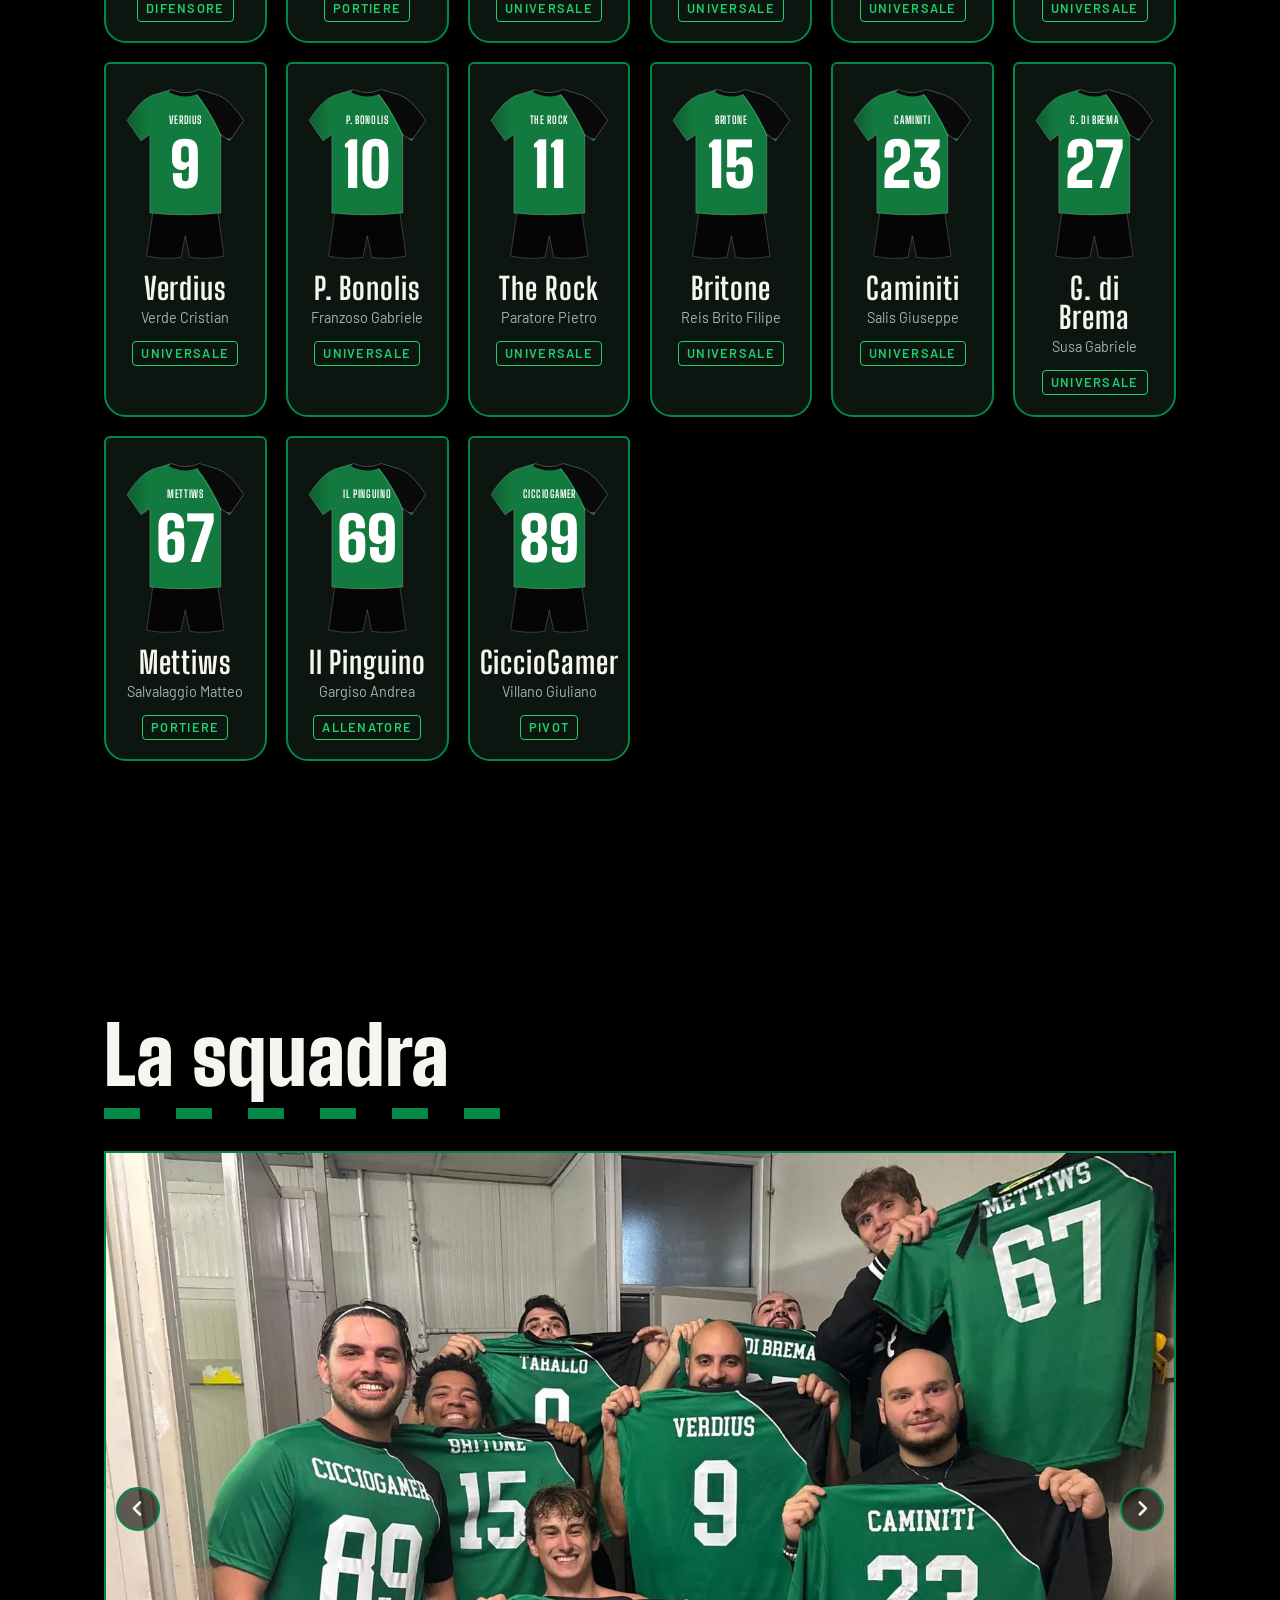
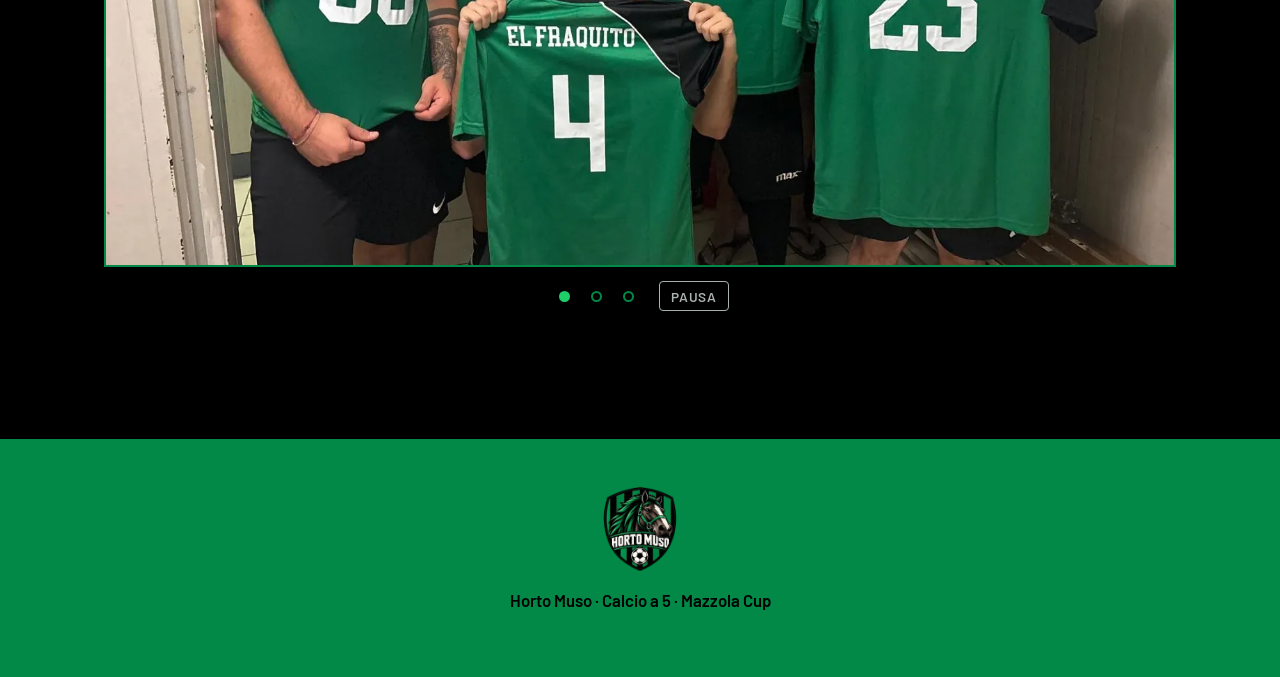
==== commit 86a425f9: "Sconfitta con Fuman Team (10-8) e classifica aggiornata al 19 novembre Co-Authored-By: Claude Opus 5" ====
--- a/index.html
+++ b/index.html
@@ -7,14 +7,14 @@
 <meta name="description" content="Horto Muso, squadra di calcio a 5 della Mazzola Cup: rosa, calendario e foto di squadra.">
 <meta name="theme-color" content="#028947">
 <meta name="robots" content="noindex, nofollow">
-<meta name="versione" content="20261111224255">
+<meta name="versione" content="20261119173929">
 <link rel="icon" href="assets/logo-192.png" type="image/png">
 <link rel="apple-touch-icon" sizes="180x180" href="assets/apple-touch-icon.png">
 <meta name="apple-mobile-web-app-title" content="Horto Muso">
 <link rel="preconnect" href="https://fonts.googleapis.com">
 <link rel="preconnect" href="https://fonts.gstatic.com" crossorigin>
 <link rel="stylesheet" href="https://fonts.googleapis.com/css2?family=Big+Shoulders+Display:wght@700;900&family=Barlow:wght@400;600&display=swap">
-<link rel="stylesheet" href="style.css?v=20261111224255">
+<link rel="stylesheet" href="style.css?v=20261119173929">
 </head>
 <body>
 
@@ -172,10 +172,11 @@
       <span class="stato esito"></span>
       <p class="marcatori">Gol: El Fraquito 3, CiccioGamer 2, Jerry SC 1</p>
     </li>
-    <li class="match" data-inizio="2026-11-18T22:00+01:00">
+    <li class="match" data-inizio="2026-11-18T22:00+01:00" data-gf="8" data-gs="10">
       <time datetime="2026-11-18T22:00+01:00">Mer 18 nov · 22:00</time>
-      <b>Fuman Team – Horto Muso</b>
-      <span class="stato"></span>
+      <b>Fuman Team <span class="ris">10–8</span> Horto Muso</b>
+      <span class="stato esito"></span>
+      <p class="marcatori">Gol: CiccioGamer 7, Jerry SC 1</p>
     </li>
     <li class="match" data-inizio="2026-11-26T21:00+01:00">
       <time datetime="2026-11-26T21:00+01:00">Gio 26 nov · 21:00</time>
@@ -214,7 +215,7 @@
 
 <section id="classifica">
   <h2>Classifica</h2>
-  <p class="lead">Girone B, regular season. <span class="aggiornata">Aggiornata a <time datetime="2026-11-11">mercoledì 11 novembre</time></span>, dal sito del torneo.</p>
+  <p class="lead">Girone B, regular season. <span class="aggiornata">Aggiornata a <time datetime="2026-11-19">giovedì 19 novembre</time></span>, dal sito del torneo.</p>
   <div class="tabella-scorre">
   <table class="classifica">
     <caption class="sr">Classifica del girone B della Mazzola Cup</caption>
@@ -222,16 +223,16 @@
       <tr><th scope="col"><abbr title="Posizione">#</abbr></th><th scope="col">Squadra</th><th scope="col" class="pt"><abbr title="Punti">Pt</abbr></th><th scope="col"><abbr title="Giocate">G</abbr></th><th scope="col"><abbr title="Vinte">V</abbr></th><th scope="col"><abbr title="Pareggiate">N</abbr></th><th scope="col"><abbr title="Perse">P</abbr></th><th scope="col" class="col-gol"><abbr title="Gol fatti">GF</abbr></th><th scope="col" class="col-gol"><abbr title="Gol subiti">GS</abbr></th><th scope="col"><abbr title="Differenza reti">DR</abbr></th></tr>
     </thead>
     <tbody>
-      <tr><td>1</td><th scope="row">CSKA la rissa</th><td class="pt">12</td><td>4</td><td>4</td><td>0</td><td>0</td><td class="col-gol">26</td><td class="col-gol">10</td><td>+16</td></tr>
-      <tr><td>2</td><th scope="row">Fuman Team</th><td class="pt">10</td><td>4</td><td>3</td><td>1</td><td>0</td><td class="col-gol">17</td><td class="col-gol">5</td><td>+12</td></tr>
-      <tr><td>3</td><th scope="row">I Ragazzi Di Piazza</th><td class="pt">10</td><td>4</td><td>3</td><td>1</td><td>0</td><td class="col-gol">29</td><td class="col-gol">19</td><td>+10</td></tr>
-      <tr><td>4</td><th scope="row">Los Nigros</th><td class="pt">7</td><td>4</td><td>2</td><td>1</td><td>1</td><td class="col-gol">18</td><td class="col-gol">15</td><td>+3</td></tr>
-      <tr><td>5</td><th scope="row">Cimi FC</th><td class="pt">7</td><td>4</td><td>2</td><td>1</td><td>1</td><td class="col-gol">17</td><td class="col-gol">15</td><td>+2</td></tr>
+      <tr><td>1</td><th scope="row">Fuman Team</th><td class="pt">16</td><td>6</td><td>5</td><td>1</td><td>0</td><td class="col-gol">41</td><td class="col-gol">17</td><td>+24</td></tr>
+      <tr><td>2</td><th scope="row">I Ragazzi Di Piazza</th><td class="pt">13</td><td>6</td><td>4</td><td>1</td><td>1</td><td class="col-gol">43</td><td class="col-gol">32</td><td>+11</td></tr>
+      <tr><td>3</td><th scope="row">Cimi FC</th><td class="pt">13</td><td>6</td><td>4</td><td>1</td><td>1</td><td class="col-gol">29</td><td class="col-gol">19</td><td>+10</td></tr>
+      <tr><td>4</td><th scope="row">CSKA la rissa</th><td class="pt">12</td><td>5</td><td>4</td><td>0</td><td>1</td><td class="col-gol">28</td><td class="col-gol">23</td><td>+5</td></tr>
+      <tr><td>5</td><th scope="row">Los Nigros</th><td class="pt">7</td><td>5</td><td>2</td><td>1</td><td>2</td><td class="col-gol">20</td><td class="col-gol">18</td><td>+2</td></tr>
       <tr><td>6</td><th scope="row">Fireball</th><td class="pt">6</td><td>5</td><td>2</td><td>0</td><td>3</td><td class="col-gol">28</td><td class="col-gol">30</td><td>−2</td></tr>
-      <tr class="noi"><td>7</td><th scope="row">Horto Muso</th><td class="pt">6</td><td>5</td><td>2</td><td>0</td><td>3</td><td class="col-gol">30</td><td class="col-gol">34</td><td>−4</td></tr>
-      <tr><td>8</td><th scope="row">Pitone FC</th><td class="pt">3</td><td>5</td><td>1</td><td>0</td><td>4</td><td class="col-gol">24</td><td class="col-gol">36</td><td>−12</td></tr>
-      <tr><td>9</td><th scope="row">Longobarda</th><td class="pt">3</td><td>5</td><td>1</td><td>0</td><td>4</td><td class="col-gol">19</td><td class="col-gol">34</td><td>−15</td></tr>
-      <tr><td>10</td><th scope="row">Porcheria FC</th><td class="pt">0</td><td>4</td><td>0</td><td>0</td><td>4</td><td class="col-gol">19</td><td class="col-gol">29</td><td>−10</td></tr>
+      <tr><td>7</td><th scope="row">Longobarda</th><td class="pt">6</td><td>6</td><td>2</td><td>0</td><td>4</td><td class="col-gol">30</td><td class="col-gol">35</td><td>−5</td></tr>
+      <tr class="noi"><td>8</td><th scope="row">Horto Muso</th><td class="pt">6</td><td>6</td><td>2</td><td>0</td><td>4</td><td class="col-gol">38</td><td class="col-gol">44</td><td>−6</td></tr>
+      <tr><td>9</td><th scope="row">Pitone FC</th><td class="pt">3</td><td>6</td><td>1</td><td>0</td><td>5</td><td class="col-gol">26</td><td class="col-gol">45</td><td>−19</td></tr>
+      <tr><td>10</td><th scope="row">Porcheria FC</th><td class="pt">0</td><td>5</td><td>0</td><td>0</td><td>5</td><td class="col-gol">23</td><td class="col-gol">43</td><td>−20</td></tr>
     </tbody>
   </table>
   </div>
@@ -399,7 +400,7 @@
   Horto Muso · Calcio a 5 · Mazzola Cup
 </footer>
 
-<script src="script.js?v=20261111224255" defer></script>
-<script src="aggiorna.js?v=20261111224255" defer></script>
+<script src="script.js?v=20261119173929" defer></script>
+<script src="aggiorna.js?v=20261119173929" defer></script>
 </body>
 </html>
